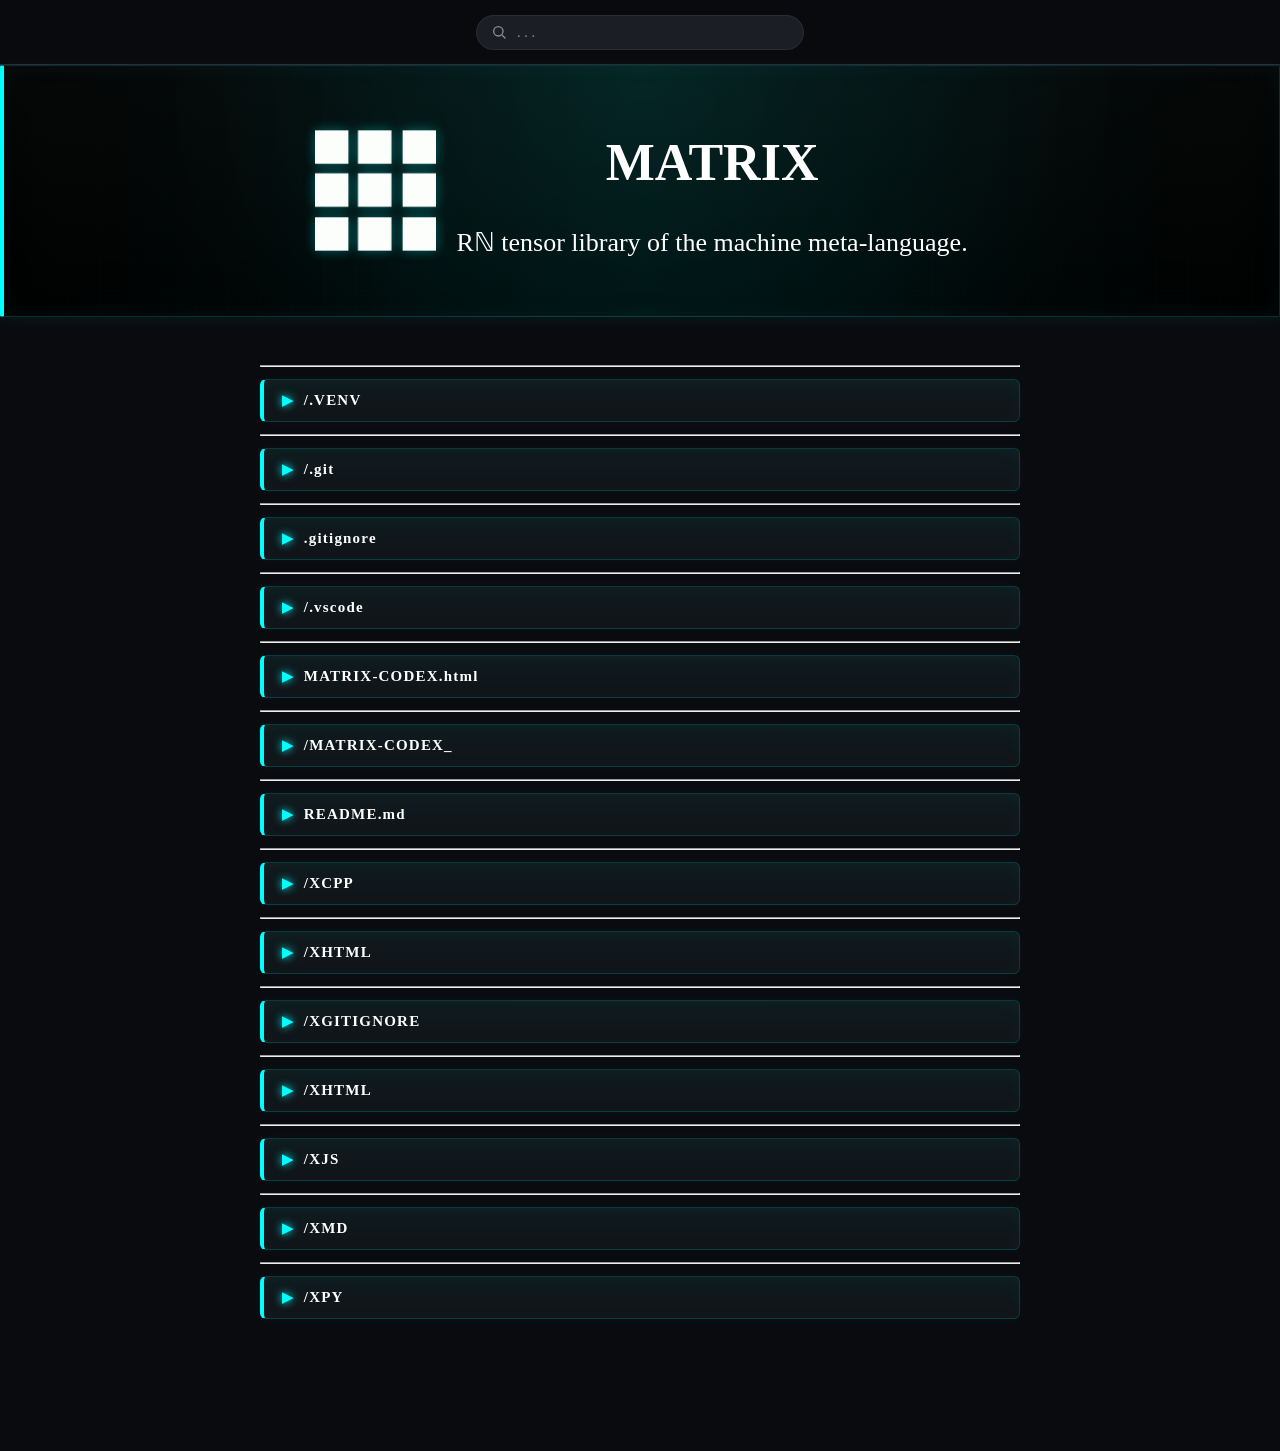
==== index.html @ 04d0b842 "[Σ3 / Δ2 / -0] • .gitignore • index.html • index/X0Y1.png • index/index.css • index/index.ico" ====
<!DOCTYPE html>
<!--┏━━━━━━━━━━━━━━━━━━━━━━━━━━━━━━━━━━━━━━━━━━━━━━━━━━━┓-->
<!--┃ [<html>]											┃-->
<html lang="en">
<!--┏━━━━━━━━━━━━━━━━━━━━━━━━━━━━━━━━━━━━━━━━━━━━━━━━━━━┓-->
<!--┃ [<head>]											┃-->
<head>
    <!--┏━━━━━━━━━━━━━━━━━━━━━━━━━━━━━━━━━━━━━━━━━━━━━━━━━━━┓-->
    <!--#region	   [<meta>]									┃-->
    <meta charset = "utf-8">
    <meta name    = "viewport"      content = "width=device-width, initial-scale=1.0">
    <meta name    = "author"        content = "Sir. Doyle; S-Class Astartes at BlackCoreΔ">
    <meta name    = "description"   content = "All is our.">
    <meta name    = "google"        content = "notranslate">
    <!--#endregion [<meta>]									┃-->
    <!--┣━ ━━ ━━ ━━ ━━ ━━ ━━ ━━ ━━ ━━ ━━ ━━ ━━ ━━ ━━ ━━ ━━ ━┫-->
    <!--#region	   [<title>] 								┃-->
    <title>MATRIX-CODEX</title>
    <!--#endregion [<title>] 								┃-->
    <!--┣━ ━━ ━━ ━━ ━━ ━━ ━━ ━━ ━━ ━━ ━━ ━━ ━━ ━━ ━━ ━━ ━━ ━┫-->
    <!--#region	   [<link>] 								┃-->
    <link rel = "icon"          href = "index/index.ico" type = "image/ico">
    <link rel = "stylesheet"    href = "index/index.css">
    <link rel = "stylesheet"    href = "XCSS/XCSS.css">
    <link rel = "stylesheet"    href = "XCSS/XBLACK.css">
    <!--#endregion [<link>] 								┃-->
    <!--┣━ ━━ ━━ ━━ ━━ ━━ ━━ ━━ ━━ ━━ ━━ ━━ ━━ ━━ ━━ ━━ ━━ ━┫-->
    <!--#region	   [<scripts>] 								┃-->
    <script src = "XJS/XJS.js" defer></script>
    <script src = "XJS/XBLACK.js" defer></script>
    <!--#endregion [<scripts>] 								┃-->
    <!--┣━ ━━ ━━ ━━ ━━ ━━ ━━ ━━ ━━ ━━ ━━ ━━ ━━ ━━ ━━ ━━ ━━ ━┫-->
    <!--#region	   [<style>] 								┃-->
    <style>
        /*┏━━━━━━━━━━━━━━━━━━━━━━━━━━━━━━━━━━━━━━━━━━━━━━━━━━━━━━┓*/
        /*#region	 [:root]									 ┃*/
        :root {
            --nav-h    : 64px     ;
            --bg       : #0a0b0f  ;
            --surface  : #14151b  ;
            --surface-2: #1c1e26  ;
            --text     : #f2f3f5  ;
            --muted    : #8b8f9a  ;
            --border   : #2a2d38  ;
            --accent   : #00ffffff;
            --accent-soft: rgba(0, 0, 0, 0.15);
            --transition: 0.2s ease;
        }
        /*#endregion [:root]									 ┃*/
        /*┗━━━━━━━━━━━━━━━━━━━━━━━━━━━━━━━━━━━━━━━━━━━━━━━━━━━━━━┛*/
        /*┏━━━━━━━━━━━━━━━━━━━━━━━━━━━━━━━━━━━━━━━━━━━━━━━━━━━━━━┓*/
        /*#region	 [html]										 ┃*/
        html {
            margin: 0;
            background: var(--bg);
            color: var(--text);
            font-family	: 'Times New Roman';
        }
        /*#endregion [html]										 ┃*/
        /*┗━━━━━━━━━━━━━━━━━━━━━━━━━━━━━━━━━━━━━━━━━━━━━━━━━━━━━━┛*/
        /*┏━━━━━━━━━━━━━━━━━━━━━━━━━━━━━━━━━━━━━━━━━━━━━━━━━━━━━━┓*/
        /*#region	 [body]										 ┃*/
        body {
            margin: 0;
            background: var(--bg);
            color: var(--text);
            font-family	: 'Times New Roman';
        }
            /*┏━━━━━━━━━━━━━━━━━━━━━━━━━━━━━━━━━━━━━━━━━━━━━━━━━━━━━━┓*/
            /*#region	 [details]							    	 ┃*/
            details {
                margin      : 12px 0;
                border      : 1px solid rgba(0,255,255,.18);
                border-left : 4px solid #00ffff;
                background  : linear-gradient(
                    180deg,
                    rgba(0,255,255,.05),
                    rgba(255,255,255,.015)
                );
                border-radius : 6px;
                overflow      : hidden;
                transition    : .25s;
                box-shadow    :
                    inset 0 0 18px rgba(0,255,255,.03),
                    0 0 8px rgba(0,255,255,.04);
            }
                /*┏━━━━━━━━━━━━━━━━━━━━━━━━━━━━━━━━━━━━━━━━━━━━━━━━━━━━━━┓*/
                /*#region	 [details:hover]							 ┃*/
                details:hover{
                    border-color : #00ffff;
                    box-shadow   :
                        0 0 12px rgba(0,255,255,.20),
                        inset 0 0 22px rgba(0,255,255,.05);
                }
                /*#endregion [details:hover]							 ┃*/
                /*┗━━━━━━━━━━━━━━━━━━━━━━━━━━━━━━━━━━━━━━━━━━━━━━━━━━━━━━┛*/
            /*#endregion [details]							    	 ┃*/
            /*┗━━━━━━━━━━━━━━━━━━━━━━━━━━━━━━━━━━━━━━━━━━━━━━━━━━━━━━┛*/
            /*┏━━━━━━━━━━━━━━━━━━━━━━━━━━━━━━━━━━━━━━━━━━━━━━━━━━━━━━┓*/
            /*#region	 [summary]									 ┃*/
            summary{
                display        : flex;
                align-items    : center;
                gap            : .6rem;

                padding        : 12px 18px;

                cursor         : pointer;
                user-select    : none;

                color          : #ffffff;
                font-family	: 'Times New Roman';
                font-size      : 15px;
                font-weight    : 600;
                letter-spacing : .08em;

                background     : rgba(255,255,255,.02);

                transition     : .2s;
                list-style     : none;
            }
                /*┏━━━━━━━━━━━━━━━━━━━━━━━━━━━━━━━━━━━━━━━━━━━━━━━━━━━━━━┓*/
                /*#region	 [summary:hover]							 ┃*/
                summary:hover{
                    background  : rgba(0,255,255,.08);
                    text-shadow : 0 0 10px #00ffff;
                }
                /*#endregion [summary:hover]							 ┃*/
                /*┗━━━━━━━━━━━━━━━━━━━━━━━━━━━━━━━━━━━━━━━━━━━━━━━━━━━━━━┛*/
                /*┏━━━━━━━━━━━━━━━━━━━━━━━━━━━━━━━━━━━━━━━━━━━━━━━━━━━━━━┓*/
                /*#region	 [summary::-webkit-details-marker]			 ┃*/
                summary::-webkit-details-marker{
                    display:none;
                }
                /*#endregion [summary::-webkit-details-marker]			 ┃*/
                /*┗━━━━━━━━━━━━━━━━━━━━━━━━━━━━━━━━━━━━━━━━━━━━━━━━━━━━━━┛*/
                /*┏━━━━━━━━━━━━━━━━━━━━━━━━━━━━━━━━━━━━━━━━━━━━━━━━━━━━━━┓*/
                /*#region	 [summary::marker]							 ┃*/
                summary::marker{
                    content:"";
                }
                /*#endregion [summary::marker]							 ┃*/
                /*┗━━━━━━━━━━━━━━━━━━━━━━━━━━━━━━━━━━━━━━━━━━━━━━━━━━━━━━┛*/
                /*┏━━━━━━━━━━━━━━━━━━━━━━━━━━━━━━━━━━━━━━━━━━━━━━━━━━━━━━┓*/
                /*#region	 [summary::before]							 ┃*/
                summary::before{
                    content     : "▶";
                    color       : #00ffff;
                    font-size   : .85rem;
                    transition  : .25s;
                    text-shadow : 0 0 8px #00ffff;
                }
                /*#endregion [summary::before]							 ┃*/
                /*┗━━━━━━━━━━━━━━━━━━━━━━━━━━━━━━━━━━━━━━━━━━━━━━━━━━━━━━┛*/
            /*#endregion [summary]									 ┃*/
            /*┗━━━━━━━━━━━━━━━━━━━━━━━━━━━━━━━━━━━━━━━━━━━━━━━━━━━━━━┛*/
            /*┏━━━━━━━━━━━━━━━━━━━━━━━━━━━━━━━━━━━━━━━━━━━━━━━━━━━━━━┓*/
            /*#region	 [details[open] summary::before]			 ┃*/
            details[open] summary::before{
                transform:rotate(90deg);
            }
            /*#endregion [details[open] summary::before]			 ┃*/
            /*┗━━━━━━━━━━━━━━━━━━━━━━━━━━━━━━━━━━━━━━━━━━━━━━━━━━━━━━┛*/
            /*┏━━━━━━━━━━━━━━━━━━━━━━━━━━━━━━━━━━━━━━━━━━━━━━━━━━━━━━┓*/
            /*#region	 [details>*:not(summary)]					 ┃*/
            details>*:not(summary){
                padding    : 16px 20px;
                color      : #d6ffff;
                border-top : 1px solid rgba(0,255,255,.12);
                animation  : DetailsOpen .22s ease;
            }
                @keyframes DetailsOpen{
                    from{
                        opacity   : 0;
                        transform : translateY(-6px);
                    }
                    to{
                        opacity   : 1;
                        transform : translateY(0);
                    }
                }

            /*#endregion [details>*:not(summary)]					 ┃*/
            /*┗━━━━━━━━━━━━━━━━━━━━━━━━━━━━━━━━━━━━━━━━━━━━━━━━━━━━━━┛*/
        /*#endregion [body]										 ┃*/
        /*┗━━━━━━━━━━━━━━━━━━━━━━━━━━━━━━━━━━━━━━━━━━━━━━━━━━━━━━┛*/
        /*┏━━━━━━━━━━━━━━━━━━━━━━━━━━━━━━━━━━━━━━━━━━━━━━━━━━━━━━┓*/
        /*#region	 [.Y0]										 ┃*/
        .Y0 {
            display                 : flex;
            align-items             : center;
            justify-content         : center;
            background              : rgba(10, 11, 15, 0.85);
            backdrop-filter         : blur(12px);
            -webkit-backdrop-filter : blur(12px);
            padding                 : 0 24px;
            height                  : var(--nav-h);
            border-bottom           : 1px solid var(--border);
            position                : sticky;
            top                     : 0;
            z-index                 : 999;
            transition              : background var(--transition);
        }
            /*┏━━━━━━━━━━━━━━━━━━━━━━━━━━━━━━━━━━━━━━━━━━━━━━━━━━━━━━┓*/
            /*#region	 [.Search]									 ┃*/
            .Search {
                position: relative;
            }
                /*┏━━━━━━━━━━━━━━━━━━━━━━━━━━━━━━━━━━━━━━━━━━━━━━━━━━━━━━┓*/
                /*#region	 [.SearchIconButton]						 ┃*/
                .SearchIconButton {
                    display       : none;
                    background    : none;
                    border        : none;
                    color         : #ffffff;
                    cursor        : pointer;
                    padding       : 8px;
                    border-radius : 30px;
                    transition    : background var(--transition);
                }
                /*#endregion [.SearchIconButton]						 ┃*/
                /*┗━━━━━━━━━━━━━━━━━━━━━━━━━━━━━━━━━━━━━━━━━━━━━━━━━━━━━━┛*/
                /*┏━━━━━━━━━━━━━━━━━━━━━━━━━━━━━━━━━━━━━━━━━━━━━━━━━━━━━━┓*/
                /*#region	 [.SearchIconButton:hover]					 ┃*/
                .SearchIconButton:hover {
                    background: var(--surface-2);
                }
                /*#endregion [.SearchIconButton:hover]					 ┃*/
                /*┗━━━━━━━━━━━━━━━━━━━━━━━━━━━━━━━━━━━━━━━━━━━━━━━━━━━━━━┛*/
                /*┏━━━━━━━━━━━━━━━━━━━━━━━━━━━━━━━━━━━━━━━━━━━━━━━━━━━━━━┓*/
                /*#region	 [.SearchPanel]	    						 ┃*/
                .SearchPanel {
                    display        : flex;
                    flex-direction : column;
                    position       : relative;
                }
                /*#endregion [.SearchPanel]	    						 ┃*/
                /*┗━━━━━━━━━━━━━━━━━━━━━━━━━━━━━━━━━━━━━━━━━━━━━━━━━━━━━━┛*/
                /*┏━━━━━━━━━━━━━━━━━━━━━━━━━━━━━━━━━━━━━━━━━━━━━━━━━━━━━━┓*/
                /*#region	 [.Search-input]							 ┃*/
                .Search-input {
                    background  : transparent;
                    border      : none;
                    outline     : none;
                    color       : var(--color);
                    font-size   : 0.9rem;
                    width       : 270px;
                    font-family	: 'Times New Roman';
                }
                    /*┏━━━━━━━━━━━━━━━━━━━━━━━━━━━━━━━━━━━━━━━━━━━━━━━━━━━━━━┓*/
                    /*#region	 [.Search-input-wrap]						 ┃*/
                    .Search-input-wrap {
                        display: flex;
                        align-items: center;
                        gap: 8px;
                        background: var(--surface-2);
                        border: 1px solid var(--border);
                        border-radius: 30px;
                        padding: 7px 14px;
                        transition: border-color var(--transition), box-shadow var(--transition);
                        min-width: 200px;
                    }
                        /*┏━━━━━━━━━━━━━━━━━━━━━━━━━━━━━━━━━━━━━━━━━━━━━━━━━━━━━━┓*/
                        /*#region	 [.Search-input-wrap:focus-within]			 ┃*/
                        .Search-input-wrap:focus-within {
                            border-color: var(--accent);
                            box-shadow: 0 0 0 3px var(--accent-soft);
                        }
                        /*#endregion [.Search-input-wrap:focus-within]			 ┃*/
                        /*┗━━━━━━━━━━━━━━━━━━━━━━━━━━━━━━━━━━━━━━━━━━━━━━━━━━━━━━┛*/
                        /*┏━━━━━━━━━━━━━━━━━━━━━━━━━━━━━━━━━━━━━━━━━━━━━━━━━━━━━━┓*/
                        /*#region	 [.Search-input-wrap svg]					 ┃*/
                        .Search-input-wrap svg {
                            flex-shrink: 0;
                            color: var(--muted);
                            width: 16px;
                            height: 16px;
                        }
                        /*#endregion [.Search-input-wrap svg]					 ┃*/
                        /*┗━━━━━━━━━━━━━━━━━━━━━━━━━━━━━━━━━━━━━━━━━━━━━━━━━━━━━━┛*/
                    /*#endregion [.Search-input-wrap]						 ┃*/
                    /*┗━━━━━━━━━━━━━━━━━━━━━━━━━━━━━━━━━━━━━━━━━━━━━━━━━━━━━━┛*/
                    /*┏━━━━━━━━━━━━━━━━━━━━━━━━━━━━━━━━━━━━━━━━━━━━━━━━━━━━━━┓*/
                    /*#region	 [.Search-input::placeholder]				 ┃*/
                    .Search-input::placeholder {
                        color: var(--muted);
                    }
                    /*#endregion [.Search-input::placeholder]				 ┃*/
                    /*┗━━━━━━━━━━━━━━━━━━━━━━━━━━━━━━━━━━━━━━━━━━━━━━━━━━━━━━┛*/
                    /*┏━━━━━━━━━━━━━━━━━━━━━━━━━━━━━━━━━━━━━━━━━━━━━━━━━━━━━━┓*/
                    /*#region	 [.Search-clear]							 ┃*/
                    .Search-clear {
                        display       : none;
                        background    : none;
                        border        : none;
                        color         : var(--muted);
                        cursor        : pointer;
                        font-size     : 0.9rem;
                        line-height   : 1;
                        padding       : 2px 4px;
                        border-radius : 50%;
                        transition    : background var(--transition), color var(--transition);
                    }
                        /*┏━━━━━━━━━━━━━━━━━━━━━━━━━━━━━━━━━━━━━━━━━━━━━━━━━━━━━━┓*/
                        /*#region	 [.Search-clear.show]						 ┃*/
                        .Search-clear.show {
                            display: flex;
                        }
                        /*#endregion [.Search-clear.show]						 ┃*/
                        /*┗━━━━━━━━━━━━━━━━━━━━━━━━━━━━━━━━━━━━━━━━━━━━━━━━━━━━━━┛*/
                        /*┏━━━━━━━━━━━━━━━━━━━━━━━━━━━━━━━━━━━━━━━━━━━━━━━━━━━━━━┓*/
                        /*#region	 [.Search-clear:hover, .Search-clear:focus-visible]*/
                        .Search-clear:hover, .Search-clear:focus-visible {
                            color      : var(--accent);
                            background : var(--accent-soft);
                        }
                        /*#endregion [.Search-clear:hover, .Search-clear:focus-visible]*/
                        /*┗━━━━━━━━━━━━━━━━━━━━━━━━━━━━━━━━━━━━━━━━━━━━━━━━━━━━━━┛*/
                    /*#endregion [.Search-clear]							 ┃*/
                    /*┗━━━━━━━━━━━━━━━━━━━━━━━━━━━━━━━━━━━━━━━━━━━━━━━━━━━━━━┛*/
                /*#endregion [.Search-input]							 ┃*/
                /*┗━━━━━━━━━━━━━━━━━━━━━━━━━━━━━━━━━━━━━━━━━━━━━━━━━━━━━━┛*/
                /*┏━━━━━━━━━━━━━━━━━━━━━━━━━━━━━━━━━━━━━━━━━━━━━━━━━━━━━━┓*/
                /*#region	 [.Search-results]							 ┃*/
                .Search-results {
                    display       : none;
                    position      : absolute;
                    top           : calc(100% + 10px);
                    left          : 0;
                    min-width     : 340px;
                    max-width     : 400px;
                    max-height    : 400px;
                    overflow-y    : auto;
                    background    : var(--surface);
                    border        : 1px solid var(--border);
                    border-radius : 12px;
                    box-shadow    : 0 16px 40px rgba(0, 0, 0, 0.6);
                    z-index       : 1002;
                    padding       : 6px 0;
                }
                    /*┏━━━━━━━━━━━━━━━━━━━━━━━━━━━━━━━━━━━━━━━━━━━━━━━━━━━━━━┓*/
                    /*#region	 [.Search-results.show]						 ┃*/
                    .Search-results.show {
                        display: block;
                    }
                    /*#endregion [.Search-results.show]						 ┃*/
                    /*┗━━━━━━━━━━━━━━━━━━━━━━━━━━━━━━━━━━━━━━━━━━━━━━━━━━━━━━┛*/
                /*#endregion [.Search-results]							 ┃*/
                /*┗━━━━━━━━━━━━━━━━━━━━━━━━━━━━━━━━━━━━━━━━━━━━━━━━━━━━━━┛*/
                /*┏━━━━━━━━━━━━━━━━━━━━━━━━━━━━━━━━━━━━━━━━━━━━━━━━━━━━━━┓*/
                /*#region	 [.Search-result]							 ┃*/
                .Search-result {
                    display    : block;
                    width      : 100%;
                    text-align : left;
                    padding    : 12px 16px;
                    border     : none;
                    background : transparent;
                    cursor     : pointer;
                    transition : background var(--transition);
                }
                    /*┏━━━━━━━━━━━━━━━━━━━━━━━━━━━━━━━━━━━━━━━━━━━━━━━━━━━━━━┓*/
                    /*#region	 [.Search-result:not(:last-child)]			 ┃*/
                    .Search-result:not(:last-child) {
                        border-bottom: 1px solid var(--border);
                    }
                    /*#endregion [.Search-result:not(:last-child)]			 ┃*/
                    /*┗━━━━━━━━━━━━━━━━━━━━━━━━━━━━━━━━━━━━━━━━━━━━━━━━━━━━━━┛*/
                    /*┏━━━━━━━━━━━━━━━━━━━━━━━━━━━━━━━━━━━━━━━━━━━━━━━━━━━━━━┓*/
                    /*#region	 [.Search-result:hover,.Search-result:focus-visible]*/
                    .Search-result:hover,.Search-result:focus-visible {
                        background: var(--surface-2);
                    }
                    /*#endregion [.Search-result:hover,.Search-result:focus-visible]*/
                    /*┗━━━━━━━━━━━━━━━━━━━━━━━━━━━━━━━━━━━━━━━━━━━━━━━━━━━━━━┛*/
                    /*┏━━━━━━━━━━━━━━━━━━━━━━━━━━━━━━━━━━━━━━━━━━━━━━━━━━━━━━┓*/
                    /*#region	 [.Search-result .rlabel]					 ┃*/
                    .Search-result .r-label {
                        display        : block;
                        font-family	: 'Times New Roman';
                        font-size      : 0.7rem;
                        color          : var(--accent);
                        letter-spacing : 0.08em;
                        margin-bottom  : 4px;
                    }
                    /*#endregion [.Search-result .rlabel]					 ┃*/
                    /*┗━━━━━━━━━━━━━━━━━━━━━━━━━━━━━━━━━━━━━━━━━━━━━━━━━━━━━━┛*/
                    /*┏━━━━━━━━━━━━━━━━━━━━━━━━━━━━━━━━━━━━━━━━━━━━━━━━━━━━━━┓*/
                    /*#region	 [.Search-result .r-snippet]				 ┃*/
                    .Search-result .r-snippet {
                        color       : var(--muted);
                        font-size   : 0.88rem;
                        line-height : 1.4;
                    }
                    /*#endregion [.Search-result .r-snippet]				 ┃*/
                    /*┗━━━━━━━━━━━━━━━━━━━━━━━━━━━━━━━━━━━━━━━━━━━━━━━━━━━━━━┛*/
                    /*┏━━━━━━━━━━━━━━━━━━━━━━━━━━━━━━━━━━━━━━━━━━━━━━━━━━━━━━┓*/
                    /*#region	 [.Search-result .r-count]					 ┃*/
                    .Search-result .r-count {
                        display     : inline-block;
                        font-size   : 0.7rem;
                        color       : var(--muted);
                        margin-left : 8px;
                        font-weight : 400;
                    }
                    /*#endregion [.Search-result .r-count]					 ┃*/
                    /*┗━━━━━━━━━━━━━━━━━━━━━━━━━━━━━━━━━━━━━━━━━━━━━━━━━━━━━━┛*/
                    /*┏━━━━━━━━━━━━━━━━━━━━━━━━━━━━━━━━━━━━━━━━━━━━━━━━━━━━━━┓*/
                    /*#region	 [.Search-result mark]						 ┃*/
                    .Search-result mark {
                        background    : var(--accent-soft);
                        color         : var(--accent);
                        border-radius : 3px;
                        padding       : 0 2px;
                    }
                    /*#endregion [.Search-result mark]						 ┃*/
                    /*┗━━━━━━━━━━━━━━━━━━━━━━━━━━━━━━━━━━━━━━━━━━━━━━━━━━━━━━┛*/
                /*#endregion [.Search-result]							 ┃*/
                /*┗━━━━━━━━━━━━━━━━━━━━━━━━━━━━━━━━━━━━━━━━━━━━━━━━━━━━━━┛*/
                /*┏━━━━━━━━━━━━━━━━━━━━━━━━━━━━━━━━━━━━━━━━━━━━━━━━━━━━━━┓*/
                /*#region	 [.Search-empty]							 ┃*/
                .Search-empty {
                    padding    : 18px 16px;
                    color      : var(--muted);
                    font-size  : 0.9rem;
                    text-align : center;
                }
                /*#endregion [.Search-empty]							 ┃*/
                /*┗━━━━━━━━━━━━━━━━━━━━━━━━━━━━━━━━━━━━━━━━━━━━━━━━━━━━━━┛*/
                /*┏━━━━━━━━━━━━━━━━━━━━━━━━━━━━━━━━━━━━━━━━━━━━━━━━━━━━━━┓*/
                /*#region	 [.Search-flash]							 ┃*/
                .Search-flash {
                    animation     : SearchFlash 1.8s ease;
                    border-radius : 8px;
                    padding       : 4px 8px;
                    margin        : -4px -8px;
                }
                    /*┏━━━━━━━━━━━━━━━━━━━━━━━━━━━━━━━━━━━━━━━━━━━━━━━━━━━━━━┓*/
                    /*#region	 [@SearchFlash]								 ┃*/
                    @keyframes SearchFlash {
                        0%   { background : var(--accent-soft); }
                        100% { background : transparent; }
                    }
                    /*#endregion [@SearchFlash]								 ┃*/
                    /*┗━━━━━━━━━━━━━━━━━━━━━━━━━━━━━━━━━━━━━━━━━━━━━━━━━━━━━━┛*/
                /*#endregion [.Search-flash]							 ┃*/
                /*┗━━━━━━━━━━━━━━━━━━━━━━━━━━━━━━━━━━━━━━━━━━━━━━━━━━━━━━┛*/
            /*#endregion [.Search]									 ┃*/
            /*┗━━━━━━━━━━━━━━━━━━━━━━━━━━━━━━━━━━━━━━━━━━━━━━━━━━━━━━┛*/
        /*#endregion [.Y0]										 ┃*/
        /*┗━━━━━━━━━━━━━━━━━━━━━━━━━━━━━━━━━━━━━━━━━━━━━━━━━━━━━━┛*/
        /*┏━━━━━━━━━━━━━━━━━━━━━━━━━━━━━━━━━━━━━━━━━━━━━━━━━━━━━━┓*/
        /*#region	 [#Y1] Banner					    		 ┃*/
        #Y1 {
            position        : relative;

            display         : flex;
            align-items     : center;
            justify-content : center;

            min-height      : 20px;
            padding         : 2rem;

            overflow        : hidden;

            color           : #ffffff;
            text-align      : center;
            font-size       : 26px;

            border          : 1px solid rgba(0,255,255,.18);
            border-left     : 4px solid #00ffff;
            border-radius   : 2px;

            background:
                radial-gradient(circle at top, rgba(0,255,255,.08), transparent 70%),
                linear-gradient(180deg,#060606,#000000);

            box-shadow:
                inset 0 0 30px rgba(0,255,255,.04),
                0 0 18px rgba(0,255,255,.08);

            transition:
                border-color .25s,
                box-shadow .25s,
                transform .25s;
        }

        #Y1:hover{
            border-color:#00ffff;

            box-shadow:
                inset 0 0 40px rgba(0,255,255,.08),
                0 0 25px rgba(0,255,255,.22);

            transform:translateY(-2px);
        }

        #Y1::before{
            content        : "";
            position       : absolute;
            inset          : 0;
            pointer-events : none;
            background     :
                linear-gradient(
                    90deg,
                    transparent,
                    rgba(0,255,255,.05),
                    transparent
                );
            mix-blend-mode:screen;
        }
        #Y1::after{
            content:"";
            position:absolute;
            inset:0;
            pointer-events:none;
            background:
                linear-gradient(rgba(0,255,255,.025) 1px, transparent 1px),
                linear-gradient(90deg, rgba(0,255,255,.025) 1px, transparent 1px);
            background-size:32px 32px;
            opacity:.35;
        }
            /*┏━━━━━━━━━━━━━━━━━━━━━━━━━━━━━━━━━━━━━━━━━━━━━━━━━━━━━━┓*/
            /*#region	 [#X0Y1]									 ┃*/
            #X0Y1{
                width: 10%;
                height: auto;
                margin-right: 20px;
                filter: drop-shadow(0 0 6px rgba(0,255,255,.35));
                animation: Y0-X0Y0 2.5s ease-in-out infinite;
            }

                @keyframes Y0-X0Y0{

                    0%{
                        transform: scale(1);
                        filter:
                            drop-shadow(0 0 6px rgba(0,255,255,.30));
                    }

                    50%{
                        transform: scale(1.06);
                        filter:
                            drop-shadow(0 0 10px rgba(0,255,255,.75))
                            drop-shadow(0 0 20px rgba(0,255,255,.35));
                    }

                    100%{
                        transform: scale(1);
                        filter:
                            drop-shadow(0 0 6px rgba(0,255,255,.30));
                    }

                }
            /*#endregion [#X0Y1]									 ┃*/
            /*┗━━━━━━━━━━━━━━━━━━━━━━━━━━━━━━━━━━━━━━━━━━━━━━━━━━━━━━┛*/
        /*#endregion [#Y1] Banner		    					 ┃*/
        /*┗━━━━━━━━━━━━━━━━━━━━━━━━━━━━━━━━━━━━━━━━━━━━━━━━━━━━━━┛*/
        /*┏━━━━━━━━━━━━━━━━━━━━━━━━━━━━━━━━━━━━━━━━━━━━━━━━━━━━━━┓*/
        /*#region	 [.sr-only]									 ┃*/
        .SearchOnly {
            position    : absolute;
            width       : 1px;
            height      : 1px;
            padding     : 0;
            margin      : -1px;
            overflow    : hidden;
            clip        : rect(0, 0, 0, 0);
            white-space : nowrap;
            border      : 0;
        }
        /*#endregion [.sr-only]									 ┃*/
        /*┗━━━━━━━━━━━━━━━━━━━━━━━━━━━━━━━━━━━━━━━━━━━━━━━━━━━━━━┛*/
        /*┏━━━━━━━━━━━━━━━━━━━━━━━━━━━━━━━━━━━━━━━━━━━━━━━━━━━━━━┓*/
        /*#region	 [main]										 ┃*/
        main {
            max-width : 760px;
            margin    : 0 auto;
            padding   : 40px 24px 120px;
        }
            /*┏━━━━━━━━━━━━━━━━━━━━━━━━━━━━━━━━━━━━━━━━━━━━━━━━━━━━━━┓*/
            /*#region	 [main :is(h1, h2, h3, p)]					 ┃*/
            main :is(h1, h2, h3, p) {
                scroll-margin-top: calc(var(--nav-h) + 20px);
            }
            /*#endregion [main :is(h1, h2, h3, p)]					 ┃*/
            /*┗━━━━━━━━━━━━━━━━━━━━━━━━━━━━━━━━━━━━━━━━━━━━━━━━━━━━━━┛*/
            /*┏━━━━━━━━━━━━━━━━━━━━━━━━━━━━━━━━━━━━━━━━━━━━━━━━━━━━━━┓*/
            /*#region	 [main h1]									 ┃*/
            main h1 {
                font-size     : 2rem;
                margin-bottom : 8px;
            }
            /*#endregion [main h1]									 ┃*/
            /*┗━━━━━━━━━━━━━━━━━━━━━━━━━━━━━━━━━━━━━━━━━━━━━━━━━━━━━━┛*/
            /*┏━━━━━━━━━━━━━━━━━━━━━━━━━━━━━━━━━━━━━━━━━━━━━━━━━━━━━━┓*/
            /*#region	 [main h2]									 ┃*/
            main h2 {
                font-size  : 1.4rem;
                margin-top : 48px;
                color      : var(--accent);
            }
            /*#endregion [main h2]									 ┃*/
            /*┗━━━━━━━━━━━━━━━━━━━━━━━━━━━━━━━━━━━━━━━━━━━━━━━━━━━━━━┛*/
            /*┏━━━━━━━━━━━━━━━━━━━━━━━━━━━━━━━━━━━━━━━━━━━━━━━━━━━━━━┓*/
            /*#region	 [main p]									 ┃*/
            main p {
                color       : var(--muted);
                line-height : 1.6;
            }
            /*#endregion [main p]									 ┃*/
            /*┗━━━━━━━━━━━━━━━━━━━━━━━━━━━━━━━━━━━━━━━━━━━━━━━━━━━━━━┛*/
        /*#endregion [main]										 ┃*/
        /*┗━━━━━━━━━━━━━━━━━━━━━━━━━━━━━━━━━━━━━━━━━━━━━━━━━━━━━━┛*/
    </style>
    <!--#endregion [<style>] 								┃-->
    <!--┗━━━━━━━━━━━━━━━━━━━━━━━━━━━━━━━━━━━━━━━━━━━━━━━━━━━┛-->
</head>
<!--┃ [<head>]											┃-->
<!--┣━ ━━ ━━ ━━ ━━ ━━ ━━ ━━ ━━ ━━ ━━ ━━ ━━ ━━ ━━ ━━ ━━ ━┫-->
<!--┃ [<body>]											┃-->
<body>
    <!--┏━━━━━━━━━━━━━━━━━━━━━━━━━━━━━━━━━━━━━━━━━━━━━━━━━━━┓-->
    <!--#region	   [Y0] 									┃-->
    <header class="Y0">
        <!--┏━━━━━━━━━━━━━━━━━━━━━━━━━━━━━━━━━━━━━━━━━━━━━━━━━━━┓-->
        <!--#region	   [X0Y0] 									┃-->
        <div class="Search" id="X0Y0">
            <!--┏━━━━━━━━━━━━━━━━━━━━━━━━━━━━━━━━━━━━━━━━━━━━━━━━━━━┓-->
            <!--#region	   [X0Y0-X0] 								┃-->
            <button class="SearchIconButton" id="X0Y0-X0" aria-label="Toggle search" aria-expanded="false" aria-controls="SearchPanel">
                <svg viewBox="0 0 24 24" width="18" height="18" fill="none" stroke="currentColor" stroke-width="2" stroke-linecap="round">
                    <circle cx="11" cy="11" r="7" />
                    <line x1="21" y1="21" x2="16.65" y2="16.65" />
                </svg>
            </button>
            <!--#endregion [X0Y0-X0] 								┃-->
            <!--┣━ ━━ ━━ ━━ ━━ ━━ ━━ ━━ ━━ ━━ ━━ ━━ ━━ ━━ ━━ ━━ ━━ ━┫-->
            <!--#region	   [X0Y0-X1] 								┃-->
            <div class="Search-panel" id="X0Y0-X1">
                <!--┏━━━━━━━━━━━━━━━━━━━━━━━━━━━━━━━━━━━━━━━━━━━━━━━━━━━┓-->
                <!--#region	   [X0Y0-Z0X1] 						    	┃-->
                <div class="Search-input-wrap">
                    <svg viewBox="0 0 24 24" fill="none" stroke="currentColor" stroke-width="2" stroke-linecap="round">
                        <circle cx="11" cy="11" r="7" />
                        <line x1="21" y1="21" x2="16.65" y2="16.65" />
                    </svg>
                    <input type="text" id="SearchInput" class="Search-input" placeholder=". . ." autocomplete="off" aria-label="Search">
                    <button type="button" class="Search-clear" id="SearchClear" aria-label="Clear search">✕</button>
                </div>
                <!--#endregion [X0Y0-Z0X1] 						    	┃-->
                <!--┗━━━━━━━━━━━━━━━━━━━━━━━━━━━━━━━━━━━━━━━━━━━━━━━━━━━┛-->
                <!--┏━━━━━━━━━━━━━━━━━━━━━━━━━━━━━━━━━━━━━━━━━━━━━━━━━━━┓-->
                <!--#region	   [X0Y0-Z1X1] 								┃-->
                <div class="Search-results" id="SearchResults" role="listbox" aria-label="Search results"></div>
                <div id="SearchStatus"      class="SearchOnly" aria-live="polite"></div>
                <!--#endregion [X0Y0-Z1X1] 								┃-->
                <!--┗━━━━━━━━━━━━━━━━━━━━━━━━━━━━━━━━━━━━━━━━━━━━━━━━━━━┛-->
            </div>
            <!--#endregion [X0Y0-X1] 								┃-->
            <!--┗━━━━━━━━━━━━━━━━━━━━━━━━━━━━━━━━━━━━━━━━━━━━━━━━━━━┛-->
        </div>
        <!--#endregion [X0Y0] 									┃-->
        <!--┗━━━━━━━━━━━━━━━━━━━━━━━━━━━━━━━━━━━━━━━━━━━━━━━━━━━┛-->
    </header>
    <!--#endregion [Y0] 									┃-->
    <!--┗━━━━━━━━━━━━━━━━━━━━━━━━━━━━━━━━━━━━━━━━━━━━━━━━━━━┛-->
    <!--┏━━━━━━━━━━━━━━━━━━━━━━━━━━━━━━━━━━━━━━━━━━━━━━━━━━━┓-->
    <!--#region	   [Y1] 									┃-->
    <div id="Y1"
    >
        <!--┏━━━━━━━━━━━━━━━━━━━━━━━━━━━━━━━━━━━━━━━━━━━━━━━━━━━┓-->
        <!--#region	   [X0Y1] <img src="MATRIX-CODEX_/icon.png" ┃-->
        <img src="index/X0Y1.png" alt="MATRIX" id="X0Y1">
        <!--#endregion [X0Y1] <img src="MATRIX-CODEX_/icon.png" ┃-->
        <!--┣━ ━━ ━━ ━━ ━━ ━━ ━━ ━━ ━━ ━━ ━━ ━━ ━━ ━━ ━━ ━━ ━━ ━┫-->
        <!--#region	   [X1Y1] 'MATRIX','Rℕ tensor library of the machine meta-language.'-->
        <div>
            <!--┏━━━━━━━━━━━━━━━━━━━━━━━━━━━━━━━━━━━━━━━━━━━━━━━━━━━┓-->
            <!--#region	   [X1Y1-Y0] 'MATRIX' 		    			┃-->
            <h1>MATRIX</h1>
            <!--#endregion [X1Y1-Y0] 'MATRIX' 		    			┃-->
            <!--┣━ ━━ ━━ ━━ ━━ ━━ ━━ ━━ ━━ ━━ ━━ ━━ ━━ ━━ ━━ ━━ ━━ ━┫-->
            <!--#region	   [X1Y1-Y1] 'Rℕ tensor library of the machine meta-language.'-->
            <p>Rℕ tensor library of the machine meta-language.</p>
            <!--#endregion [X1Y1-Y1] 'Rℕ tensor library of the machine meta-language.'-->
            <!--┗━━━━━━━━━━━━━━━━━━━━━━━━━━━━━━━━━━━━━━━━━━━━━━━━━━━┛-->
        </div>
        <!--#endregion [X1Y1] 'MATRIX','Rℕ tensor library of the machine meta-language.'-->
        <!--┗━━━━━━━━━━━━━━━━━━━━━━━━━━━━━━━━━━━━━━━━━━━━━━━━━━━┛-->
    </div>
    <!--#endregion [Y1] 									┃-->
    <!--┗━━━━━━━━━━━━━━━━━━━━━━━━━━━━━━━━━━━━━━━━━━━━━━━━━━━┛-->
    <!--┏━━━━━━━━━━━━━━━━━━━━━━━━━━━━━━━━━━━━━━━━━━━━━━━━━━━┓-->
    <!--#region	   [Y2] 									┃-->
    <main>
        <!--┏━━━━━━━━━━━━━━━━━━━━━━━━━━━━━━━━━━━━━━━━━━━━━━━━━━━┓-->
        <!--#region	   [/.VENV] 		        				┃-->
        <section>
            <hr>
            <details><summary>/.VENV</summary>
            <p>...</p>
        </section>
        <!--#endregion [/.VENV] 				        		┃-->
        <!--┗━━━━━━━━━━━━━━━━━━━━━━━━━━━━━━━━━━━━━━━━━━━━━━━━━━━┛-->
        <!--┏━━━━━━━━━━━━━━━━━━━━━━━━━━━━━━━━━━━━━━━━━━━━━━━━━━━┓-->
        <!--#region	   [/.git] 			        				┃-->
        <section>
            <hr>
            <details><summary>/.git</summary>
            <p>...</p>
        </section>
        <!--#endregion [/.git] 					        		┃-->
        <!--┗━━━━━━━━━━━━━━━━━━━━━━━━━━━━━━━━━━━━━━━━━━━━━━━━━━━┛-->
        <!--┏━━━━━━━━━━━━━━━━━━━━━━━━━━━━━━━━━━━━━━━━━━━━━━━━━━━┓-->
        <!--#region	   [.gitignore] 							┃-->
        <section>
            <hr>
            <details><summary>.gitignore</summary>
            <p>...</p>
        </section>
        <!--#endregion [.gitignore] 							┃-->
        <!--┗━━━━━━━━━━━━━━━━━━━━━━━━━━━━━━━━━━━━━━━━━━━━━━━━━━━┛-->
        <!--┏━━━━━━━━━━━━━━━━━━━━━━━━━━━━━━━━━━━━━━━━━━━━━━━━━━━┓-->
        <!--#region	   [/.vscode] 								┃-->
        <section>
            <hr>
            <details><summary>/.vscode</summary>
            <p>...</p>
        </section>
        <!--#endregion [/.vscode] 								┃-->
        <!--┗━━━━━━━━━━━━━━━━━━━━━━━━━━━━━━━━━━━━━━━━━━━━━━━━━━━┛-->
        <!--┏━━━━━━━━━━━━━━━━━━━━━━━━━━━━━━━━━━━━━━━━━━━━━━━━━━━┓-->
        <!--#region	   [MATRIX-CODEX.html] 						┃-->
        <section>
            <hr>
            <details><summary>MATRIX-CODEX.html</summary>
            <p>...</p>
        </section>
        <!--#endregion [MATRIX-CODEX.html] 		    			┃-->
        <!--┗━━━━━━━━━━━━━━━━━━━━━━━━━━━━━━━━━━━━━━━━━━━━━━━━━━━┛-->
        <!--┏━━━━━━━━━━━━━━━━━━━━━━━━━━━━━━━━━━━━━━━━━━━━━━━━━━━┓-->
        <!--#region	   [/MATRIX-CODEX_] 						┃-->
        <section>
            <hr>
            <details><summary>/MATRIX-CODEX_</summary>
            <p>...</p>
        </section>
        <!--#endregion [/MATRIX-CODEX_] 						┃-->
        <!--┗━━━━━━━━━━━━━━━━━━━━━━━━━━━━━━━━━━━━━━━━━━━━━━━━━━━┛-->
        <!--┏━━━━━━━━━━━━━━━━━━━━━━━━━━━━━━━━━━━━━━━━━━━━━━━━━━━┓-->
        <!--#region	   [README.md] 								┃-->
        <section>
            <hr>
            <details><summary>README.md</summary>
            <p>...</p>
        </section>
        <!--#endregion [README.md] 								┃-->
        <!--┗━━━━━━━━━━━━━━━━━━━━━━━━━━━━━━━━━━━━━━━━━━━━━━━━━━━┛-->
        <!--┏━━━━━━━━━━━━━━━━━━━━━━━━━━━━━━━━━━━━━━━━━━━━━━━━━━━┓-->
        <!--#region	   [/CPP] 							    	┃-->
        <section>
            <hr>
            <details><summary>/XCPP</summary>
            <p>...</p>
        </section>
        <!--#endregion [/XCPP]  		    			    	┃-->
        <!--┗━━━━━━━━━━━━━━━━━━━━━━━━━━━━━━━━━━━━━━━━━━━━━━━━━━━┛-->
        <!--┏━━━━━━━━━━━━━━━━━━━━━━━━━━━━━━━━━━━━━━━━━━━━━━━━━━━┓-->
        <!--#region	   [/CSS] 							    	┃-->
        <section>
            <hr>
            <details><summary>/XHTML</summary>
            <p>...</p>
        </section>
        <!--#endregion [/XCSS]  		    			    	┃-->
        <!--┗━━━━━━━━━━━━━━━━━━━━━━━━━━━━━━━━━━━━━━━━━━━━━━━━━━━┛-->
        <!--┏━━━━━━━━━━━━━━━━━━━━━━━━━━━━━━━━━━━━━━━━━━━━━━━━━━━┓-->
        <!--#region	   [/XGITIGNORE] 					    	┃-->
        <section>
            <hr>
            <details><summary>/XGITIGNORE</summary>
            <p>...</p>
        </section>
        <!--#endregion [/XGITIGNORE] 					    	┃-->
        <!--┗━━━━━━━━━━━━━━━━━━━━━━━━━━━━━━━━━━━━━━━━━━━━━━━━━━━┛-->
        <!--┏━━━━━━━━━━━━━━━━━━━━━━━━━━━━━━━━━━━━━━━━━━━━━━━━━━━┓-->
        <!--#region	   [/HTML] 							    	┃-->
        <section>
            <hr>
            <details><summary>/XHTML</summary>
            <p>...</p>
        </section>
        <!--#endregion [/XHTML] 		    			    	┃-->
        <!--┗━━━━━━━━━━━━━━━━━━━━━━━━━━━━━━━━━━━━━━━━━━━━━━━━━━━┛-->
        <!--┏━━━━━━━━━━━━━━━━━━━━━━━━━━━━━━━━━━━━━━━━━━━━━━━━━━━┓-->
        <!--#region	   [/JS] 							    	┃-->
        <section>
            <hr>
            <details><summary>/XJS</summary>
            <p>...</p>
        </section>
        <!--#endregion [/XJS] 							    	┃-->
        <!--┗━━━━━━━━━━━━━━━━━━━━━━━━━━━━━━━━━━━━━━━━━━━━━━━━━━━┛-->
        <!--┏━━━━━━━━━━━━━━━━━━━━━━━━━━━━━━━━━━━━━━━━━━━━━━━━━━━┓-->
        <!--#region	   [/MD] 							    	┃-->
        <section>
            <hr>
            <details><summary>/XMD</summary>
            <p>...</p>
        </section>
        <!--#endregion [/XPY] 							    	┃-->
        <!--┗━━━━━━━━━━━━━━━━━━━━━━━━━━━━━━━━━━━━━━━━━━━━━━━━━━━┛-->
        <!--┏━━━━━━━━━━━━━━━━━━━━━━━━━━━━━━━━━━━━━━━━━━━━━━━━━━━┓-->
        <!--#region	   [/XPY] 							    	┃-->
        <section>
            <hr>
            <details><summary>/XPY</summary>
            <p>...</p>
            <!--┏━━━━━━━━━━━━━━━━━━━━━━━━━━━━━━━━━━━━━━━━━━━━━━━━━━━┓-->
            <!--#region	   [/XPY.py] 								┃-->
            <section>
                <hr>
                <details><summary>/XPY.py</summary>
                <p>...</p>
            </section>
            <!--#endregion [/XPY.py] 								┃-->
            <!--┣━ ━━ ━━ ━━ ━━ ━━ ━━ ━━ ━━ ━━ ━━ ━━ ━━ ━━ ━━ ━━ ━━ ━┫-->
            <!--#region	   [/XPY_] 									┃-->
            <section>
                <hr>
                <details><summary>/XPY_</summary>
                <p>...</p>
            </section>
            <!--#endregion [/XPY_] 									┃-->
            <!--┗━━━━━━━━━━━━━━━━━━━━━━━━━━━━━━━━━━━━━━━━━━━━━━━━━━━┛-->
            <!--┏━━━━━━━━━━━━━━━━━━━━━━━━━━━━━━━━━━━━━━━━━━━━━━━━━━━┓-->
            <!--#region	   [/XCLASS.py] 							┃-->
            <section>
                <hr>
                <details><summary>/XCLASS.py</summary>
                <p>...</p>
            </section>
            <!--#endregion [/XCLASS.py] 							┃-->
            <!--┣━ ━━ ━━ ━━ ━━ ━━ ━━ ━━ ━━ ━━ ━━ ━━ ━━ ━━ ━━ ━━ ━━ ━┫-->
            <!--#region	   [/XCLASS_] 								┃-->
            <section>
                <hr>
                <details><summary>/XCLASS_</summary>
                <p>...</p>
            </section>
            <!--#endregion [/XCLASS_] 								┃-->
            <!--┗━━━━━━━━━━━━━━━━━━━━━━━━━━━━━━━━━━━━━━━━━━━━━━━━━━━┛-->
            <!--┏━━━━━━━━━━━━━━━━━━━━━━━━━━━━━━━━━━━━━━━━━━━━━━━━━━━┓-->
            <!--#region	   [/XCTYPES.py] 							┃-->
            <section>
                <hr>
                <details><summary>/XCTYPES.py</summary>
                <p>...</p>
            </section>
            <!--#endregion [/XCTYPES.py] 							┃-->
            <!--┣━ ━━ ━━ ━━ ━━ ━━ ━━ ━━ ━━ ━━ ━━ ━━ ━━ ━━ ━━ ━━ ━━ ━┫-->
            <!--#region	   [/XCTYPES_] 								┃-->
            <section>
                <hr>
                <details><summary>/XCTYPES_</summary>
                <p>...</p>
            </section>
            <!--#endregion [/XCTYPES_] 								┃-->
            <!--┗━━━━━━━━━━━━━━━━━━━━━━━━━━━━━━━━━━━━━━━━━━━━━━━━━━━┛-->
            <!--┏━━━━━━━━━━━━━━━━━━━━━━━━━━━━━━━━━━━━━━━━━━━━━━━━━━━┓-->
            <!--#region	   [/XDATETIME.py] 							┃-->
            <section>
                <hr>
                <details><summary>/XDATETIME.py</summary>
                <p>...</p>
            </section>
            <!--#endregion [/XDATETIME.py] 							┃-->
            <!--┣━ ━━ ━━ ━━ ━━ ━━ ━━ ━━ ━━ ━━ ━━ ━━ ━━ ━━ ━━ ━━ ━━ ━┫-->
            <!--#region	   [/XDATETIME_] 							┃-->
            <section>
                <hr>
                <details><summary>/XDATETIME_</summary>
                <p>...</p>
            </section>
            <!--#endregion [/XDATETIME_] 							┃-->
            <!--┗━━━━━━━━━━━━━━━━━━━━━━━━━━━━━━━━━━━━━━━━━━━━━━━━━━━┛-->
            <!--┏━━━━━━━━━━━━━━━━━━━━━━━━━━━━━━━━━━━━━━━━━━━━━━━━━━━┓-->
            <!--#region	   [/XIMPORTLIB.py] 						┃-->
            <section>
                <hr>
                <details><summary>/XIMPORTLIB.py</summary>
                <p>...</p>
            </section>
            <!--#endregion [/XIMPORTLIB.py] 						┃-->
            <!--┣━ ━━ ━━ ━━ ━━ ━━ ━━ ━━ ━━ ━━ ━━ ━━ ━━ ━━ ━━ ━━ ━━ ━┫-->
            <!--#region	   [/XIMPORTLIB_] 							┃-->
            <section>
                <hr>
                <details><summary>/XIMPORTLIB_</summary>
                <p>...</p>
            </section>
            <!--#endregion [/XIMPORTLIB_] 							┃-->
            <!--┗━━━━━━━━━━━━━━━━━━━━━━━━━━━━━━━━━━━━━━━━━━━━━━━━━━━┛-->
            <!--┏━━━━━━━━━━━━━━━━━━━━━━━━━━━━━━━━━━━━━━━━━━━━━━━━━━━┓-->
            <!--#region	   [/XINPUT.py] 					    	┃-->
            <section>
                <hr>
                <details><summary>/XINPUT.py</summary>
                <p>...</p>
            </section>
            <!--#endregion [/XINPUT.py] 			    			┃-->
            <!--┣━ ━━ ━━ ━━ ━━ ━━ ━━ ━━ ━━ ━━ ━━ ━━ ━━ ━━ ━━ ━━ ━━ ━┫-->
           <!--#region	   [/XINPUT_] 					        	┃-->
            <section>
                <hr>
                <details><summary>/XINPUT_</summary>
                <p>...</p>
            </section>
            <!--#endregion [/XINPUT_] 				    			┃-->
            <!--┗━━━━━━━━━━━━━━━━━━━━━━━━━━━━━━━━━━━━━━━━━━━━━━━━━━━┛-->
            <!--┏━━━━━━━━━━━━━━━━━━━━━━━━━━━━━━━━━━━━━━━━━━━━━━━━━━━┓-->
            <!--#region	   [/XINSPECT.py] 					    	┃-->
            <section>
                <hr>
                <details><summary>/XINSPECT.py</summary>
                <p>...</p>
            </section>
            <!--#endregion [/XINSPECT.py] 			    			┃-->
            <!--┣━ ━━ ━━ ━━ ━━ ━━ ━━ ━━ ━━ ━━ ━━ ━━ ━━ ━━ ━━ ━━ ━━ ━┫-->
           <!--#region	   [/XINSPECT_] 					       	┃-->
            <section>
                <hr>
                <details><summary>/XINSPECT_</summary>
                <p>...</p>
            </section>
            <!--#endregion [/XINSPECT_] 				    		┃-->
            <!--┗━━━━━━━━━━━━━━━━━━━━━━━━━━━━━━━━━━━━━━━━━━━━━━━━━━━┛-->
            <!--┏━━━━━━━━━━━━━━━━━━━━━━━━━━━━━━━━━━━━━━━━━━━━━━━━━━━┓-->
            <!--#region	   [/XLANGDETECT.py] 				    	┃-->
            <section>
                <hr>
                <details><summary>/XLANGDETECT.py</summary>
                <p>...</p>
            </section>
            <!--#endregion [/XLANGDETECT.py] 			    		┃-->
            <!--┣━ ━━ ━━ ━━ ━━ ━━ ━━ ━━ ━━ ━━ ━━ ━━ ━━ ━━ ━━ ━━ ━━ ━┫-->
           <!--#region	   [/XLANGDETECT_] 					       	┃-->
            <section>
                <hr>
                <details><summary>/XLANGDETECT_</summary>
                <p>...</p>
            </section>
            <!--#endregion [/XLANGDETECT_] 				    		┃-->
            <!--┗━━━━━━━━━━━━━━━━━━━━━━━━━━━━━━━━━━━━━━━━━━━━━━━━━━━┛-->
            <!--┏━━━━━━━━━━━━━━━━━━━━━━━━━━━━━━━━━━━━━━━━━━━━━━━━━━━┓-->
            <!--#region	   [/XOPENAI.py] 			    	    	┃-->
            <section>
                <hr>
                <details><summary>/XOPENAI.py</summary>
                <p>...</p>
            </section>
            <!--#endregion [/XOPENAI.py] 			           		┃-->
            <!--┣━ ━━ ━━ ━━ ━━ ━━ ━━ ━━ ━━ ━━ ━━ ━━ ━━ ━━ ━━ ━━ ━━ ━┫-->
           <!--#region	   [/XOPENAI_] 				    	       	┃-->
            <section>
                <hr>
                <details><summary>/XOPENAI_</summary>
                <p>...</p>
            </section>
            <!--#endregion [/XOPENAI_] 				          		┃-->
            <!--┗━━━━━━━━━━━━━━━━━━━━━━━━━━━━━━━━━━━━━━━━━━━━━━━━━━━┛-->
            <!--┏━━━━━━━━━━━━━━━━━━━━━━━━━━━━━━━━━━━━━━━━━━━━━━━━━━━┓-->
            <!--#region	   [/XOS.py] 			        	    	┃-->
            <section>
                <hr>
                <details><summary>/XOS.py</summary>
                <p>...</p>
            </section>
            <!--#endregion [/XOS.py] 			               		┃-->
            <!--┣━ ━━ ━━ ━━ ━━ ━━ ━━ ━━ ━━ ━━ ━━ ━━ ━━ ━━ ━━ ━━ ━━ ━┫-->
           <!--#region	   [/XOS_] 				    	           	┃-->
            <section>
                <hr>
                <details><summary>/XOS_</summary>
                <p>...</p>
            </section>
            <!--#endregion [/XOS_] 				          		    ┃-->
            <!--┗━━━━━━━━━━━━━━━━━━━━━━━━━━━━━━━━━━━━━━━━━━━━━━━━━━━┛-->
            <!--┏━━━━━━━━━━━━━━━━━━━━━━━━━━━━━━━━━━━━━━━━━━━━━━━━━━━┓-->
            <!--#region	   [/XPATHLIB.py] 		           	    	┃-->
            <section>
                <hr>
                <details><summary>/XPATHLIB.py</summary>
                <p>...</p>
            </section>
            <!--#endregion [/XPATHLIB.py] 		             		┃-->
            <!--┣━ ━━ ━━ ━━ ━━ ━━ ━━ ━━ ━━ ━━ ━━ ━━ ━━ ━━ ━━ ━━ ━━ ━┫-->
           <!--#region	   [/XPATHLIB_] 		    	           	┃-->
            <section>
                <hr>
                <details><summary>/XPATHLIB_</summary>
                <p>...</p>
            </section>
            <!--#endregion [/XPATHLIB_] 			      		    ┃-->
            <!--┗━━━━━━━━━━━━━━━━━━━━━━━━━━━━━━━━━━━━━━━━━━━━━━━━━━━┛-->
            <!--┏━━━━━━━━━━━━━━━━━━━━━━━━━━━━━━━━━━━━━━━━━━━━━━━━━━━┓-->
            <!--#region	   [/XPIL.py] 		           	        	┃-->
            <section>
                <hr>
                <details><summary>/XPIL.py</summary>
                <p>...</p>
            </section>
            <!--#endregion [/XPIL.py] 		                 		┃-->
            <!--┣━ ━━ ━━ ━━ ━━ ━━ ━━ ━━ ━━ ━━ ━━ ━━ ━━ ━━ ━━ ━━ ━━ ━┫-->
           <!--#region	   [/XPIL_] 		    	               	┃-->
            <section>
                <hr>
                <details><summary>/XPIL_</summary>
                <p>...</p>
            </section>
            <!--#endregion [/XPIL_] 			        		    ┃-->
            <!--┗━━━━━━━━━━━━━━━━━━━━━━━━━━━━━━━━━━━━━━━━━━━━━━━━━━━┛-->
            <!--┏━━━━━━━━━━━━━━━━━━━━━━━━━━━━━━━━━━━━━━━━━━━━━━━━━━━┓-->
            <!--#region	   [/XPIP.py] 		           	        	┃-->
            <section>
                <hr>
                <details><summary>/XPIP.py</summary>
                <p>...</p>
            </section>
            <!--#endregion [/XPIP.py] 		                 		┃-->
            <!--┣━ ━━ ━━ ━━ ━━ ━━ ━━ ━━ ━━ ━━ ━━ ━━ ━━ ━━ ━━ ━━ ━━ ━┫-->
           <!--#region	   [/XPIP_] 		    	               	┃-->
            <section>
                <hr>
                <details><summary>/XPIP_</summary>
                <p>...</p>
            </section>
            <!--#endregion [/XPIP_] 			        		    ┃-->
            <!--┗━━━━━━━━━━━━━━━━━━━━━━━━━━━━━━━━━━━━━━━━━━━━━━━━━━━┛-->
            <!--┏━━━━━━━━━━━━━━━━━━━━━━━━━━━━━━━━━━━━━━━━━━━━━━━━━━━┓-->
            <!--#region	   [/XPRINT.py] 		           	       	┃-->
            <section>
                <hr>
                <details><summary>/XPRINT.py</summary>
                <p>...</p>
            </section>
            <!--#endregion [/XPRINT.py] 		               		┃-->
            <!--┣━ ━━ ━━ ━━ ━━ ━━ ━━ ━━ ━━ ━━ ━━ ━━ ━━ ━━ ━━ ━━ ━━ ━┫-->
            <!--#region	   [/XPRINT_] 		    	               	┃-->
            <section>
                <hr>
                <details><summary>/XPRINT_</summary>
                <p>...</p>
            </section>
            <!--#endregion [/XPRINT_] 			        		    ┃-->
            <!--┗━━━━━━━━━━━━━━━━━━━━━━━━━━━━━━━━━━━━━━━━━━━━━━━━━━━┛-->
            <!--┏━━━━━━━━━━━━━━━━━━━━━━━━━━━━━━━━━━━━━━━━━━━━━━━━━━━┓-->
            <!--#region	   [/XPROMPTTOOLKIT.py]           	       	┃-->
            <section>
                <hr>
                <details><summary>/XPROMPTTOOLKIT.py</summary>
                <p>...</p>
            </section>
            <!--#endregion [/XPROMPTTOOLKIT.py] 		       		┃-->
            <!--┣━ ━━ ━━ ━━ ━━ ━━ ━━ ━━ ━━ ━━ ━━ ━━ ━━ ━━ ━━ ━━ ━━ ━┫-->
            <!--#region	   [/XPROMPTTOOLKIT_] 		    	       	┃-->
            <section>
                <hr>
                <details><summary>/XPROMPTTOOLKIT_</summary>
                <p>...</p>
            </section>
            <!--#endregion [/XPROMPTTOOLKIT_] 			   		    ┃-->
            <!--┗━━━━━━━━━━━━━━━━━━━━━━━━━━━━━━━━━━━━━━━━━━━━━━━━━━━┛-->
            <!--┏━━━━━━━━━━━━━━━━━━━━━━━━━━━━━━━━━━━━━━━━━━━━━━━━━━━┓-->
            <!--#region	   [/XPYDUB.py]           	               	┃-->
            <section>
                <hr>
                <details><summary>/XPYDUB.py</summary>
                <p>...</p>
            </section>
            <!--#endregion [/XPYDUB.py] 		            		┃-->
            <!--┣━ ━━ ━━ ━━ ━━ ━━ ━━ ━━ ━━ ━━ ━━ ━━ ━━ ━━ ━━ ━━ ━━ ━┫-->
            <!--#region	   [/XPYDUB_] 		    	               	┃-->
            <section>
                <hr>
                <details><summary>/XPYDUB_</summary>
                <p>...</p>
            </section>
            <!--#endregion [/XPYDUB_] 		       	   	    	    ┃-->
            <!--┗━━━━━━━━━━━━━━━━━━━━━━━━━━━━━━━━━━━━━━━━━━━━━━━━━━━┛-->
            <!--┏━━━━━━━━━━━━━━━━━━━━━━━━━━━━━━━━━━━━━━━━━━━━━━━━━━━┓-->
            <!--#region	   [/XPYFIGLET.py]           	           	┃-->
            <section>
                <hr>
                <details><summary>/XPYFIGLET.py</summary>
                <p>...</p>
            </section>
            <!--#endregion [/XPYFIGLET.py] 		            		┃-->
            <!--┣━ ━━ ━━ ━━ ━━ ━━ ━━ ━━ ━━ ━━ ━━ ━━ ━━ ━━ ━━ ━━ ━━ ━┫-->
            <!--#region	   [/XPYFIGLET_] 		    	           	┃-->
            <section>
                <hr>
                <details><summary>/XPYFIGLET_</summary>
                <p>...</p>
            </section>
            <!--#endregion [/XPYFIGLET_] 		       	   	   	    ┃-->
            <!--┗━━━━━━━━━━━━━━━━━━━━━━━━━━━━━━━━━━━━━━━━━━━━━━━━━━━┛-->
            <!--┏━━━━━━━━━━━━━━━━━━━━━━━━━━━━━━━━━━━━━━━━━━━━━━━━━━━┓-->
            <!--#region	   [/XPYINSTALLER.py]                   	┃-->
            <section>
                <hr>
                <details><summary>/XPYINSTALLER.py</summary>
                <p>...</p>
            </section>
            <!--#endregion [/XPYINSTALLER.py] 		          		┃-->
            <!--┣━ ━━ ━━ ━━ ━━ ━━ ━━ ━━ ━━ ━━ ━━ ━━ ━━ ━━ ━━ ━━ ━━ ━┫-->
            <!--#region	   [/XPYINSTALLER_] 		             	┃-->
            <section>
                <hr>
                <details><summary>/XPYINSTALLER_</summary>
                <p>...</p>
            </section>
            <!--#endregion [/XPYINSTALLER_] 		       	   	    ┃-->
            <!--┗━━━━━━━━━━━━━━━━━━━━━━━━━━━━━━━━━━━━━━━━━━━━━━━━━━━┛-->
            <!--┏━━━━━━━━━━━━━━━━━━━━━━━━━━━━━━━━━━━━━━━━━━━━━━━━━━━┓-->
            <!--#region	   [/XPYQRCODE.py]                       	┃-->
            <section>
                <hr>
                <details><summary>/XPYQRCODE.py</summary>
                <p>...</p>
            </section>
            <!--#endregion [/XPYQRCODE.py] 		          	    	┃-->
            <!--┣━ ━━ ━━ ━━ ━━ ━━ ━━ ━━ ━━ ━━ ━━ ━━ ━━ ━━ ━━ ━━ ━━ ━┫-->
            <!--#region	   [/XPYQRCODE_] 		                 	┃-->
            <section>
                <hr>
                <details><summary>/XPYQRCODE_</summary>
                <p>...</p>
            </section>
            <!--#endregion [/XPYQRCODE_] 		        	   	    ┃-->
            <!--┗━━━━━━━━━━━━━━━━━━━━━━━━━━━━━━━━━━━━━━━━━━━━━━━━━━━┛-->
            <!--┏━━━━━━━━━━━━━━━━━━━━━━━━━━━━━━━━━━━━━━━━━━━━━━━━━━━┓-->
            <!--#region	   [/XPYSIDE6.py]                       	┃-->
            <section>
                <hr>
                <details><summary>/XPYSIDE6.py</summary>
                <p>...</p>
            </section>
            <!--#endregion [/XPYSIDE6.py] 		          	    	┃-->
            <!--┣━ ━━ ━━ ━━ ━━ ━━ ━━ ━━ ━━ ━━ ━━ ━━ ━━ ━━ ━━ ━━ ━━ ━┫-->
            <!--#region	   [/XPYSIDE6_] 		                 	┃-->
            <section>
                <hr>
                <details><summary>/XPYSIDE6_</summary>
                <p>...</p>
            </section>
            <!--#endregion [/XPYSIDE6_] 		        	   	    ┃-->
            <!--┗━━━━━━━━━━━━━━━━━━━━━━━━━━━━━━━━━━━━━━━━━━━━━━━━━━━┛-->
            <!--┏━━━━━━━━━━━━━━━━━━━━━━━━━━━━━━━━━━━━━━━━━━━━━━━━━━━┓-->
            <!--#region	   [/XSHUTIL.py]                           	┃-->
            <section>
                <hr>
                <details><summary>/XSHUTIL.py</summary>
                <p>...</p>
            </section>
            <!--#endregion [/XSHUTIL.py] 		          	    	┃-->
            <!--┣━ ━━ ━━ ━━ ━━ ━━ ━━ ━━ ━━ ━━ ━━ ━━ ━━ ━━ ━━ ━━ ━━ ━┫-->
            <!--#region	   [/XSHUTIL_] 		                     	┃-->
            <section>
                <hr>
                <details><summary>/XSHUTIL_</summary>
                <p>...</p>
            </section>
            <!--#endregion [/XSHUTIL_] 		              	   	    ┃-->
            <!--┗━━━━━━━━━━━━━━━━━━━━━━━━━━━━━━━━━━━━━━━━━━━━━━━━━━━┛-->
            <!--┏━━━━━━━━━━━━━━━━━━━━━━━━━━━━━━━━━━━━━━━━━━━━━━━━━━━┓-->
            <!--#region	   [/XSUBPROCESS.py]                       	┃-->
            <section>
                <hr>
                <details><summary>/XSUBPROCESS.py</summary>
                <p>...</p>
            </section>
            <!--#endregion [/XSUBPROCESS.py] 		       	    	┃-->
            <!--┣━ ━━ ━━ ━━ ━━ ━━ ━━ ━━ ━━ ━━ ━━ ━━ ━━ ━━ ━━ ━━ ━━ ━┫-->
            <!--#region	   [/XSUBPROCESS_] 		                   	┃-->
            <section>
                <hr>
                <details><summary>/XSUBPROCESS_</summary>
                <p>...</p>
            </section>
            <!--#endregion [/XSUBPROCESS_] 		           	   	    ┃-->
            <!--┗━━━━━━━━━━━━━━━━━━━━━━━━━━━━━━━━━━━━━━━━━━━━━━━━━━━┛-->
            <!--┏━━━━━━━━━━━━━━━━━━━━━━━━━━━━━━━━━━━━━━━━━━━━━━━━━━━┓-->
            <!--#region	   [/XSYS.py]                            	┃-->
            <section>
                <hr>
                <details><summary>/XSYS.py</summary>
                <p>...</p>
            </section>
            <!--#endregion [/XSYS.py] 		       	            	┃-->
            <!--┣━ ━━ ━━ ━━ ━━ ━━ ━━ ━━ ━━ ━━ ━━ ━━ ━━ ━━ ━━ ━━ ━━ ━┫-->
            <!--#region	   [/XSYS_] 		                       	┃-->
            <section>
                <hr>
                <details><summary>/XSYS_</summary>
                <p>...</p>
            </section>
            <!--#endregion [/XSYS_] 		             	   	    ┃-->
            <!--┗━━━━━━━━━━━━━━━━━━━━━━━━━━━━━━━━━━━━━━━━━━━━━━━━━━━┛-->
            <!--┏━━━━━━━━━━━━━━━━━━━━━━━━━━━━━━━━━━━━━━━━━━━━━━━━━━━┓-->
            <!--#region	   [/XTENSORFLOW.py]                       	┃-->
            <section>
                <hr>
                <details><summary>/XTENSORFLOW.py</summary>
                <p>...</p>
            </section>
            <!--#endregion [/XTENSORFLOW.py]       	            	┃-->
            <!--┣━ ━━ ━━ ━━ ━━ ━━ ━━ ━━ ━━ ━━ ━━ ━━ ━━ ━━ ━━ ━━ ━━ ━┫-->
            <!--#region	   [/XTENSORFLOW_] 		                   	┃-->
            <section>
                <hr>
                <details><summary>/XTENSORFLOW_</summary>
                <p>...</p>
            </section>
            <!--#endregion [/XTENSORFLOW_] 		           	   	    ┃-->
            <!--┗━━━━━━━━━━━━━━━━━━━━━━━━━━━━━━━━━━━━━━━━━━━━━━━━━━━┛-->
            <!--┏━━━━━━━━━━━━━━━━━━━━━━━━━━━━━━━━━━━━━━━━━━━━━━━━━━━┓-->
            <!--#region	   [/XTKINTER.py]                       	┃-->
            <section>
                <hr>
                <details><summary>/XTKINTER.py</summary>
                <p>...</p>
            </section>
            <!--#endregion [/XTKINTER.py]       	            	┃-->
            <!--┣━ ━━ ━━ ━━ ━━ ━━ ━━ ━━ ━━ ━━ ━━ ━━ ━━ ━━ ━━ ━━ ━━ ━┫-->
            <!--#region	   [/XTKINTER_] 		                   	┃-->
            <section>
                <hr>
                <details><summary>/XTKINTER_</summary>
                <p>...</p>
            </section>
            <!--#endregion [/XTKINTER_] 		           	   	    ┃-->
            <!--┗━━━━━━━━━━━━━━━━━━━━━━━━━━━━━━━━━━━━━━━━━━━━━━━━━━━┛-->
            <!--┏━━━━━━━━━━━━━━━━━━━━━━━━━━━━━━━━━━━━━━━━━━━━━━━━━━━┓-->
            <!--#region	   [/XTORCH.py]                           	┃-->
            <section>
                <hr>
                <details><summary>/XTORCH.py</summary>
                <p>...</p>
            </section>
            <!--#endregion [/XTORCH.py]       	                	┃-->
            <!--┣━ ━━ ━━ ━━ ━━ ━━ ━━ ━━ ━━ ━━ ━━ ━━ ━━ ━━ ━━ ━━ ━━ ━┫-->
            <!--#region	   [/XTORCH_] 		                       	┃-->
            <section>
                <hr>
                <details><summary>/XTORCH_</summary>
                <p>...</p>
            </section>
            <!--#endregion [/XTORCH_] 		             	   	    ┃-->
            <!--┗━━━━━━━━━━━━━━━━━━━━━━━━━━━━━━━━━━━━━━━━━━━━━━━━━━━┛-->
            <!--┏━━━━━━━━━━━━━━━━━━━━━━━━━━━━━━━━━━━━━━━━━━━━━━━━━━━┓-->
            <!--#region	   [/XTRACEBACK.py]                        	┃-->
            <section>
                <hr>
                <details><summary>/XTRACEBACK.py</summary>
                <p>...</p>
            </section>
            <!--#endregion [/XTRACEBACK.py]    	                	┃-->
            <!--┣━ ━━ ━━ ━━ ━━ ━━ ━━ ━━ ━━ ━━ ━━ ━━ ━━ ━━ ━━ ━━ ━━ ━┫-->
            <!--#region	   [/XTRACEBACK_] 	                     	┃-->
            <section>
                <hr>
                <details><summary>/XTRACEBACK_</summary>
                <p>...</p>
            </section>
            <!--#endregion [/XTRACEBACK_] 	               	   	    ┃-->
            <!--┗━━━━━━━━━━━━━━━━━━━━━━━━━━━━━━━━━━━━━━━━━━━━━━━━━━━┛-->
            <!--┏━━━━━━━━━━━━━━━━━━━━━━━━━━━━━━━━━━━━━━━━━━━━━━━━━━━┓-->
            <!--#region	   [/XTTS.py]                            	┃-->
            <section>
                <hr>
                <details><summary>/XTTS.py</summary>
                <p>...</p>
            </section>
            <!--#endregion [/XTTS.py]    	                    	┃-->
            <!--┣━ ━━ ━━ ━━ ━━ ━━ ━━ ━━ ━━ ━━ ━━ ━━ ━━ ━━ ━━ ━━ ━━ ━┫-->
            <!--#region	   [/XTTS_] 	                         	┃-->
            <section>
                <hr>
                <details><summary>/XTTS_</summary>
                <p>...</p>
            </section>
            <!--#endregion [/XTTS_] 	                	   	    ┃-->
            <!--┗━━━━━━━━━━━━━━━━━━━━━━━━━━━━━━━━━━━━━━━━━━━━━━━━━━━┛-->
            <!--┏━━━━━━━━━━━━━━━━━━━━━━━━━━━━━━━━━━━━━━━━━━━━━━━━━━━┓-->
            <!--#region	   [/XTXT.py]                            	┃-->
            <section>
                <hr>
                <details><summary>/XTXT.py</summary>
                <p>...</p>
            </section>
            <!--#endregion [/XTXT.py]    	                    	┃-->
            <!--┣━ ━━ ━━ ━━ ━━ ━━ ━━ ━━ ━━ ━━ ━━ ━━ ━━ ━━ ━━ ━━ ━━ ━┫-->
            <!--#region	   [/XTXT_] 	                         	┃-->
            <section>
                <hr>
                <details><summary>/XTXT_</summary>
                <p>...</p>
            </section>
            <!--#endregion [/XTXT_] 	                	   	    ┃-->
            <!--┗━━━━━━━━━━━━━━━━━━━━━━━━━━━━━━━━━━━━━━━━━━━━━━━━━━━┛-->
            <!--┏━━━━━━━━━━━━━━━━━━━━━━━━━━━━━━━━━━━━━━━━━━━━━━━━━━━┓-->
            <!--#region	   [/XTYPING.py]                           	┃-->
            <section>
                <hr>
                <details><summary>/XTYPING.py</summary>
                <p>...</p>
            </section>
            <!--#endregion [/XTYPING.py]    	                   	┃-->
            <!--┣━ ━━ ━━ ━━ ━━ ━━ ━━ ━━ ━━ ━━ ━━ ━━ ━━ ━━ ━━ ━━ ━━ ━┫-->
            <!--#region	   [/XTYPING_] 	                         	┃-->
            <section>
                <hr>
                <details><summary>/XTYPING_</summary>
                <p>...</p>
            </section>
            <!--#endregion [/XTYPING_] 	                	   	    ┃-->
            <!--┗━━━━━━━━━━━━━━━━━━━━━━━━━━━━━━━━━━━━━━━━━━━━━━━━━━━┛-->
            <!--┏━━━━━━━━━━━━━━━━━━━━━━━━━━━━━━━━━━━━━━━━━━━━━━━━━━━┓-->
            <!--#region	   [/XVOSK.py]                           	┃-->
            <section>
                <hr>
                <details><summary>/XVOSK.py</summary>
                <p>...</p>
            </section>
            <!--#endregion [/XVOSK.py]    	                      	┃-->
            <!--┣━ ━━ ━━ ━━ ━━ ━━ ━━ ━━ ━━ ━━ ━━ ━━ ━━ ━━ ━━ ━━ ━━ ━┫-->
            <!--#region	   [/XVOSK_] 	                         	┃-->
            <section>
                <hr>
                <details><summary>/XVOSK_</summary>
                <p>...</p>
            </section>
            <!--#endregion [/XVOSK_] 	                	   	    ┃-->
            <!--┗━━━━━━━━━━━━━━━━━━━━━━━━━━━━━━━━━━━━━━━━━━━━━━━━━━━┛-->
            <!--┏━━━━━━━━━━━━━━━━━━━━━━━━━━━━━━━━━━━━━━━━━━━━━━━━━━━┓-->
            <!--#region	   [__init__.py] 							┃-->
            <section>
                <hr>
                <details><summary>__init__.py</summary>
                <p>...</p>
            </section>
            <!--#endregion [__init__.py] 							┃-->
            <!--┗━━━━━━━━━━━━━━━━━━━━━━━━━━━━━━━━━━━━━━━━━━━━━━━━━━━┛-->
            <!--┏━━━━━━━━━━━━━━━━━━━━━━━━━━━━━━━━━━━━━━━━━━━━━━━━━━━┓-->
            <!--#region	   [pyproject.toml] 						┃-->
            <section>
                <hr>
                <details><summary>pyproject.toml</summary>
                <p>...</p>
            </section>
            <!--#endregion [pyproject.toml] 						┃-->
            <!--┗━━━━━━━━━━━━━━━━━━━━━━━━━━━━━━━━━━━━━━━━━━━━━━━━━━━┛-->
        </section>
        <!--#endregion [/XPY] 							    	┃-->
        <!--┗━━━━━━━━━━━━━━━━━━━━━━━━━━━━━━━━━━━━━━━━━━━━━━━━━━━┛-->
    </main>
    <!--#endregion [Y2] 									┃-->
    <!--┗━━━━━━━━━━━━━━━━━━━━━━━━━━━━━━━━━━━━━━━━━━━━━━━━━━━┛-->
    <!--┏━━━━━━━━━━━━━━━━━━━━━━━━━━━━━━━━━━━━━━━━━━━━━━━━━━━┓-->
    <!--#region	   [<script>]								┃-->
    <script>
        //┏━━━━━━━━━━━━━━━━━━━━━━━━━━━━━━━━━━━━━━━━━━━━━━━━━━━━━━━━┓
        //#region    [const Search* = document.getElementById('');]┃
        const SearchBox      = document.getElementById('X0Y0');
        const SearchToggle   = document.getElementById('X0Y0-X0');
        const SearchPanel    = document.getElementById('X0Y0-X1');
        const SearchInput    = document.getElementById('SearchInput');
        const SearchResults  = document.getElementById('SearchResults');
        const SearchStatus   = document.getElementById('SearchStatus');
        const SearchClear    = document.getElementById('SearchClear');
        //#endregion [const Search* = document.getElementById('');]┃
        //┣━━━━━━━━━━━━━━━━━━━━━━━━━━━━━━━━━━━━━━━━━━━━━━━━━━━━━━━━┫
        //#region    [BuildSearchIndex()]						   ┃
        function BuildSearchIndex() {
            const nodes = document.querySelectorAll('main summary, main p');
            const index = [];
            nodes.forEach(el => {
                const text = el.textContent.trim();
                if (!text || text.length < 3) return;

                let label = 'Page';
                if (el.tagName === 'SUMMARY') {
                    label = text;
                } else {
                    const details = el.closest('details');
                    if (details) {
                        const summary = details.querySelector('summary');
                        if (summary) label = summary.textContent.trim();
                    }
                }
                index.push({ el, text, label });
            });
            return index;
        }
        //#endregion [BuildSearchIndex()]						   ┃
        //┣━━━━━━━━━━━━━━━━━━━━━━━━━━━━━━━━━━━━━━━━━━━━━━━━━━━━━━━━┫
        //#region    [const SearchIndex = BuildSearchIndex();]	   ┃
        const SearchIndex = BuildSearchIndex();
        //#endregion [const SearchIndex = BuildSearchIndex();]	   ┃
        //┣━━━━━━━━━━━━━━━━━━━━━━━━━━━━━━━━━━━━━━━━━━━━━━━━━━━━━━━━┫
        //#region    [EscapeHTML(str);]							   ┃
        function EscapeHTML(str) {
            return str.replace(/[&<>"']/g, c => ({ '&': '&amp;', '<': '&lt;', '>': '&gt;', '"': '&quot;', "'": '&#39;' }[c]));
        }
        //#endregion [EscapeHTML(str);]							   ┃
        //┣━━━━━━━━━━━━━━━━━━━━━━━━━━━━━━━━━━━━━━━━━━━━━━━━━━━━━━━━┫
        //#region    [HighLightSnippet(Text, Query)]			   ┃
        function highlightSnippet(text, query) {
            //┏━━━━━━━━━━━━━━━━━━━━━━━━━━━━━━━━━━━━━━━━━━━━━━━━━━━━━━━━┓
            //#region    [const * = *.()]							   ┃
            const lower  = text.toLowerCase();
            const q      = query.toLowerCase();
            const idx    = lower.indexOf(q);
            //#endregion [const * = *.()]							   ┃
            //┣━━━━━━━━━━━━━━━━━━━━━━━━━━━━━━━━━━━━━━━━━━━━━━━━━━━━━━━━┫
            //#region    [if (idx === -1)]							   ┃
            if (idx === -1) return EscapeHTML(text.slice(0, 120));
            //#endregion [if (idx === -1)]							   ┃
            //┣━━━━━━━━━━━━━━━━━━━━━━━━━━━━━━━━━━━━━━━━━━━━━━━━━━━━━━━━┫
            const start  = Math.max(0, idx - 40);
            const end    = Math.min(text.length, idx + q.length + 60);
            let snippet = text.slice(start, end);
            if (start > 0) snippet = '…' + snippet;
            if (end < text.length) snippet += '…';
            const localIdx = snippet.toLowerCase().indexOf(q);
            const before = EscapeHTML(snippet.slice(0, localIdx));
            const match = EscapeHTML(snippet.slice(localIdx, localIdx + q.length));
            const after = EscapeHTML(snippet.slice(localIdx + q.length));
            return `${before}<mark>${match}</mark>${after}`;
        }
        //#endregion [HighLightSnippet(Text, Query)]			   ┃
        //┣━━━━━━━━━━━━━━━━━━━━━━━━━━━━━━━━━━━━━━━━━━━━━━━━━━━━━━━━┫
        //#region    [RunSearch(RawQuery)]						   ┃
        function runSearch(rawQuery) {
            const q = rawQuery.trim();
            if (!q) {
                SearchResults.classList.remove('show');
                SearchResults.innerHTML = '';
                SearchResults._matches = [];
                SearchStatus.textContent = '';
                return;
            }
            const matches = SearchIndex
                .filter(item => item.text.toLowerCase().includes(q.toLowerCase()))
                .slice(0, 10);

            if (matches.length === 0) {
                SearchResults.innerHTML = `<div class="Search-empty">No results for “${EscapeHTML(q)}”</div>`;
                SearchStatus.textContent = `No results for ${q}`;
            } else {
                const count = matches.length;
                SearchResults.innerHTML = matches.map((m, i) => `
                        <button type="button" class="Search-result" data-index="${i}" role="option">
                            <span class="r-label">${EscapeHTML(m.label)} <span class="r-count">${i + 1}/${count}</span></span>
                            <span class="r-snippet">${highlightSnippet(m.text, q)}</span>
                        </button>
                    `).join('');
                SearchStatus.textContent = `${count} result${count === 1 ? '' : 's'} found`;
            }
            SearchResults._matches = matches;
            SearchResults.classList.add('show');
        }
        //#endregion [RunSearch(RawQuery)]						   ┃
        //┣━━━━━━━━━━━━━━━━━━━━━━━━━━━━━━━━━━━━━━━━━━━━━━━━━━━━━━━━┫
        //#region    [JumpToResult(Match)]  					   ┃
        function jumpToResult(match) {
            if (!match) return;

            let parent = match.el.closest('details');
            while (parent) {
                parent.open = true;
                parent = parent.parentElement.closest('details');
            }

            SearchResults.classList.remove('show');
            SearchPanel.classList.remove('open');
            SearchToggle.setAttribute('aria-expanded', 'false');
            SearchInput.blur();
            match.el.scrollIntoView({ behavior: 'smooth', block: 'start' });
            match.el.classList.add('Search-flash');
            setTimeout(() => match.el.classList.remove('Search-flash'), 1800);
        }
        //#endregion [JumpToResult(Match)]  					   ┃
        //┣━━━━━━━━━━━━━━━━━━━━━━━━━━━━━━━━━━━━━━━━━━━━━━━━━━━━━━━━┫
        //#region    [SearchInput.addEventListener()]			   ┃
        SearchInput.addEventListener('input', (e) => {
            const val = e.target.value;
            runSearch(val);
            SearchClear.classList.toggle('show', val.length > 0);
        });
        //#endregion [SearchInput.addEventListener()]			   ┃
        //┣━━━━━━━━━━━━━━━━━━━━━━━━━━━━━━━━━━━━━━━━━━━━━━━━━━━━━━━━┫
        //#region    [SearchInput.addEventListener()]			   ┃
        SearchInput.addEventListener('keydown', (e) => {
            if (e.key === 'Enter') {
                e.preventDefault();
                const first = SearchResults._matches && SearchResults._matches[0];
                if (first) jumpToResult(first);
            }
        });
        //#endregion [SearchInput.addEventListener()]			   ┃
        //┣━━━━━━━━━━━━━━━━━━━━━━━━━━━━━━━━━━━━━━━━━━━━━━━━━━━━━━━━┫
        //#region    [SearchPanel.addEventListener()]			   ┃
        SearchPanel.addEventListener('keydown', (e) => {
            if (e.key === 'Escape') {
                SearchInput.value = '';
                runSearch('');
                SearchClear.classList.remove('show');
                SearchPanel.classList.remove('open');
                SearchToggle.setAttribute('aria-expanded', 'false');
                SearchInput.blur();
                return;
            }

            const items = Array.from(SearchResults.querySelectorAll('.Search-result'));
            if (!items.length || (e.key !== 'ArrowDown' && e.key !== 'ArrowUp')) return;

            e.preventDefault();
            const current = document.activeElement;
            let idx = items.indexOf(current);

            if (e.key === 'ArrowDown') {
                idx = Math.min(idx + 1, items.length - 1);
                items[idx].focus();
            } else {
                if (idx <= 0) {
                    SearchInput.focus();
                } else {
                    items[idx - 1].focus();
                }
            }
        });
        //#endregion [SearchPanel.addEventListener()]			   ┃
        //┣━━━━━━━━━━━━━━━━━━━━━━━━━━━━━━━━━━━━━━━━━━━━━━━━━━━━━━━━┫
        //#region    [SearchResults.addEventListener()]			   ┃
        SearchResults.addEventListener('click', (e) => {
            const btn = e.target.closest('.Search-result');
            if (!btn) return;
            const idx = Number(btn.dataset.index);
            const match = SearchResults._matches && SearchResults._matches[idx];
            if (match) jumpToResult(match);
        });
        //#endregion [SearchResults.addEventListener()]			   ┃
        //┣━━━━━━━━━━━━━━━━━━━━━━━━━━━━━━━━━━━━━━━━━━━━━━━━━━━━━━━━┫
        //#region    [SearchClear.addEventListener()]			   ┃
        SearchClear.addEventListener('click', () => {
            SearchInput.value = '';
            runSearch('');
            SearchClear.classList.remove('show');
            SearchInput.focus();
        });
        //#endregion [SearchClear.addEventListener()]			   ┃
        //┣━━━━━━━━━━━━━━━━━━━━━━━━━━━━━━━━━━━━━━━━━━━━━━━━━━━━━━━━┫
        //#region    [SearchToggle.addEventListener()]			   ┃
        SearchToggle.addEventListener('click', (e) => {
            e.stopPropagation();
            const isOpen = SearchPanel.classList.toggle('open');
            SearchToggle.setAttribute('aria-expanded', String(isOpen));
            if (isOpen) SearchInput.focus();
        });
        //#endregion [SearchToggle.addEventListener()]			   ┃
        //┣━━━━━━━━━━━━━━━━━━━━━━━━━━━━━━━━━━━━━━━━━━━━━━━━━━━━━━━━┫
        //#region    [document.addEventListener()]				   ┃
        document.addEventListener('click', (e) => {
            if (!SearchBox.contains(e.target)) {
                SearchPanel.classList.remove('open');
                SearchToggle.setAttribute('aria-expanded', 'false');
                if (document.activeElement !== SearchInput) {
                    SearchResults.classList.remove('show');
                }
            }
        });
        //#endregion [document.addEventListener()]				   ┃
        //┣━━━━━━━━━━━━━━━━━━━━━━━━━━━━━━━━━━━━━━━━━━━━━━━━━━━━━━━━┫
        //#region    [SearchInput.addEventListener()]			   ┃
        SearchInput.addEventListener('blur', () => {
            setTimeout(() => {
                if (!SearchBox.contains(document.activeElement)) {
                    SearchResults.classList.remove('show');
                }
            }, 150);
        });
        //#endregion [SearchInput.addEventListener()]			   ┃
        //┗━━━━━━━━━━━━━━━━━━━━━━━━━━━━━━━━━━━━━━━━━━━━━━━━━━━━━━━━┛
    </script>
    <!--#endregion [<script>]								┃-->
    <!--┗━━━━━━━━━━━━━━━━━━━━━━━━━━━━━━━━━━━━━━━━━━━━━━━━━━━┛-->
</body>
<!--┃ [<body>]											┃-->
<!--┗━━━━━━━━━━━━━━━━━━━━━━━━━━━━━━━━━━━━━━━━━━━━━━━━━━━┛-->
</html>
<!--┃ [<html>]											┃-->
<!--┗━━━━━━━━━━━━━━━━━━━━━━━━━━━━━━━━━━━━━━━━━━━━━━━━━━━┛-->
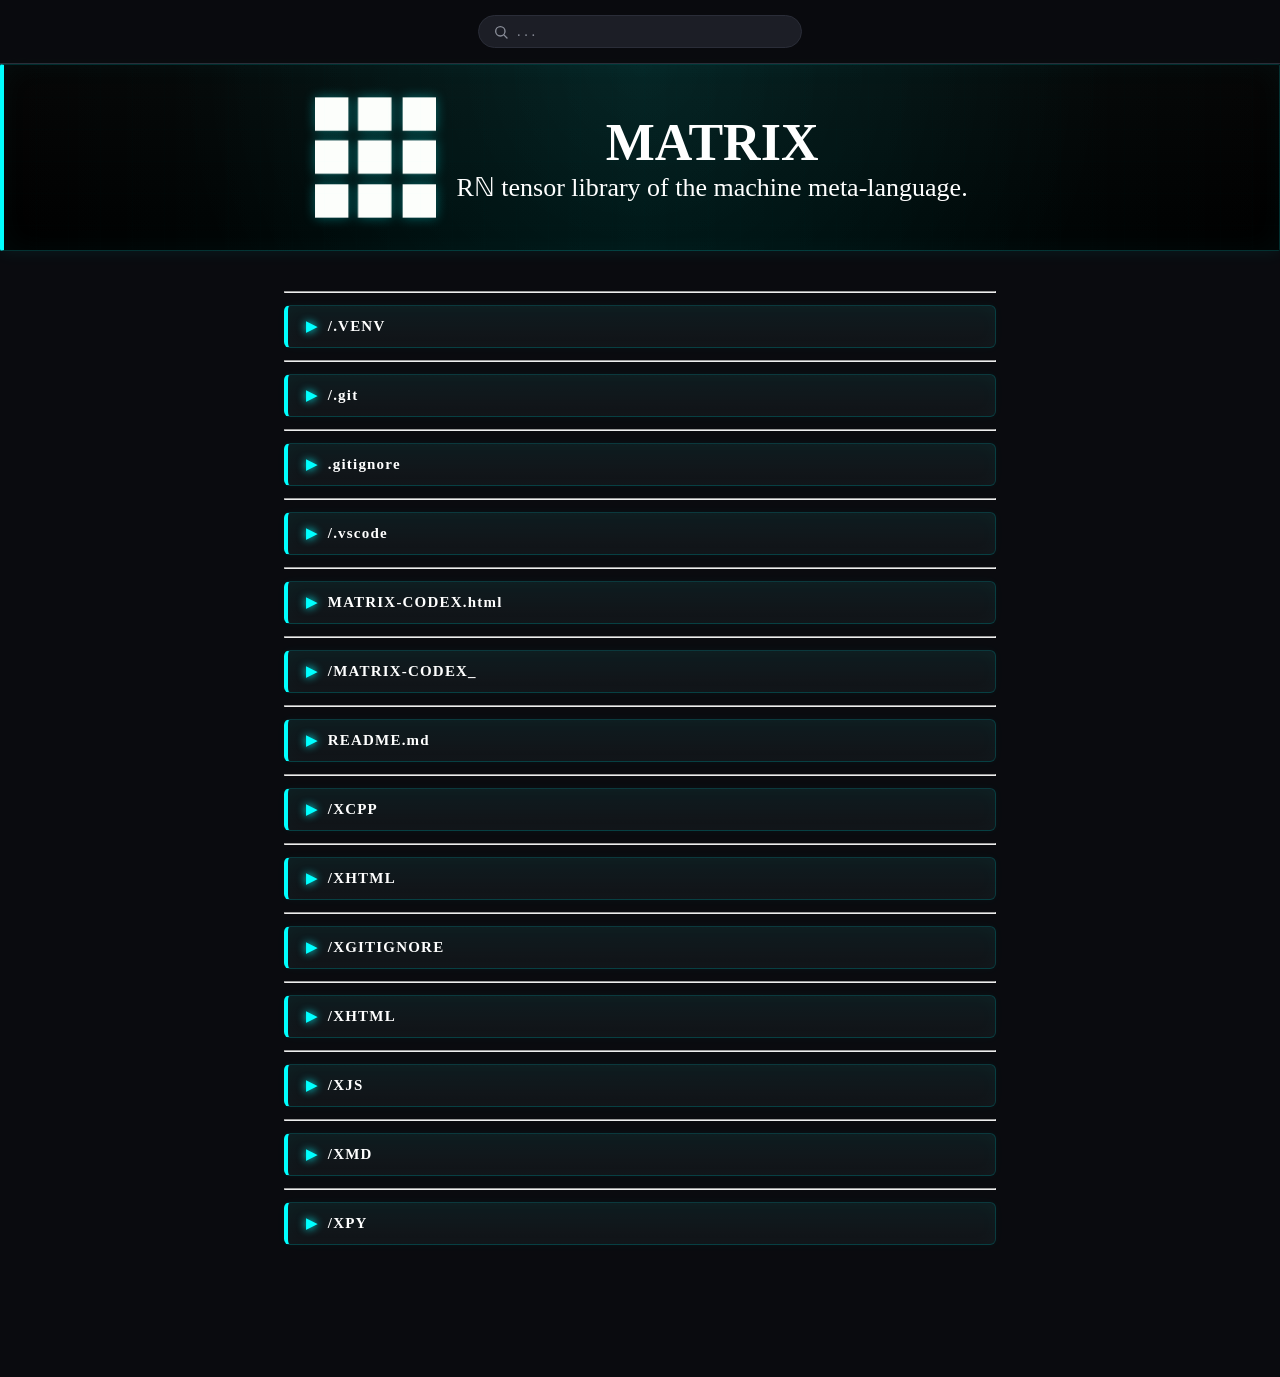
==== commit d918c2e4: "[Σ0 / Δ2 / -0] • XCSS.css • index.html" ====
--- a/index.html
+++ b/index.html
@@ -21,7 +21,7 @@
     <!--#region	   [<link>] 								┃-->
     <link rel = "icon"          href = "index/index.ico" type = "image/ico">
     <link rel = "stylesheet"    href = "index/index.css">
-    <link rel = "stylesheet"    href = "XCSS/XCSS.css">
+    <link rel = "stylesheet"    href = "XCSS.css">
     <link rel = "stylesheet"    href = "XCSS/XBLACK.css">
     <!--#endregion [<link>] 								┃-->
     <!--┣━ ━━ ━━ ━━ ━━ ━━ ━━ ━━ ━━ ━━ ━━ ━━ ━━ ━━ ━━ ━━ ━━ ━┫-->
--- a/XCSS.css
+++ b/XCSS.css
@@ -0,0 +1,145 @@
+/*┏━━━━━━━━━━━━━━━━━━━━━━━━━━━━━━━━━━━━━━━━━━━━━━━━━━━━━━┓*/
+/*#region	 [:root]									 ┃*/
+:root {
+    --color           : #ffffff;
+    --background      : #000000;
+    --body-background : #000000;
+}
+    @media (prefers-color-scheme: light) {
+        :root{
+            --background:#ffffff;
+            --color:#000000;
+        }
+    }
+/*#endregion [:root]									 ┃*/
+/*┗━━━━━━━━━━━━━━━━━━━━━━━━━━━━━━━━━━━━━━━━━━━━━━━━━━━━━━┛*/
+/*┏━━━━━━━━━━━━━━━━━━━━━━━━━━━━━━━━━━━━━━━━━━━━━━━━━━━━━━┓*/
+/*#region	 [body]										 ┃*/
+body {
+    color      : var(--color);
+    background : var(--body-background);
+}
+    /*┏━━━━━━━━━━━━━━━━━━━━━━━━━━━━━━━━━━━━━━━━━━━━━━━━━━━━━━┓*/
+    /*#region	 [img]										 ┃*/
+    img {
+    }
+    /*#endregion [img]										 ┃*/
+    /*┗━━━━━━━━━━━━━━━━━━━━━━━━━━━━━━━━━━━━━━━━━━━━━━━━━━━━━━┛*/
+    /*┏━━━━━━━━━━━━━━━━━━━━━━━━━━━━━━━━━━━━━━━━━━━━━━━━━━━━━━┓*/
+    /*#region	 [picture]									 ┃*/
+    picture {
+    }
+    /*#endregion [picture]									 ┃*/
+    /*┗━━━━━━━━━━━━━━━━━━━━━━━━━━━━━━━━━━━━━━━━━━━━━━━━━━━━━━┛*/
+    /*┏━━━━━━━━━━━━━━━━━━━━━━━━━━━━━━━━━━━━━━━━━━━━━━━━━━━━━━┓*/
+    /*#region	 [video]									 ┃*/
+    video {
+    }
+    /*#endregion [video]									 ┃*/
+    /*┗━━━━━━━━━━━━━━━━━━━━━━━━━━━━━━━━━━━━━━━━━━━━━━━━━━━━━━┛*/
+    /*┏━━━━━━━━━━━━━━━━━━━━━━━━━━━━━━━━━━━━━━━━━━━━━━━━━━━━━━┓*/
+    /*#region	 [canvas]									 ┃*/
+    canvas {
+    }
+    /*#endregion [canvas]									 ┃*/
+    /*┗━━━━━━━━━━━━━━━━━━━━━━━━━━━━━━━━━━━━━━━━━━━━━━━━━━━━━━┛*/
+    /*┏━━━━━━━━━━━━━━━━━━━━━━━━━━━━━━━━━━━━━━━━━━━━━━━━━━━━━━┓*/
+    /*#region	 [svg]										 ┃*/
+    svg {
+    }
+    /*#endregion [svg]										 ┃*/
+    /*┗━━━━━━━━━━━━━━━━━━━━━━━━━━━━━━━━━━━━━━━━━━━━━━━━━━━━━━┛*/
+    /*┏━━━━━━━━━━━━━━━━━━━━━━━━━━━━━━━━━━━━━━━━━━━━━━━━━━━━━━┓*/
+    /*#region	 [input]									 ┃*/
+    input {
+
+    }
+    /*#endregion [input]									 ┃*/
+    /*┗━━━━━━━━━━━━━━━━━━━━━━━━━━━━━━━━━━━━━━━━━━━━━━━━━━━━━━┛*/
+    /*┏━━━━━━━━━━━━━━━━━━━━━━━━━━━━━━━━━━━━━━━━━━━━━━━━━━━━━━┓*/
+    /*#region	 [button]									 ┃*/
+    button {
+    }
+    /*#endregion [button]									 ┃*/
+    /*┗━━━━━━━━━━━━━━━━━━━━━━━━━━━━━━━━━━━━━━━━━━━━━━━━━━━━━━┛*/
+    /*┏━━━━━━━━━━━━━━━━━━━━━━━━━━━━━━━━━━━━━━━━━━━━━━━━━━━━━━┓*/
+    /*#region	 [textarea]									 ┃*/
+    textarea {
+    }
+    /*#endregion [textarea]									 ┃*/
+    /*┗━━━━━━━━━━━━━━━━━━━━━━━━━━━━━━━━━━━━━━━━━━━━━━━━━━━━━━┛*/
+    /*┏━━━━━━━━━━━━━━━━━━━━━━━━━━━━━━━━━━━━━━━━━━━━━━━━━━━━━━┓*/
+    /*#region	 [select]									 ┃*/
+    select {
+    }
+    /*#endregion [select]									 ┃*/
+    /*┗━━━━━━━━━━━━━━━━━━━━━━━━━━━━━━━━━━━━━━━━━━━━━━━━━━━━━━┛*/
+    /*┏━━━━━━━━━━━━━━━━━━━━━━━━━━━━━━━━━━━━━━━━━━━━━━━━━━━━━━┓*/
+    /*#region	 [a]										 ┃*/
+    a {
+    }
+    /*#endregion [a]										 ┃*/
+    /*┗━━━━━━━━━━━━━━━━━━━━━━━━━━━━━━━━━━━━━━━━━━━━━━━━━━━━━━┛*/
+    /*┏━━━━━━━━━━━━━━━━━━━━━━━━━━━━━━━━━━━━━━━━━━━━━━━━━━━━━━┓*/
+    /*#region	 [ul]										 ┃*/
+    ul {
+    }
+    /*#endregion [ul]										 ┃*/
+    /*┗━━━━━━━━━━━━━━━━━━━━━━━━━━━━━━━━━━━━━━━━━━━━━━━━━━━━━━┛*/
+    /*┏━━━━━━━━━━━━━━━━━━━━━━━━━━━━━━━━━━━━━━━━━━━━━━━━━━━━━━┓*/
+    /*#region	 [ol]										 ┃*/
+    ol {
+    }
+    /*#endregion [ol]										 ┃*/
+    /*┗━━━━━━━━━━━━━━━━━━━━━━━━━━━━━━━━━━━━━━━━━━━━━━━━━━━━━━┛*/
+/*#endregion [body]										 ┃*/
+/*┗━━━━━━━━━━━━━━━━━━━━━━━━━━━━━━━━━━━━━━━━━━━━━━━━━━━━━━┛*/
+/*┏━━━━━━━━━━━━━━━━━━━━━━━━━━━━━━━━━━━━━━━━━━━━━━━━━━━━━━┓*/
+/*#region	 [html]										 ┃*/
+html {
+    background	: #000000;
+    scroll-behavior: smooth;
+    -webkit-text-size-adjust: 100%;
+}
+/*#endregion [html]										 ┃*/
+/*┗━━━━━━━━━━━━━━━━━━━━━━━━━━━━━━━━━━━━━━━━━━━━━━━━━━━━━━┛*/
+/*┏━━━━━━━━━━━━━━━━━━━━━━━━━━━━━━━━━━━━━━━━━━━━━━━━━━━━━━┓*/
+/*#region	 [*]										 ┃*/
+* {
+    margin  : 0;
+    padding: 0;
+    box-sizing: border-box;
+}
+    /*┏━━━━━━━━━━━━━━━━━━━━━━━━━━━━━━━━━━━━━━━━━━━━━━━━━━━━━━┓*/
+    /*#region	 [*::after]									 ┃*/
+    *::after {
+        margin: 0;
+        padding: 0;
+        box-sizing: border-box;
+    }
+    /*#endregion [*::after]									 ┃*/
+    /*┗━━━━━━━━━━━━━━━━━━━━━━━━━━━━━━━━━━━━━━━━━━━━━━━━━━━━━━┛*/
+    /*┏━━━━━━━━━━━━━━━━━━━━━━━━━━━━━━━━━━━━━━━━━━━━━━━━━━━━━━┓*/
+    /*#region	 [*::before]								 ┃*/
+    *::before {
+        margin: 0;
+        padding: 0;
+        box-sizing: border-box;
+    }
+    /*#endregion [*::before]								 ┃*/
+    /*┗━━━━━━━━━━━━━━━━━━━━━━━━━━━━━━━━━━━━━━━━━━━━━━━━━━━━━━┛*/
+/*#endregion [*]										 ┃*/
+/*┗━━━━━━━━━━━━━━━━━━━━━━━━━━━━━━━━━━━━━━━━━━━━━━━━━━━━━━┛*/
+/*┏━━━━━━━━━━━━━━━━━━━━━━━━━━━━━━━━━━━━━━━━━━━━━━━━━━━━━━┓*/
+/*#region	 [#]										 ┃*/
+
+/*#endregion [#]										 ┃*/
+/*┗━━━━━━━━━━━━━━━━━━━━━━━━━━━━━━━━━━━━━━━━━━━━━━━━━━━━━━┛*/
+/*┏━━━━━━━━━━━━━━━━━━━━━━━━━━━━━━━━━━━━━━━━━━━━━━━━━━━━━━┓*/
+/*#region	 [.]										 ┃*/
+.Y {
+    flex-direction: column;
+    align-self: center;
+}
+/*#endregion [.]										 ┃*/
+/*┗━━━━━━━━━━━━━━━━━━━━━━━━━━━━━━━━━━━━━━━━━━━━━━━━━━━━━━┛*/
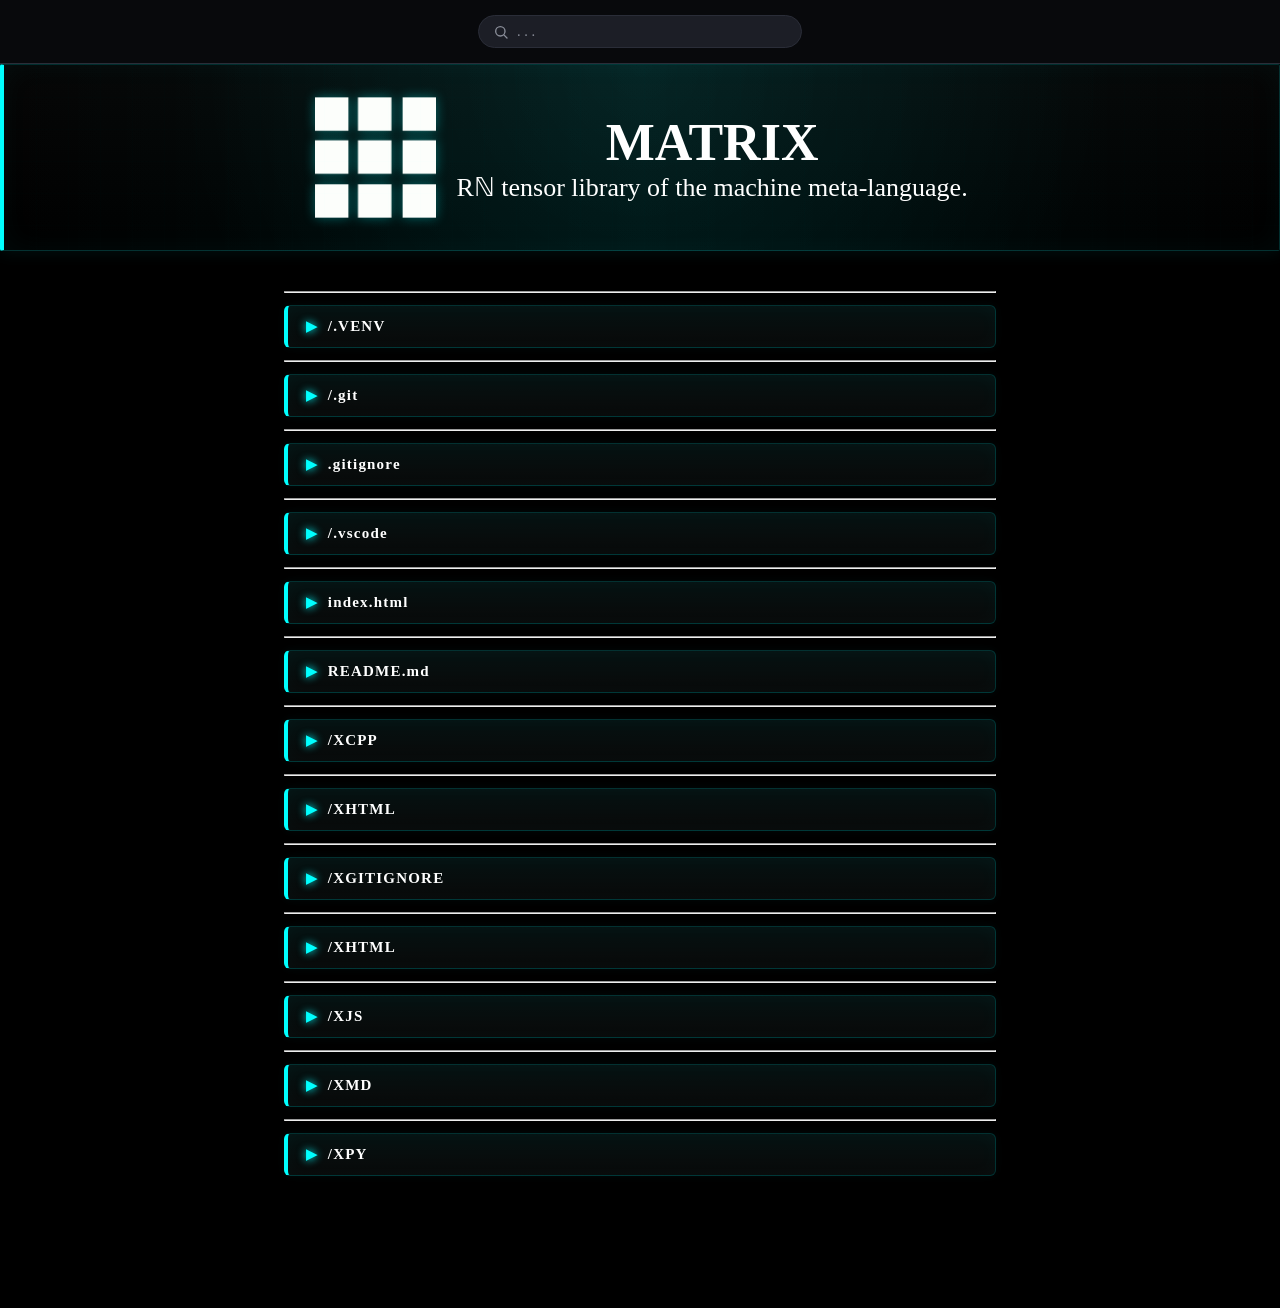
==== commit bc9fa0d9: "[Σ1 / Δ2 / -0] • CODEX.html • CODEX_/MATRIX.css • CODEX_/MATRIX.ico • CODEX_/X0Y1.png • XCSS.css • i" ====
--- a/index.html
+++ b/index.html
@@ -1,1605 +1,64 @@
 <!DOCTYPE html>
-<!--┏━━━━━━━━━━━━━━━━━━━━━━━━━━━━━━━━━━━━━━━━━━━━━━━━━━━┓-->
-<!--┃ [<html>]											┃-->
 <html lang="en">
-<!--┏━━━━━━━━━━━━━━━━━━━━━━━━━━━━━━━━━━━━━━━━━━━━━━━━━━━┓-->
-<!--┃ [<head>]											┃-->
 <head>
-    <!--┏━━━━━━━━━━━━━━━━━━━━━━━━━━━━━━━━━━━━━━━━━━━━━━━━━━━┓-->
-    <!--#region	   [<meta>]									┃-->
-    <meta charset = "utf-8">
-    <meta name    = "viewport"      content = "width=device-width, initial-scale=1.0">
-    <meta name    = "author"        content = "Sir. Doyle; S-Class Astartes at BlackCoreΔ">
-    <meta name    = "description"   content = "All is our.">
-    <meta name    = "google"        content = "notranslate">
-    <!--#endregion [<meta>]									┃-->
-    <!--┣━ ━━ ━━ ━━ ━━ ━━ ━━ ━━ ━━ ━━ ━━ ━━ ━━ ━━ ━━ ━━ ━━ ━┫-->
-    <!--#region	   [<title>] 								┃-->
-    <title>MATRIX-CODEX</title>
-    <!--#endregion [<title>] 								┃-->
-    <!--┣━ ━━ ━━ ━━ ━━ ━━ ━━ ━━ ━━ ━━ ━━ ━━ ━━ ━━ ━━ ━━ ━━ ━┫-->
-    <!--#region	   [<link>] 								┃-->
-    <link rel = "icon"          href = "index/index.ico" type = "image/ico">
-    <link rel = "stylesheet"    href = "index/index.css">
-    <link rel = "stylesheet"    href = "XCSS.css">
-    <link rel = "stylesheet"    href = "XCSS/XBLACK.css">
-    <!--#endregion [<link>] 								┃-->
-    <!--┣━ ━━ ━━ ━━ ━━ ━━ ━━ ━━ ━━ ━━ ━━ ━━ ━━ ━━ ━━ ━━ ━━ ━┫-->
-    <!--#region	   [<scripts>] 								┃-->
-    <script src = "XJS/XJS.js" defer></script>
-    <script src = "XJS/XBLACK.js" defer></script>
-    <!--#endregion [<scripts>] 								┃-->
-    <!--┣━ ━━ ━━ ━━ ━━ ━━ ━━ ━━ ━━ ━━ ━━ ━━ ━━ ━━ ━━ ━━ ━━ ━┫-->
-    <!--#region	   [<style>] 								┃-->
+    <meta charset="UTF-8">
+    <meta name="viewport" content="width=device-width, initial-scale=1.0">
+    <title>Welcome.</title>
     <style>
-        /*┏━━━━━━━━━━━━━━━━━━━━━━━━━━━━━━━━━━━━━━━━━━━━━━━━━━━━━━┓*/
-        /*#region	 [:root]									 ┃*/
-        :root {
-            --nav-h    : 64px     ;
-            --bg       : #0a0b0f  ;
-            --surface  : #14151b  ;
-            --surface-2: #1c1e26  ;
-            --text     : #f2f3f5  ;
-            --muted    : #8b8f9a  ;
-            --border   : #2a2d38  ;
-            --accent   : #00ffffff;
-            --accent-soft: rgba(0, 0, 0, 0.15);
-            --transition: 0.2s ease;
+        html, body{
+            margin    :0      ;
+            width     :100%   ;
+            height    :100%   ;
+            overflow  :hidden ;
+            background:#000000;
+            color     :#ffffff;
         }
-        /*#endregion [:root]									 ┃*/
-        /*┗━━━━━━━━━━━━━━━━━━━━━━━━━━━━━━━━━━━━━━━━━━━━━━━━━━━━━━┛*/
-        /*┏━━━━━━━━━━━━━━━━━━━━━━━━━━━━━━━━━━━━━━━━━━━━━━━━━━━━━━┓*/
-        /*#region	 [html]										 ┃*/
-        html {
-            margin: 0;
-            background: var(--bg);
-            color: var(--text);
-            font-family	: 'Times New Roman';
+        #Loader{
+            position       :fixed       ;
+            inset          :0           ;
+            display        :flex        ;
+            justify-content:center      ;
+            align-items    :center      ;
+            background     :#000      ;
+            z-index        :99999       ;
+            transition     :opacity .35s;
         }
-        /*#endregion [html]										 ┃*/
-        /*┗━━━━━━━━━━━━━━━━━━━━━━━━━━━━━━━━━━━━━━━━━━━━━━━━━━━━━━┛*/
-        /*┏━━━━━━━━━━━━━━━━━━━━━━━━━━━━━━━━━━━━━━━━━━━━━━━━━━━━━━┓*/
-        /*#region	 [body]										 ┃*/
-        body {
-            margin: 0;
-            background: var(--bg);
-            color: var(--text);
-            font-family	: 'Times New Roman';
+        .Circle{
+            width           :70px                    ;
+            height          :70px                    ;
+            border-radius   :50%                     ;
+            border          :4px solid #222          ;
+            border-top-color:#00ffff                 ;
+            animation       :Spin .8s linear infinite;
         }
-            /*┏━━━━━━━━━━━━━━━━━━━━━━━━━━━━━━━━━━━━━━━━━━━━━━━━━━━━━━┓*/
-            /*#region	 [details]							    	 ┃*/
-            details {
-                margin      : 12px 0;
-                border      : 1px solid rgba(0,255,255,.18);
-                border-left : 4px solid #00ffff;
-                background  : linear-gradient(
-                    180deg,
-                    rgba(0,255,255,.05),
-                    rgba(255,255,255,.015)
-                );
-                border-radius : 6px;
-                overflow      : hidden;
-                transition    : .25s;
-                box-shadow    :
-                    inset 0 0 18px rgba(0,255,255,.03),
-                    0 0 8px rgba(0,255,255,.04);
+        @keyframes Spin{
+            from{
+                transform:rotate(0deg);
             }
-                /*┏━━━━━━━━━━━━━━━━━━━━━━━━━━━━━━━━━━━━━━━━━━━━━━━━━━━━━━┓*/
-                /*#region	 [details:hover]							 ┃*/
-                details:hover{
-                    border-color : #00ffff;
-                    box-shadow   :
-                        0 0 12px rgba(0,255,255,.20),
-                        inset 0 0 22px rgba(0,255,255,.05);
-                }
-                /*#endregion [details:hover]							 ┃*/
-                /*┗━━━━━━━━━━━━━━━━━━━━━━━━━━━━━━━━━━━━━━━━━━━━━━━━━━━━━━┛*/
-            /*#endregion [details]							    	 ┃*/
-            /*┗━━━━━━━━━━━━━━━━━━━━━━━━━━━━━━━━━━━━━━━━━━━━━━━━━━━━━━┛*/
-            /*┏━━━━━━━━━━━━━━━━━━━━━━━━━━━━━━━━━━━━━━━━━━━━━━━━━━━━━━┓*/
-            /*#region	 [summary]									 ┃*/
-            summary{
-                display        : flex;
-                align-items    : center;
-                gap            : .6rem;
-
-                padding        : 12px 18px;
-
-                cursor         : pointer;
-                user-select    : none;
-
-                color          : #ffffff;
-                font-family	: 'Times New Roman';
-                font-size      : 15px;
-                font-weight    : 600;
-                letter-spacing : .08em;
-
-                background     : rgba(255,255,255,.02);
-
-                transition     : .2s;
-                list-style     : none;
+            to{
+                transform:rotate(360deg);
             }
-                /*┏━━━━━━━━━━━━━━━━━━━━━━━━━━━━━━━━━━━━━━━━━━━━━━━━━━━━━━┓*/
-                /*#region	 [summary:hover]							 ┃*/
-                summary:hover{
-                    background  : rgba(0,255,255,.08);
-                    text-shadow : 0 0 10px #00ffff;
-                }
-                /*#endregion [summary:hover]							 ┃*/
-                /*┗━━━━━━━━━━━━━━━━━━━━━━━━━━━━━━━━━━━━━━━━━━━━━━━━━━━━━━┛*/
-                /*┏━━━━━━━━━━━━━━━━━━━━━━━━━━━━━━━━━━━━━━━━━━━━━━━━━━━━━━┓*/
-                /*#region	 [summary::-webkit-details-marker]			 ┃*/
-                summary::-webkit-details-marker{
-                    display:none;
-                }
-                /*#endregion [summary::-webkit-details-marker]			 ┃*/
-                /*┗━━━━━━━━━━━━━━━━━━━━━━━━━━━━━━━━━━━━━━━━━━━━━━━━━━━━━━┛*/
-                /*┏━━━━━━━━━━━━━━━━━━━━━━━━━━━━━━━━━━━━━━━━━━━━━━━━━━━━━━┓*/
-                /*#region	 [summary::marker]							 ┃*/
-                summary::marker{
-                    content:"";
-                }
-                /*#endregion [summary::marker]							 ┃*/
-                /*┗━━━━━━━━━━━━━━━━━━━━━━━━━━━━━━━━━━━━━━━━━━━━━━━━━━━━━━┛*/
-                /*┏━━━━━━━━━━━━━━━━━━━━━━━━━━━━━━━━━━━━━━━━━━━━━━━━━━━━━━┓*/
-                /*#region	 [summary::before]							 ┃*/
-                summary::before{
-                    content     : "▶";
-                    color       : #00ffff;
-                    font-size   : .85rem;
-                    transition  : .25s;
-                    text-shadow : 0 0 8px #00ffff;
-                }
-                /*#endregion [summary::before]							 ┃*/
-                /*┗━━━━━━━━━━━━━━━━━━━━━━━━━━━━━━━━━━━━━━━━━━━━━━━━━━━━━━┛*/
-            /*#endregion [summary]									 ┃*/
-            /*┗━━━━━━━━━━━━━━━━━━━━━━━━━━━━━━━━━━━━━━━━━━━━━━━━━━━━━━┛*/
-            /*┏━━━━━━━━━━━━━━━━━━━━━━━━━━━━━━━━━━━━━━━━━━━━━━━━━━━━━━┓*/
-            /*#region	 [details[open] summary::before]			 ┃*/
-            details[open] summary::before{
-                transform:rotate(90deg);
+        }
+    </style>
+</head>
+<body>
+    <div id="Loader">
+        <div class="Circle"></div>
+    </div>
+    <script>
+        (async()=>{
+            try{
+                const response = await fetch("CODEX.html");
+                const html = await response.text();
+                document.open();
+                document.write(html);
+                document.close();
             }
-            /*#endregion [details[open] summary::before]			 ┃*/
-            /*┗━━━━━━━━━━━━━━━━━━━━━━━━━━━━━━━━━━━━━━━━━━━━━━━━━━━━━━┛*/
-            /*┏━━━━━━━━━━━━━━━━━━━━━━━━━━━━━━━━━━━━━━━━━━━━━━━━━━━━━━┓*/
-            /*#region	 [details>*:not(summary)]					 ┃*/
-            details>*:not(summary){
-                padding    : 16px 20px;
-                color      : #d6ffff;
-                border-top : 1px solid rgba(0,255,255,.12);
-                animation  : DetailsOpen .22s ease;
+            catch(e){
+                document.body.innerHTML =
+                "<h1 style='color:white;text-align:center;margin-top:100px;'>Error loading CODEX.html</h1>";
             }
-                @keyframes DetailsOpen{
-                    from{
-                        opacity   : 0;
-                        transform : translateY(-6px);
-                    }
-                    to{
-                        opacity   : 1;
-                        transform : translateY(0);
-                    }
-                }
-
-            /*#endregion [details>*:not(summary)]					 ┃*/
-            /*┗━━━━━━━━━━━━━━━━━━━━━━━━━━━━━━━━━━━━━━━━━━━━━━━━━━━━━━┛*/
-        /*#endregion [body]										 ┃*/
-        /*┗━━━━━━━━━━━━━━━━━━━━━━━━━━━━━━━━━━━━━━━━━━━━━━━━━━━━━━┛*/
-        /*┏━━━━━━━━━━━━━━━━━━━━━━━━━━━━━━━━━━━━━━━━━━━━━━━━━━━━━━┓*/
-        /*#region	 [.Y0]										 ┃*/
-        .Y0 {
-            display                 : flex;
-            align-items             : center;
-            justify-content         : center;
-            background              : rgba(10, 11, 15, 0.85);
-            backdrop-filter         : blur(12px);
-            -webkit-backdrop-filter : blur(12px);
-            padding                 : 0 24px;
-            height                  : var(--nav-h);
-            border-bottom           : 1px solid var(--border);
-            position                : sticky;
-            top                     : 0;
-            z-index                 : 999;
-            transition              : background var(--transition);
-        }
-            /*┏━━━━━━━━━━━━━━━━━━━━━━━━━━━━━━━━━━━━━━━━━━━━━━━━━━━━━━┓*/
-            /*#region	 [.Search]									 ┃*/
-            .Search {
-                position: relative;
-            }
-                /*┏━━━━━━━━━━━━━━━━━━━━━━━━━━━━━━━━━━━━━━━━━━━━━━━━━━━━━━┓*/
-                /*#region	 [.SearchIconButton]						 ┃*/
-                .SearchIconButton {
-                    display       : none;
-                    background    : none;
-                    border        : none;
-                    color         : #ffffff;
-                    cursor        : pointer;
-                    padding       : 8px;
-                    border-radius : 30px;
-                    transition    : background var(--transition);
-                }
-                /*#endregion [.SearchIconButton]						 ┃*/
-                /*┗━━━━━━━━━━━━━━━━━━━━━━━━━━━━━━━━━━━━━━━━━━━━━━━━━━━━━━┛*/
-                /*┏━━━━━━━━━━━━━━━━━━━━━━━━━━━━━━━━━━━━━━━━━━━━━━━━━━━━━━┓*/
-                /*#region	 [.SearchIconButton:hover]					 ┃*/
-                .SearchIconButton:hover {
-                    background: var(--surface-2);
-                }
-                /*#endregion [.SearchIconButton:hover]					 ┃*/
-                /*┗━━━━━━━━━━━━━━━━━━━━━━━━━━━━━━━━━━━━━━━━━━━━━━━━━━━━━━┛*/
-                /*┏━━━━━━━━━━━━━━━━━━━━━━━━━━━━━━━━━━━━━━━━━━━━━━━━━━━━━━┓*/
-                /*#region	 [.SearchPanel]	    						 ┃*/
-                .SearchPanel {
-                    display        : flex;
-                    flex-direction : column;
-                    position       : relative;
-                }
-                /*#endregion [.SearchPanel]	    						 ┃*/
-                /*┗━━━━━━━━━━━━━━━━━━━━━━━━━━━━━━━━━━━━━━━━━━━━━━━━━━━━━━┛*/
-                /*┏━━━━━━━━━━━━━━━━━━━━━━━━━━━━━━━━━━━━━━━━━━━━━━━━━━━━━━┓*/
-                /*#region	 [.Search-input]							 ┃*/
-                .Search-input {
-                    background  : transparent;
-                    border      : none;
-                    outline     : none;
-                    color       : var(--color);
-                    font-size   : 0.9rem;
-                    width       : 270px;
-                    font-family	: 'Times New Roman';
-                }
-                    /*┏━━━━━━━━━━━━━━━━━━━━━━━━━━━━━━━━━━━━━━━━━━━━━━━━━━━━━━┓*/
-                    /*#region	 [.Search-input-wrap]						 ┃*/
-                    .Search-input-wrap {
-                        display: flex;
-                        align-items: center;
-                        gap: 8px;
-                        background: var(--surface-2);
-                        border: 1px solid var(--border);
-                        border-radius: 30px;
-                        padding: 7px 14px;
-                        transition: border-color var(--transition), box-shadow var(--transition);
-                        min-width: 200px;
-                    }
-                        /*┏━━━━━━━━━━━━━━━━━━━━━━━━━━━━━━━━━━━━━━━━━━━━━━━━━━━━━━┓*/
-                        /*#region	 [.Search-input-wrap:focus-within]			 ┃*/
-                        .Search-input-wrap:focus-within {
-                            border-color: var(--accent);
-                            box-shadow: 0 0 0 3px var(--accent-soft);
-                        }
-                        /*#endregion [.Search-input-wrap:focus-within]			 ┃*/
-                        /*┗━━━━━━━━━━━━━━━━━━━━━━━━━━━━━━━━━━━━━━━━━━━━━━━━━━━━━━┛*/
-                        /*┏━━━━━━━━━━━━━━━━━━━━━━━━━━━━━━━━━━━━━━━━━━━━━━━━━━━━━━┓*/
-                        /*#region	 [.Search-input-wrap svg]					 ┃*/
-                        .Search-input-wrap svg {
-                            flex-shrink: 0;
-                            color: var(--muted);
-                            width: 16px;
-                            height: 16px;
-                        }
-                        /*#endregion [.Search-input-wrap svg]					 ┃*/
-                        /*┗━━━━━━━━━━━━━━━━━━━━━━━━━━━━━━━━━━━━━━━━━━━━━━━━━━━━━━┛*/
-                    /*#endregion [.Search-input-wrap]						 ┃*/
-                    /*┗━━━━━━━━━━━━━━━━━━━━━━━━━━━━━━━━━━━━━━━━━━━━━━━━━━━━━━┛*/
-                    /*┏━━━━━━━━━━━━━━━━━━━━━━━━━━━━━━━━━━━━━━━━━━━━━━━━━━━━━━┓*/
-                    /*#region	 [.Search-input::placeholder]				 ┃*/
-                    .Search-input::placeholder {
-                        color: var(--muted);
-                    }
-                    /*#endregion [.Search-input::placeholder]				 ┃*/
-                    /*┗━━━━━━━━━━━━━━━━━━━━━━━━━━━━━━━━━━━━━━━━━━━━━━━━━━━━━━┛*/
-                    /*┏━━━━━━━━━━━━━━━━━━━━━━━━━━━━━━━━━━━━━━━━━━━━━━━━━━━━━━┓*/
-                    /*#region	 [.Search-clear]							 ┃*/
-                    .Search-clear {
-                        display       : none;
-                        background    : none;
-                        border        : none;
-                        color         : var(--muted);
-                        cursor        : pointer;
-                        font-size     : 0.9rem;
-                        line-height   : 1;
-                        padding       : 2px 4px;
-                        border-radius : 50%;
-                        transition    : background var(--transition), color var(--transition);
-                    }
-                        /*┏━━━━━━━━━━━━━━━━━━━━━━━━━━━━━━━━━━━━━━━━━━━━━━━━━━━━━━┓*/
-                        /*#region	 [.Search-clear.show]						 ┃*/
-                        .Search-clear.show {
-                            display: flex;
-                        }
-                        /*#endregion [.Search-clear.show]						 ┃*/
-                        /*┗━━━━━━━━━━━━━━━━━━━━━━━━━━━━━━━━━━━━━━━━━━━━━━━━━━━━━━┛*/
-                        /*┏━━━━━━━━━━━━━━━━━━━━━━━━━━━━━━━━━━━━━━━━━━━━━━━━━━━━━━┓*/
-                        /*#region	 [.Search-clear:hover, .Search-clear:focus-visible]*/
-                        .Search-clear:hover, .Search-clear:focus-visible {
-                            color      : var(--accent);
-                            background : var(--accent-soft);
-                        }
-                        /*#endregion [.Search-clear:hover, .Search-clear:focus-visible]*/
-                        /*┗━━━━━━━━━━━━━━━━━━━━━━━━━━━━━━━━━━━━━━━━━━━━━━━━━━━━━━┛*/
-                    /*#endregion [.Search-clear]							 ┃*/
-                    /*┗━━━━━━━━━━━━━━━━━━━━━━━━━━━━━━━━━━━━━━━━━━━━━━━━━━━━━━┛*/
-                /*#endregion [.Search-input]							 ┃*/
-                /*┗━━━━━━━━━━━━━━━━━━━━━━━━━━━━━━━━━━━━━━━━━━━━━━━━━━━━━━┛*/
-                /*┏━━━━━━━━━━━━━━━━━━━━━━━━━━━━━━━━━━━━━━━━━━━━━━━━━━━━━━┓*/
-                /*#region	 [.Search-results]							 ┃*/
-                .Search-results {
-                    display       : none;
-                    position      : absolute;
-                    top           : calc(100% + 10px);
-                    left          : 0;
-                    min-width     : 340px;
-                    max-width     : 400px;
-                    max-height    : 400px;
-                    overflow-y    : auto;
-                    background    : var(--surface);
-                    border        : 1px solid var(--border);
-                    border-radius : 12px;
-                    box-shadow    : 0 16px 40px rgba(0, 0, 0, 0.6);
-                    z-index       : 1002;
-                    padding       : 6px 0;
-                }
-                    /*┏━━━━━━━━━━━━━━━━━━━━━━━━━━━━━━━━━━━━━━━━━━━━━━━━━━━━━━┓*/
-                    /*#region	 [.Search-results.show]						 ┃*/
-                    .Search-results.show {
-                        display: block;
-                    }
-                    /*#endregion [.Search-results.show]						 ┃*/
-                    /*┗━━━━━━━━━━━━━━━━━━━━━━━━━━━━━━━━━━━━━━━━━━━━━━━━━━━━━━┛*/
-                /*#endregion [.Search-results]							 ┃*/
-                /*┗━━━━━━━━━━━━━━━━━━━━━━━━━━━━━━━━━━━━━━━━━━━━━━━━━━━━━━┛*/
-                /*┏━━━━━━━━━━━━━━━━━━━━━━━━━━━━━━━━━━━━━━━━━━━━━━━━━━━━━━┓*/
-                /*#region	 [.Search-result]							 ┃*/
-                .Search-result {
-                    display    : block;
-                    width      : 100%;
-                    text-align : left;
-                    padding    : 12px 16px;
-                    border     : none;
-                    background : transparent;
-                    cursor     : pointer;
-                    transition : background var(--transition);
-                }
-                    /*┏━━━━━━━━━━━━━━━━━━━━━━━━━━━━━━━━━━━━━━━━━━━━━━━━━━━━━━┓*/
-                    /*#region	 [.Search-result:not(:last-child)]			 ┃*/
-                    .Search-result:not(:last-child) {
-                        border-bottom: 1px solid var(--border);
-                    }
-                    /*#endregion [.Search-result:not(:last-child)]			 ┃*/
-                    /*┗━━━━━━━━━━━━━━━━━━━━━━━━━━━━━━━━━━━━━━━━━━━━━━━━━━━━━━┛*/
-                    /*┏━━━━━━━━━━━━━━━━━━━━━━━━━━━━━━━━━━━━━━━━━━━━━━━━━━━━━━┓*/
-                    /*#region	 [.Search-result:hover,.Search-result:focus-visible]*/
-                    .Search-result:hover,.Search-result:focus-visible {
-                        background: var(--surface-2);
-                    }
-                    /*#endregion [.Search-result:hover,.Search-result:focus-visible]*/
-                    /*┗━━━━━━━━━━━━━━━━━━━━━━━━━━━━━━━━━━━━━━━━━━━━━━━━━━━━━━┛*/
-                    /*┏━━━━━━━━━━━━━━━━━━━━━━━━━━━━━━━━━━━━━━━━━━━━━━━━━━━━━━┓*/
-                    /*#region	 [.Search-result .rlabel]					 ┃*/
-                    .Search-result .r-label {
-                        display        : block;
-                        font-family	: 'Times New Roman';
-                        font-size      : 0.7rem;
-                        color          : var(--accent);
-                        letter-spacing : 0.08em;
-                        margin-bottom  : 4px;
-                    }
-                    /*#endregion [.Search-result .rlabel]					 ┃*/
-                    /*┗━━━━━━━━━━━━━━━━━━━━━━━━━━━━━━━━━━━━━━━━━━━━━━━━━━━━━━┛*/
-                    /*┏━━━━━━━━━━━━━━━━━━━━━━━━━━━━━━━━━━━━━━━━━━━━━━━━━━━━━━┓*/
-                    /*#region	 [.Search-result .r-snippet]				 ┃*/
-                    .Search-result .r-snippet {
-                        color       : var(--muted);
-                        font-size   : 0.88rem;
-                        line-height : 1.4;
-                    }
-                    /*#endregion [.Search-result .r-snippet]				 ┃*/
-                    /*┗━━━━━━━━━━━━━━━━━━━━━━━━━━━━━━━━━━━━━━━━━━━━━━━━━━━━━━┛*/
-                    /*┏━━━━━━━━━━━━━━━━━━━━━━━━━━━━━━━━━━━━━━━━━━━━━━━━━━━━━━┓*/
-                    /*#region	 [.Search-result .r-count]					 ┃*/
-                    .Search-result .r-count {
-                        display     : inline-block;
-                        font-size   : 0.7rem;
-                        color       : var(--muted);
-                        margin-left : 8px;
-                        font-weight : 400;
-                    }
-                    /*#endregion [.Search-result .r-count]					 ┃*/
-                    /*┗━━━━━━━━━━━━━━━━━━━━━━━━━━━━━━━━━━━━━━━━━━━━━━━━━━━━━━┛*/
-                    /*┏━━━━━━━━━━━━━━━━━━━━━━━━━━━━━━━━━━━━━━━━━━━━━━━━━━━━━━┓*/
-                    /*#region	 [.Search-result mark]						 ┃*/
-                    .Search-result mark {
-                        background    : var(--accent-soft);
-                        color         : var(--accent);
-                        border-radius : 3px;
-                        padding       : 0 2px;
-                    }
-                    /*#endregion [.Search-result mark]						 ┃*/
-                    /*┗━━━━━━━━━━━━━━━━━━━━━━━━━━━━━━━━━━━━━━━━━━━━━━━━━━━━━━┛*/
-                /*#endregion [.Search-result]							 ┃*/
-                /*┗━━━━━━━━━━━━━━━━━━━━━━━━━━━━━━━━━━━━━━━━━━━━━━━━━━━━━━┛*/
-                /*┏━━━━━━━━━━━━━━━━━━━━━━━━━━━━━━━━━━━━━━━━━━━━━━━━━━━━━━┓*/
-                /*#region	 [.Search-empty]							 ┃*/
-                .Search-empty {
-                    padding    : 18px 16px;
-                    color      : var(--muted);
-                    font-size  : 0.9rem;
-                    text-align : center;
-                }
-                /*#endregion [.Search-empty]							 ┃*/
-                /*┗━━━━━━━━━━━━━━━━━━━━━━━━━━━━━━━━━━━━━━━━━━━━━━━━━━━━━━┛*/
-                /*┏━━━━━━━━━━━━━━━━━━━━━━━━━━━━━━━━━━━━━━━━━━━━━━━━━━━━━━┓*/
-                /*#region	 [.Search-flash]							 ┃*/
-                .Search-flash {
-                    animation     : SearchFlash 1.8s ease;
-                    border-radius : 8px;
-                    padding       : 4px 8px;
-                    margin        : -4px -8px;
-                }
-                    /*┏━━━━━━━━━━━━━━━━━━━━━━━━━━━━━━━━━━━━━━━━━━━━━━━━━━━━━━┓*/
-                    /*#region	 [@SearchFlash]								 ┃*/
-                    @keyframes SearchFlash {
-                        0%   { background : var(--accent-soft); }
-                        100% { background : transparent; }
-                    }
-                    /*#endregion [@SearchFlash]								 ┃*/
-                    /*┗━━━━━━━━━━━━━━━━━━━━━━━━━━━━━━━━━━━━━━━━━━━━━━━━━━━━━━┛*/
-                /*#endregion [.Search-flash]							 ┃*/
-                /*┗━━━━━━━━━━━━━━━━━━━━━━━━━━━━━━━━━━━━━━━━━━━━━━━━━━━━━━┛*/
-            /*#endregion [.Search]									 ┃*/
-            /*┗━━━━━━━━━━━━━━━━━━━━━━━━━━━━━━━━━━━━━━━━━━━━━━━━━━━━━━┛*/
-        /*#endregion [.Y0]										 ┃*/
-        /*┗━━━━━━━━━━━━━━━━━━━━━━━━━━━━━━━━━━━━━━━━━━━━━━━━━━━━━━┛*/
-        /*┏━━━━━━━━━━━━━━━━━━━━━━━━━━━━━━━━━━━━━━━━━━━━━━━━━━━━━━┓*/
-        /*#region	 [#Y1] Banner					    		 ┃*/
-        #Y1 {
-            position        : relative;
-
-            display         : flex;
-            align-items     : center;
-            justify-content : center;
-
-            min-height      : 20px;
-            padding         : 2rem;
-
-            overflow        : hidden;
-
-            color           : #ffffff;
-            text-align      : center;
-            font-size       : 26px;
-
-            border          : 1px solid rgba(0,255,255,.18);
-            border-left     : 4px solid #00ffff;
-            border-radius   : 2px;
-
-            background:
-                radial-gradient(circle at top, rgba(0,255,255,.08), transparent 70%),
-                linear-gradient(180deg,#060606,#000000);
-
-            box-shadow:
-                inset 0 0 30px rgba(0,255,255,.04),
-                0 0 18px rgba(0,255,255,.08);
-
-            transition:
-                border-color .25s,
-                box-shadow .25s,
-                transform .25s;
-        }
-
-        #Y1:hover{
-            border-color:#00ffff;
-
-            box-shadow:
-                inset 0 0 40px rgba(0,255,255,.08),
-                0 0 25px rgba(0,255,255,.22);
-
-            transform:translateY(-2px);
-        }
-
-        #Y1::before{
-            content        : "";
-            position       : absolute;
-            inset          : 0;
-            pointer-events : none;
-            background     :
-                linear-gradient(
-                    90deg,
-                    transparent,
-                    rgba(0,255,255,.05),
-                    transparent
-                );
-            mix-blend-mode:screen;
-        }
-        #Y1::after{
-            content:"";
-            position:absolute;
-            inset:0;
-            pointer-events:none;
-            background:
-                linear-gradient(rgba(0,255,255,.025) 1px, transparent 1px),
-                linear-gradient(90deg, rgba(0,255,255,.025) 1px, transparent 1px);
-            background-size:32px 32px;
-            opacity:.35;
-        }
-            /*┏━━━━━━━━━━━━━━━━━━━━━━━━━━━━━━━━━━━━━━━━━━━━━━━━━━━━━━┓*/
-            /*#region	 [#X0Y1]									 ┃*/
-            #X0Y1{
-                width: 10%;
-                height: auto;
-                margin-right: 20px;
-                filter: drop-shadow(0 0 6px rgba(0,255,255,.35));
-                animation: Y0-X0Y0 2.5s ease-in-out infinite;
-            }
-
-                @keyframes Y0-X0Y0{
-
-                    0%{
-                        transform: scale(1);
-                        filter:
-                            drop-shadow(0 0 6px rgba(0,255,255,.30));
-                    }
-
-                    50%{
-                        transform: scale(1.06);
-                        filter:
-                            drop-shadow(0 0 10px rgba(0,255,255,.75))
-                            drop-shadow(0 0 20px rgba(0,255,255,.35));
-                    }
-
-                    100%{
-                        transform: scale(1);
-                        filter:
-                            drop-shadow(0 0 6px rgba(0,255,255,.30));
-                    }
-
-                }
-            /*#endregion [#X0Y1]									 ┃*/
-            /*┗━━━━━━━━━━━━━━━━━━━━━━━━━━━━━━━━━━━━━━━━━━━━━━━━━━━━━━┛*/
-        /*#endregion [#Y1] Banner		    					 ┃*/
-        /*┗━━━━━━━━━━━━━━━━━━━━━━━━━━━━━━━━━━━━━━━━━━━━━━━━━━━━━━┛*/
-        /*┏━━━━━━━━━━━━━━━━━━━━━━━━━━━━━━━━━━━━━━━━━━━━━━━━━━━━━━┓*/
-        /*#region	 [.sr-only]									 ┃*/
-        .SearchOnly {
-            position    : absolute;
-            width       : 1px;
-            height      : 1px;
-            padding     : 0;
-            margin      : -1px;
-            overflow    : hidden;
-            clip        : rect(0, 0, 0, 0);
-            white-space : nowrap;
-            border      : 0;
-        }
-        /*#endregion [.sr-only]									 ┃*/
-        /*┗━━━━━━━━━━━━━━━━━━━━━━━━━━━━━━━━━━━━━━━━━━━━━━━━━━━━━━┛*/
-        /*┏━━━━━━━━━━━━━━━━━━━━━━━━━━━━━━━━━━━━━━━━━━━━━━━━━━━━━━┓*/
-        /*#region	 [main]										 ┃*/
-        main {
-            max-width : 760px;
-            margin    : 0 auto;
-            padding   : 40px 24px 120px;
-        }
-            /*┏━━━━━━━━━━━━━━━━━━━━━━━━━━━━━━━━━━━━━━━━━━━━━━━━━━━━━━┓*/
-            /*#region	 [main :is(h1, h2, h3, p)]					 ┃*/
-            main :is(h1, h2, h3, p) {
-                scroll-margin-top: calc(var(--nav-h) + 20px);
-            }
-            /*#endregion [main :is(h1, h2, h3, p)]					 ┃*/
-            /*┗━━━━━━━━━━━━━━━━━━━━━━━━━━━━━━━━━━━━━━━━━━━━━━━━━━━━━━┛*/
-            /*┏━━━━━━━━━━━━━━━━━━━━━━━━━━━━━━━━━━━━━━━━━━━━━━━━━━━━━━┓*/
-            /*#region	 [main h1]									 ┃*/
-            main h1 {
-                font-size     : 2rem;
-                margin-bottom : 8px;
-            }
-            /*#endregion [main h1]									 ┃*/
-            /*┗━━━━━━━━━━━━━━━━━━━━━━━━━━━━━━━━━━━━━━━━━━━━━━━━━━━━━━┛*/
-            /*┏━━━━━━━━━━━━━━━━━━━━━━━━━━━━━━━━━━━━━━━━━━━━━━━━━━━━━━┓*/
-            /*#region	 [main h2]									 ┃*/
-            main h2 {
-                font-size  : 1.4rem;
-                margin-top : 48px;
-                color      : var(--accent);
-            }
-            /*#endregion [main h2]									 ┃*/
-            /*┗━━━━━━━━━━━━━━━━━━━━━━━━━━━━━━━━━━━━━━━━━━━━━━━━━━━━━━┛*/
-            /*┏━━━━━━━━━━━━━━━━━━━━━━━━━━━━━━━━━━━━━━━━━━━━━━━━━━━━━━┓*/
-            /*#region	 [main p]									 ┃*/
-            main p {
-                color       : var(--muted);
-                line-height : 1.6;
-            }
-            /*#endregion [main p]									 ┃*/
-            /*┗━━━━━━━━━━━━━━━━━━━━━━━━━━━━━━━━━━━━━━━━━━━━━━━━━━━━━━┛*/
-        /*#endregion [main]										 ┃*/
-        /*┗━━━━━━━━━━━━━━━━━━━━━━━━━━━━━━━━━━━━━━━━━━━━━━━━━━━━━━┛*/
-    </style>
-    <!--#endregion [<style>] 								┃-->
-    <!--┗━━━━━━━━━━━━━━━━━━━━━━━━━━━━━━━━━━━━━━━━━━━━━━━━━━━┛-->
-</head>
-<!--┃ [<head>]											┃-->
-<!--┣━ ━━ ━━ ━━ ━━ ━━ ━━ ━━ ━━ ━━ ━━ ━━ ━━ ━━ ━━ ━━ ━━ ━┫-->
-<!--┃ [<body>]											┃-->
-<body>
-    <!--┏━━━━━━━━━━━━━━━━━━━━━━━━━━━━━━━━━━━━━━━━━━━━━━━━━━━┓-->
-    <!--#region	   [Y0] 									┃-->
-    <header class="Y0">
-        <!--┏━━━━━━━━━━━━━━━━━━━━━━━━━━━━━━━━━━━━━━━━━━━━━━━━━━━┓-->
-        <!--#region	   [X0Y0] 									┃-->
-        <div class="Search" id="X0Y0">
-            <!--┏━━━━━━━━━━━━━━━━━━━━━━━━━━━━━━━━━━━━━━━━━━━━━━━━━━━┓-->
-            <!--#region	   [X0Y0-X0] 								┃-->
-            <button class="SearchIconButton" id="X0Y0-X0" aria-label="Toggle search" aria-expanded="false" aria-controls="SearchPanel">
-                <svg viewBox="0 0 24 24" width="18" height="18" fill="none" stroke="currentColor" stroke-width="2" stroke-linecap="round">
-                    <circle cx="11" cy="11" r="7" />
-                    <line x1="21" y1="21" x2="16.65" y2="16.65" />
-                </svg>
-            </button>
-            <!--#endregion [X0Y0-X0] 								┃-->
-            <!--┣━ ━━ ━━ ━━ ━━ ━━ ━━ ━━ ━━ ━━ ━━ ━━ ━━ ━━ ━━ ━━ ━━ ━┫-->
-            <!--#region	   [X0Y0-X1] 								┃-->
-            <div class="Search-panel" id="X0Y0-X1">
-                <!--┏━━━━━━━━━━━━━━━━━━━━━━━━━━━━━━━━━━━━━━━━━━━━━━━━━━━┓-->
-                <!--#region	   [X0Y0-Z0X1] 						    	┃-->
-                <div class="Search-input-wrap">
-                    <svg viewBox="0 0 24 24" fill="none" stroke="currentColor" stroke-width="2" stroke-linecap="round">
-                        <circle cx="11" cy="11" r="7" />
-                        <line x1="21" y1="21" x2="16.65" y2="16.65" />
-                    </svg>
-                    <input type="text" id="SearchInput" class="Search-input" placeholder=". . ." autocomplete="off" aria-label="Search">
-                    <button type="button" class="Search-clear" id="SearchClear" aria-label="Clear search">✕</button>
-                </div>
-                <!--#endregion [X0Y0-Z0X1] 						    	┃-->
-                <!--┗━━━━━━━━━━━━━━━━━━━━━━━━━━━━━━━━━━━━━━━━━━━━━━━━━━━┛-->
-                <!--┏━━━━━━━━━━━━━━━━━━━━━━━━━━━━━━━━━━━━━━━━━━━━━━━━━━━┓-->
-                <!--#region	   [X0Y0-Z1X1] 								┃-->
-                <div class="Search-results" id="SearchResults" role="listbox" aria-label="Search results"></div>
-                <div id="SearchStatus"      class="SearchOnly" aria-live="polite"></div>
-                <!--#endregion [X0Y0-Z1X1] 								┃-->
-                <!--┗━━━━━━━━━━━━━━━━━━━━━━━━━━━━━━━━━━━━━━━━━━━━━━━━━━━┛-->
-            </div>
-            <!--#endregion [X0Y0-X1] 								┃-->
-            <!--┗━━━━━━━━━━━━━━━━━━━━━━━━━━━━━━━━━━━━━━━━━━━━━━━━━━━┛-->
-        </div>
-        <!--#endregion [X0Y0] 									┃-->
-        <!--┗━━━━━━━━━━━━━━━━━━━━━━━━━━━━━━━━━━━━━━━━━━━━━━━━━━━┛-->
-    </header>
-    <!--#endregion [Y0] 									┃-->
-    <!--┗━━━━━━━━━━━━━━━━━━━━━━━━━━━━━━━━━━━━━━━━━━━━━━━━━━━┛-->
-    <!--┏━━━━━━━━━━━━━━━━━━━━━━━━━━━━━━━━━━━━━━━━━━━━━━━━━━━┓-->
-    <!--#region	   [Y1] 									┃-->
-    <div id="Y1"
-    >
-        <!--┏━━━━━━━━━━━━━━━━━━━━━━━━━━━━━━━━━━━━━━━━━━━━━━━━━━━┓-->
-        <!--#region	   [X0Y1] <img src="MATRIX-CODEX_/icon.png" ┃-->
-        <img src="index/X0Y1.png" alt="MATRIX" id="X0Y1">
-        <!--#endregion [X0Y1] <img src="MATRIX-CODEX_/icon.png" ┃-->
-        <!--┣━ ━━ ━━ ━━ ━━ ━━ ━━ ━━ ━━ ━━ ━━ ━━ ━━ ━━ ━━ ━━ ━━ ━┫-->
-        <!--#region	   [X1Y1] 'MATRIX','Rℕ tensor library of the machine meta-language.'-->
-        <div>
-            <!--┏━━━━━━━━━━━━━━━━━━━━━━━━━━━━━━━━━━━━━━━━━━━━━━━━━━━┓-->
-            <!--#region	   [X1Y1-Y0] 'MATRIX' 		    			┃-->
-            <h1>MATRIX</h1>
-            <!--#endregion [X1Y1-Y0] 'MATRIX' 		    			┃-->
-            <!--┣━ ━━ ━━ ━━ ━━ ━━ ━━ ━━ ━━ ━━ ━━ ━━ ━━ ━━ ━━ ━━ ━━ ━┫-->
-            <!--#region	   [X1Y1-Y1] 'Rℕ tensor library of the machine meta-language.'-->
-            <p>Rℕ tensor library of the machine meta-language.</p>
-            <!--#endregion [X1Y1-Y1] 'Rℕ tensor library of the machine meta-language.'-->
-            <!--┗━━━━━━━━━━━━━━━━━━━━━━━━━━━━━━━━━━━━━━━━━━━━━━━━━━━┛-->
-        </div>
-        <!--#endregion [X1Y1] 'MATRIX','Rℕ tensor library of the machine meta-language.'-->
-        <!--┗━━━━━━━━━━━━━━━━━━━━━━━━━━━━━━━━━━━━━━━━━━━━━━━━━━━┛-->
-    </div>
-    <!--#endregion [Y1] 									┃-->
-    <!--┗━━━━━━━━━━━━━━━━━━━━━━━━━━━━━━━━━━━━━━━━━━━━━━━━━━━┛-->
-    <!--┏━━━━━━━━━━━━━━━━━━━━━━━━━━━━━━━━━━━━━━━━━━━━━━━━━━━┓-->
-    <!--#region	   [Y2] 									┃-->
-    <main>
-        <!--┏━━━━━━━━━━━━━━━━━━━━━━━━━━━━━━━━━━━━━━━━━━━━━━━━━━━┓-->
-        <!--#region	   [/.VENV] 		        				┃-->
-        <section>
-            <hr>
-            <details><summary>/.VENV</summary>
-            <p>...</p>
-        </section>
-        <!--#endregion [/.VENV] 				        		┃-->
-        <!--┗━━━━━━━━━━━━━━━━━━━━━━━━━━━━━━━━━━━━━━━━━━━━━━━━━━━┛-->
-        <!--┏━━━━━━━━━━━━━━━━━━━━━━━━━━━━━━━━━━━━━━━━━━━━━━━━━━━┓-->
-        <!--#region	   [/.git] 			        				┃-->
-        <section>
-            <hr>
-            <details><summary>/.git</summary>
-            <p>...</p>
-        </section>
-        <!--#endregion [/.git] 					        		┃-->
-        <!--┗━━━━━━━━━━━━━━━━━━━━━━━━━━━━━━━━━━━━━━━━━━━━━━━━━━━┛-->
-        <!--┏━━━━━━━━━━━━━━━━━━━━━━━━━━━━━━━━━━━━━━━━━━━━━━━━━━━┓-->
-        <!--#region	   [.gitignore] 							┃-->
-        <section>
-            <hr>
-            <details><summary>.gitignore</summary>
-            <p>...</p>
-        </section>
-        <!--#endregion [.gitignore] 							┃-->
-        <!--┗━━━━━━━━━━━━━━━━━━━━━━━━━━━━━━━━━━━━━━━━━━━━━━━━━━━┛-->
-        <!--┏━━━━━━━━━━━━━━━━━━━━━━━━━━━━━━━━━━━━━━━━━━━━━━━━━━━┓-->
-        <!--#region	   [/.vscode] 								┃-->
-        <section>
-            <hr>
-            <details><summary>/.vscode</summary>
-            <p>...</p>
-        </section>
-        <!--#endregion [/.vscode] 								┃-->
-        <!--┗━━━━━━━━━━━━━━━━━━━━━━━━━━━━━━━━━━━━━━━━━━━━━━━━━━━┛-->
-        <!--┏━━━━━━━━━━━━━━━━━━━━━━━━━━━━━━━━━━━━━━━━━━━━━━━━━━━┓-->
-        <!--#region	   [MATRIX-CODEX.html] 						┃-->
-        <section>
-            <hr>
-            <details><summary>MATRIX-CODEX.html</summary>
-            <p>...</p>
-        </section>
-        <!--#endregion [MATRIX-CODEX.html] 		    			┃-->
-        <!--┗━━━━━━━━━━━━━━━━━━━━━━━━━━━━━━━━━━━━━━━━━━━━━━━━━━━┛-->
-        <!--┏━━━━━━━━━━━━━━━━━━━━━━━━━━━━━━━━━━━━━━━━━━━━━━━━━━━┓-->
-        <!--#region	   [/MATRIX-CODEX_] 						┃-->
-        <section>
-            <hr>
-            <details><summary>/MATRIX-CODEX_</summary>
-            <p>...</p>
-        </section>
-        <!--#endregion [/MATRIX-CODEX_] 						┃-->
-        <!--┗━━━━━━━━━━━━━━━━━━━━━━━━━━━━━━━━━━━━━━━━━━━━━━━━━━━┛-->
-        <!--┏━━━━━━━━━━━━━━━━━━━━━━━━━━━━━━━━━━━━━━━━━━━━━━━━━━━┓-->
-        <!--#region	   [README.md] 								┃-->
-        <section>
-            <hr>
-            <details><summary>README.md</summary>
-            <p>...</p>
-        </section>
-        <!--#endregion [README.md] 								┃-->
-        <!--┗━━━━━━━━━━━━━━━━━━━━━━━━━━━━━━━━━━━━━━━━━━━━━━━━━━━┛-->
-        <!--┏━━━━━━━━━━━━━━━━━━━━━━━━━━━━━━━━━━━━━━━━━━━━━━━━━━━┓-->
-        <!--#region	   [/CPP] 							    	┃-->
-        <section>
-            <hr>
-            <details><summary>/XCPP</summary>
-            <p>...</p>
-        </section>
-        <!--#endregion [/XCPP]  		    			    	┃-->
-        <!--┗━━━━━━━━━━━━━━━━━━━━━━━━━━━━━━━━━━━━━━━━━━━━━━━━━━━┛-->
-        <!--┏━━━━━━━━━━━━━━━━━━━━━━━━━━━━━━━━━━━━━━━━━━━━━━━━━━━┓-->
-        <!--#region	   [/CSS] 							    	┃-->
-        <section>
-            <hr>
-            <details><summary>/XHTML</summary>
-            <p>...</p>
-        </section>
-        <!--#endregion [/XCSS]  		    			    	┃-->
-        <!--┗━━━━━━━━━━━━━━━━━━━━━━━━━━━━━━━━━━━━━━━━━━━━━━━━━━━┛-->
-        <!--┏━━━━━━━━━━━━━━━━━━━━━━━━━━━━━━━━━━━━━━━━━━━━━━━━━━━┓-->
-        <!--#region	   [/XGITIGNORE] 					    	┃-->
-        <section>
-            <hr>
-            <details><summary>/XGITIGNORE</summary>
-            <p>...</p>
-        </section>
-        <!--#endregion [/XGITIGNORE] 					    	┃-->
-        <!--┗━━━━━━━━━━━━━━━━━━━━━━━━━━━━━━━━━━━━━━━━━━━━━━━━━━━┛-->
-        <!--┏━━━━━━━━━━━━━━━━━━━━━━━━━━━━━━━━━━━━━━━━━━━━━━━━━━━┓-->
-        <!--#region	   [/HTML] 							    	┃-->
-        <section>
-            <hr>
-            <details><summary>/XHTML</summary>
-            <p>...</p>
-        </section>
-        <!--#endregion [/XHTML] 		    			    	┃-->
-        <!--┗━━━━━━━━━━━━━━━━━━━━━━━━━━━━━━━━━━━━━━━━━━━━━━━━━━━┛-->
-        <!--┏━━━━━━━━━━━━━━━━━━━━━━━━━━━━━━━━━━━━━━━━━━━━━━━━━━━┓-->
-        <!--#region	   [/JS] 							    	┃-->
-        <section>
-            <hr>
-            <details><summary>/XJS</summary>
-            <p>...</p>
-        </section>
-        <!--#endregion [/XJS] 							    	┃-->
-        <!--┗━━━━━━━━━━━━━━━━━━━━━━━━━━━━━━━━━━━━━━━━━━━━━━━━━━━┛-->
-        <!--┏━━━━━━━━━━━━━━━━━━━━━━━━━━━━━━━━━━━━━━━━━━━━━━━━━━━┓-->
-        <!--#region	   [/MD] 							    	┃-->
-        <section>
-            <hr>
-            <details><summary>/XMD</summary>
-            <p>...</p>
-        </section>
-        <!--#endregion [/XPY] 							    	┃-->
-        <!--┗━━━━━━━━━━━━━━━━━━━━━━━━━━━━━━━━━━━━━━━━━━━━━━━━━━━┛-->
-        <!--┏━━━━━━━━━━━━━━━━━━━━━━━━━━━━━━━━━━━━━━━━━━━━━━━━━━━┓-->
-        <!--#region	   [/XPY] 							    	┃-->
-        <section>
-            <hr>
-            <details><summary>/XPY</summary>
-            <p>...</p>
-            <!--┏━━━━━━━━━━━━━━━━━━━━━━━━━━━━━━━━━━━━━━━━━━━━━━━━━━━┓-->
-            <!--#region	   [/XPY.py] 								┃-->
-            <section>
-                <hr>
-                <details><summary>/XPY.py</summary>
-                <p>...</p>
-            </section>
-            <!--#endregion [/XPY.py] 								┃-->
-            <!--┣━ ━━ ━━ ━━ ━━ ━━ ━━ ━━ ━━ ━━ ━━ ━━ ━━ ━━ ━━ ━━ ━━ ━┫-->
-            <!--#region	   [/XPY_] 									┃-->
-            <section>
-                <hr>
-                <details><summary>/XPY_</summary>
-                <p>...</p>
-            </section>
-            <!--#endregion [/XPY_] 									┃-->
-            <!--┗━━━━━━━━━━━━━━━━━━━━━━━━━━━━━━━━━━━━━━━━━━━━━━━━━━━┛-->
-            <!--┏━━━━━━━━━━━━━━━━━━━━━━━━━━━━━━━━━━━━━━━━━━━━━━━━━━━┓-->
-            <!--#region	   [/XCLASS.py] 							┃-->
-            <section>
-                <hr>
-                <details><summary>/XCLASS.py</summary>
-                <p>...</p>
-            </section>
-            <!--#endregion [/XCLASS.py] 							┃-->
-            <!--┣━ ━━ ━━ ━━ ━━ ━━ ━━ ━━ ━━ ━━ ━━ ━━ ━━ ━━ ━━ ━━ ━━ ━┫-->
-            <!--#region	   [/XCLASS_] 								┃-->
-            <section>
-                <hr>
-                <details><summary>/XCLASS_</summary>
-                <p>...</p>
-            </section>
-            <!--#endregion [/XCLASS_] 								┃-->
-            <!--┗━━━━━━━━━━━━━━━━━━━━━━━━━━━━━━━━━━━━━━━━━━━━━━━━━━━┛-->
-            <!--┏━━━━━━━━━━━━━━━━━━━━━━━━━━━━━━━━━━━━━━━━━━━━━━━━━━━┓-->
-            <!--#region	   [/XCTYPES.py] 							┃-->
-            <section>
-                <hr>
-                <details><summary>/XCTYPES.py</summary>
-                <p>...</p>
-            </section>
-            <!--#endregion [/XCTYPES.py] 							┃-->
-            <!--┣━ ━━ ━━ ━━ ━━ ━━ ━━ ━━ ━━ ━━ ━━ ━━ ━━ ━━ ━━ ━━ ━━ ━┫-->
-            <!--#region	   [/XCTYPES_] 								┃-->
-            <section>
-                <hr>
-                <details><summary>/XCTYPES_</summary>
-                <p>...</p>
-            </section>
-            <!--#endregion [/XCTYPES_] 								┃-->
-            <!--┗━━━━━━━━━━━━━━━━━━━━━━━━━━━━━━━━━━━━━━━━━━━━━━━━━━━┛-->
-            <!--┏━━━━━━━━━━━━━━━━━━━━━━━━━━━━━━━━━━━━━━━━━━━━━━━━━━━┓-->
-            <!--#region	   [/XDATETIME.py] 							┃-->
-            <section>
-                <hr>
-                <details><summary>/XDATETIME.py</summary>
-                <p>...</p>
-            </section>
-            <!--#endregion [/XDATETIME.py] 							┃-->
-            <!--┣━ ━━ ━━ ━━ ━━ ━━ ━━ ━━ ━━ ━━ ━━ ━━ ━━ ━━ ━━ ━━ ━━ ━┫-->
-            <!--#region	   [/XDATETIME_] 							┃-->
-            <section>
-                <hr>
-                <details><summary>/XDATETIME_</summary>
-                <p>...</p>
-            </section>
-            <!--#endregion [/XDATETIME_] 							┃-->
-            <!--┗━━━━━━━━━━━━━━━━━━━━━━━━━━━━━━━━━━━━━━━━━━━━━━━━━━━┛-->
-            <!--┏━━━━━━━━━━━━━━━━━━━━━━━━━━━━━━━━━━━━━━━━━━━━━━━━━━━┓-->
-            <!--#region	   [/XIMPORTLIB.py] 						┃-->
-            <section>
-                <hr>
-                <details><summary>/XIMPORTLIB.py</summary>
-                <p>...</p>
-            </section>
-            <!--#endregion [/XIMPORTLIB.py] 						┃-->
-            <!--┣━ ━━ ━━ ━━ ━━ ━━ ━━ ━━ ━━ ━━ ━━ ━━ ━━ ━━ ━━ ━━ ━━ ━┫-->
-            <!--#region	   [/XIMPORTLIB_] 							┃-->
-            <section>
-                <hr>
-                <details><summary>/XIMPORTLIB_</summary>
-                <p>...</p>
-            </section>
-            <!--#endregion [/XIMPORTLIB_] 							┃-->
-            <!--┗━━━━━━━━━━━━━━━━━━━━━━━━━━━━━━━━━━━━━━━━━━━━━━━━━━━┛-->
-            <!--┏━━━━━━━━━━━━━━━━━━━━━━━━━━━━━━━━━━━━━━━━━━━━━━━━━━━┓-->
-            <!--#region	   [/XINPUT.py] 					    	┃-->
-            <section>
-                <hr>
-                <details><summary>/XINPUT.py</summary>
-                <p>...</p>
-            </section>
-            <!--#endregion [/XINPUT.py] 			    			┃-->
-            <!--┣━ ━━ ━━ ━━ ━━ ━━ ━━ ━━ ━━ ━━ ━━ ━━ ━━ ━━ ━━ ━━ ━━ ━┫-->
-           <!--#region	   [/XINPUT_] 					        	┃-->
-            <section>
-                <hr>
-                <details><summary>/XINPUT_</summary>
-                <p>...</p>
-            </section>
-            <!--#endregion [/XINPUT_] 				    			┃-->
-            <!--┗━━━━━━━━━━━━━━━━━━━━━━━━━━━━━━━━━━━━━━━━━━━━━━━━━━━┛-->
-            <!--┏━━━━━━━━━━━━━━━━━━━━━━━━━━━━━━━━━━━━━━━━━━━━━━━━━━━┓-->
-            <!--#region	   [/XINSPECT.py] 					    	┃-->
-            <section>
-                <hr>
-                <details><summary>/XINSPECT.py</summary>
-                <p>...</p>
-            </section>
-            <!--#endregion [/XINSPECT.py] 			    			┃-->
-            <!--┣━ ━━ ━━ ━━ ━━ ━━ ━━ ━━ ━━ ━━ ━━ ━━ ━━ ━━ ━━ ━━ ━━ ━┫-->
-           <!--#region	   [/XINSPECT_] 					       	┃-->
-            <section>
-                <hr>
-                <details><summary>/XINSPECT_</summary>
-                <p>...</p>
-            </section>
-            <!--#endregion [/XINSPECT_] 				    		┃-->
-            <!--┗━━━━━━━━━━━━━━━━━━━━━━━━━━━━━━━━━━━━━━━━━━━━━━━━━━━┛-->
-            <!--┏━━━━━━━━━━━━━━━━━━━━━━━━━━━━━━━━━━━━━━━━━━━━━━━━━━━┓-->
-            <!--#region	   [/XLANGDETECT.py] 				    	┃-->
-            <section>
-                <hr>
-                <details><summary>/XLANGDETECT.py</summary>
-                <p>...</p>
-            </section>
-            <!--#endregion [/XLANGDETECT.py] 			    		┃-->
-            <!--┣━ ━━ ━━ ━━ ━━ ━━ ━━ ━━ ━━ ━━ ━━ ━━ ━━ ━━ ━━ ━━ ━━ ━┫-->
-           <!--#region	   [/XLANGDETECT_] 					       	┃-->
-            <section>
-                <hr>
-                <details><summary>/XLANGDETECT_</summary>
-                <p>...</p>
-            </section>
-            <!--#endregion [/XLANGDETECT_] 				    		┃-->
-            <!--┗━━━━━━━━━━━━━━━━━━━━━━━━━━━━━━━━━━━━━━━━━━━━━━━━━━━┛-->
-            <!--┏━━━━━━━━━━━━━━━━━━━━━━━━━━━━━━━━━━━━━━━━━━━━━━━━━━━┓-->
-            <!--#region	   [/XOPENAI.py] 			    	    	┃-->
-            <section>
-                <hr>
-                <details><summary>/XOPENAI.py</summary>
-                <p>...</p>
-            </section>
-            <!--#endregion [/XOPENAI.py] 			           		┃-->
-            <!--┣━ ━━ ━━ ━━ ━━ ━━ ━━ ━━ ━━ ━━ ━━ ━━ ━━ ━━ ━━ ━━ ━━ ━┫-->
-           <!--#region	   [/XOPENAI_] 				    	       	┃-->
-            <section>
-                <hr>
-                <details><summary>/XOPENAI_</summary>
-                <p>...</p>
-            </section>
-            <!--#endregion [/XOPENAI_] 				          		┃-->
-            <!--┗━━━━━━━━━━━━━━━━━━━━━━━━━━━━━━━━━━━━━━━━━━━━━━━━━━━┛-->
-            <!--┏━━━━━━━━━━━━━━━━━━━━━━━━━━━━━━━━━━━━━━━━━━━━━━━━━━━┓-->
-            <!--#region	   [/XOS.py] 			        	    	┃-->
-            <section>
-                <hr>
-                <details><summary>/XOS.py</summary>
-                <p>...</p>
-            </section>
-            <!--#endregion [/XOS.py] 			               		┃-->
-            <!--┣━ ━━ ━━ ━━ ━━ ━━ ━━ ━━ ━━ ━━ ━━ ━━ ━━ ━━ ━━ ━━ ━━ ━┫-->
-           <!--#region	   [/XOS_] 				    	           	┃-->
-            <section>
-                <hr>
-                <details><summary>/XOS_</summary>
-                <p>...</p>
-            </section>
-            <!--#endregion [/XOS_] 				          		    ┃-->
-            <!--┗━━━━━━━━━━━━━━━━━━━━━━━━━━━━━━━━━━━━━━━━━━━━━━━━━━━┛-->
-            <!--┏━━━━━━━━━━━━━━━━━━━━━━━━━━━━━━━━━━━━━━━━━━━━━━━━━━━┓-->
-            <!--#region	   [/XPATHLIB.py] 		           	    	┃-->
-            <section>
-                <hr>
-                <details><summary>/XPATHLIB.py</summary>
-                <p>...</p>
-            </section>
-            <!--#endregion [/XPATHLIB.py] 		             		┃-->
-            <!--┣━ ━━ ━━ ━━ ━━ ━━ ━━ ━━ ━━ ━━ ━━ ━━ ━━ ━━ ━━ ━━ ━━ ━┫-->
-           <!--#region	   [/XPATHLIB_] 		    	           	┃-->
-            <section>
-                <hr>
-                <details><summary>/XPATHLIB_</summary>
-                <p>...</p>
-            </section>
-            <!--#endregion [/XPATHLIB_] 			      		    ┃-->
-            <!--┗━━━━━━━━━━━━━━━━━━━━━━━━━━━━━━━━━━━━━━━━━━━━━━━━━━━┛-->
-            <!--┏━━━━━━━━━━━━━━━━━━━━━━━━━━━━━━━━━━━━━━━━━━━━━━━━━━━┓-->
-            <!--#region	   [/XPIL.py] 		           	        	┃-->
-            <section>
-                <hr>
-                <details><summary>/XPIL.py</summary>
-                <p>...</p>
-            </section>
-            <!--#endregion [/XPIL.py] 		                 		┃-->
-            <!--┣━ ━━ ━━ ━━ ━━ ━━ ━━ ━━ ━━ ━━ ━━ ━━ ━━ ━━ ━━ ━━ ━━ ━┫-->
-           <!--#region	   [/XPIL_] 		    	               	┃-->
-            <section>
-                <hr>
-                <details><summary>/XPIL_</summary>
-                <p>...</p>
-            </section>
-            <!--#endregion [/XPIL_] 			        		    ┃-->
-            <!--┗━━━━━━━━━━━━━━━━━━━━━━━━━━━━━━━━━━━━━━━━━━━━━━━━━━━┛-->
-            <!--┏━━━━━━━━━━━━━━━━━━━━━━━━━━━━━━━━━━━━━━━━━━━━━━━━━━━┓-->
-            <!--#region	   [/XPIP.py] 		           	        	┃-->
-            <section>
-                <hr>
-                <details><summary>/XPIP.py</summary>
-                <p>...</p>
-            </section>
-            <!--#endregion [/XPIP.py] 		                 		┃-->
-            <!--┣━ ━━ ━━ ━━ ━━ ━━ ━━ ━━ ━━ ━━ ━━ ━━ ━━ ━━ ━━ ━━ ━━ ━┫-->
-           <!--#region	   [/XPIP_] 		    	               	┃-->
-            <section>
-                <hr>
-                <details><summary>/XPIP_</summary>
-                <p>...</p>
-            </section>
-            <!--#endregion [/XPIP_] 			        		    ┃-->
-            <!--┗━━━━━━━━━━━━━━━━━━━━━━━━━━━━━━━━━━━━━━━━━━━━━━━━━━━┛-->
-            <!--┏━━━━━━━━━━━━━━━━━━━━━━━━━━━━━━━━━━━━━━━━━━━━━━━━━━━┓-->
-            <!--#region	   [/XPRINT.py] 		           	       	┃-->
-            <section>
-                <hr>
-                <details><summary>/XPRINT.py</summary>
-                <p>...</p>
-            </section>
-            <!--#endregion [/XPRINT.py] 		               		┃-->
-            <!--┣━ ━━ ━━ ━━ ━━ ━━ ━━ ━━ ━━ ━━ ━━ ━━ ━━ ━━ ━━ ━━ ━━ ━┫-->
-            <!--#region	   [/XPRINT_] 		    	               	┃-->
-            <section>
-                <hr>
-                <details><summary>/XPRINT_</summary>
-                <p>...</p>
-            </section>
-            <!--#endregion [/XPRINT_] 			        		    ┃-->
-            <!--┗━━━━━━━━━━━━━━━━━━━━━━━━━━━━━━━━━━━━━━━━━━━━━━━━━━━┛-->
-            <!--┏━━━━━━━━━━━━━━━━━━━━━━━━━━━━━━━━━━━━━━━━━━━━━━━━━━━┓-->
-            <!--#region	   [/XPROMPTTOOLKIT.py]           	       	┃-->
-            <section>
-                <hr>
-                <details><summary>/XPROMPTTOOLKIT.py</summary>
-                <p>...</p>
-            </section>
-            <!--#endregion [/XPROMPTTOOLKIT.py] 		       		┃-->
-            <!--┣━ ━━ ━━ ━━ ━━ ━━ ━━ ━━ ━━ ━━ ━━ ━━ ━━ ━━ ━━ ━━ ━━ ━┫-->
-            <!--#region	   [/XPROMPTTOOLKIT_] 		    	       	┃-->
-            <section>
-                <hr>
-                <details><summary>/XPROMPTTOOLKIT_</summary>
-                <p>...</p>
-            </section>
-            <!--#endregion [/XPROMPTTOOLKIT_] 			   		    ┃-->
-            <!--┗━━━━━━━━━━━━━━━━━━━━━━━━━━━━━━━━━━━━━━━━━━━━━━━━━━━┛-->
-            <!--┏━━━━━━━━━━━━━━━━━━━━━━━━━━━━━━━━━━━━━━━━━━━━━━━━━━━┓-->
-            <!--#region	   [/XPYDUB.py]           	               	┃-->
-            <section>
-                <hr>
-                <details><summary>/XPYDUB.py</summary>
-                <p>...</p>
-            </section>
-            <!--#endregion [/XPYDUB.py] 		            		┃-->
-            <!--┣━ ━━ ━━ ━━ ━━ ━━ ━━ ━━ ━━ ━━ ━━ ━━ ━━ ━━ ━━ ━━ ━━ ━┫-->
-            <!--#region	   [/XPYDUB_] 		    	               	┃-->
-            <section>
-                <hr>
-                <details><summary>/XPYDUB_</summary>
-                <p>...</p>
-            </section>
-            <!--#endregion [/XPYDUB_] 		       	   	    	    ┃-->
-            <!--┗━━━━━━━━━━━━━━━━━━━━━━━━━━━━━━━━━━━━━━━━━━━━━━━━━━━┛-->
-            <!--┏━━━━━━━━━━━━━━━━━━━━━━━━━━━━━━━━━━━━━━━━━━━━━━━━━━━┓-->
-            <!--#region	   [/XPYFIGLET.py]           	           	┃-->
-            <section>
-                <hr>
-                <details><summary>/XPYFIGLET.py</summary>
-                <p>...</p>
-            </section>
-            <!--#endregion [/XPYFIGLET.py] 		            		┃-->
-            <!--┣━ ━━ ━━ ━━ ━━ ━━ ━━ ━━ ━━ ━━ ━━ ━━ ━━ ━━ ━━ ━━ ━━ ━┫-->
-            <!--#region	   [/XPYFIGLET_] 		    	           	┃-->
-            <section>
-                <hr>
-                <details><summary>/XPYFIGLET_</summary>
-                <p>...</p>
-            </section>
-            <!--#endregion [/XPYFIGLET_] 		       	   	   	    ┃-->
-            <!--┗━━━━━━━━━━━━━━━━━━━━━━━━━━━━━━━━━━━━━━━━━━━━━━━━━━━┛-->
-            <!--┏━━━━━━━━━━━━━━━━━━━━━━━━━━━━━━━━━━━━━━━━━━━━━━━━━━━┓-->
-            <!--#region	   [/XPYINSTALLER.py]                   	┃-->
-            <section>
-                <hr>
-                <details><summary>/XPYINSTALLER.py</summary>
-                <p>...</p>
-            </section>
-            <!--#endregion [/XPYINSTALLER.py] 		          		┃-->
-            <!--┣━ ━━ ━━ ━━ ━━ ━━ ━━ ━━ ━━ ━━ ━━ ━━ ━━ ━━ ━━ ━━ ━━ ━┫-->
-            <!--#region	   [/XPYINSTALLER_] 		             	┃-->
-            <section>
-                <hr>
-                <details><summary>/XPYINSTALLER_</summary>
-                <p>...</p>
-            </section>
-            <!--#endregion [/XPYINSTALLER_] 		       	   	    ┃-->
-            <!--┗━━━━━━━━━━━━━━━━━━━━━━━━━━━━━━━━━━━━━━━━━━━━━━━━━━━┛-->
-            <!--┏━━━━━━━━━━━━━━━━━━━━━━━━━━━━━━━━━━━━━━━━━━━━━━━━━━━┓-->
-            <!--#region	   [/XPYQRCODE.py]                       	┃-->
-            <section>
-                <hr>
-                <details><summary>/XPYQRCODE.py</summary>
-                <p>...</p>
-            </section>
-            <!--#endregion [/XPYQRCODE.py] 		          	    	┃-->
-            <!--┣━ ━━ ━━ ━━ ━━ ━━ ━━ ━━ ━━ ━━ ━━ ━━ ━━ ━━ ━━ ━━ ━━ ━┫-->
-            <!--#region	   [/XPYQRCODE_] 		                 	┃-->
-            <section>
-                <hr>
-                <details><summary>/XPYQRCODE_</summary>
-                <p>...</p>
-            </section>
-            <!--#endregion [/XPYQRCODE_] 		        	   	    ┃-->
-            <!--┗━━━━━━━━━━━━━━━━━━━━━━━━━━━━━━━━━━━━━━━━━━━━━━━━━━━┛-->
-            <!--┏━━━━━━━━━━━━━━━━━━━━━━━━━━━━━━━━━━━━━━━━━━━━━━━━━━━┓-->
-            <!--#region	   [/XPYSIDE6.py]                       	┃-->
-            <section>
-                <hr>
-                <details><summary>/XPYSIDE6.py</summary>
-                <p>...</p>
-            </section>
-            <!--#endregion [/XPYSIDE6.py] 		          	    	┃-->
-            <!--┣━ ━━ ━━ ━━ ━━ ━━ ━━ ━━ ━━ ━━ ━━ ━━ ━━ ━━ ━━ ━━ ━━ ━┫-->
-            <!--#region	   [/XPYSIDE6_] 		                 	┃-->
-            <section>
-                <hr>
-                <details><summary>/XPYSIDE6_</summary>
-                <p>...</p>
-            </section>
-            <!--#endregion [/XPYSIDE6_] 		        	   	    ┃-->
-            <!--┗━━━━━━━━━━━━━━━━━━━━━━━━━━━━━━━━━━━━━━━━━━━━━━━━━━━┛-->
-            <!--┏━━━━━━━━━━━━━━━━━━━━━━━━━━━━━━━━━━━━━━━━━━━━━━━━━━━┓-->
-            <!--#region	   [/XSHUTIL.py]                           	┃-->
-            <section>
-                <hr>
-                <details><summary>/XSHUTIL.py</summary>
-                <p>...</p>
-            </section>
-            <!--#endregion [/XSHUTIL.py] 		          	    	┃-->
-            <!--┣━ ━━ ━━ ━━ ━━ ━━ ━━ ━━ ━━ ━━ ━━ ━━ ━━ ━━ ━━ ━━ ━━ ━┫-->
-            <!--#region	   [/XSHUTIL_] 		                     	┃-->
-            <section>
-                <hr>
-                <details><summary>/XSHUTIL_</summary>
-                <p>...</p>
-            </section>
-            <!--#endregion [/XSHUTIL_] 		              	   	    ┃-->
-            <!--┗━━━━━━━━━━━━━━━━━━━━━━━━━━━━━━━━━━━━━━━━━━━━━━━━━━━┛-->
-            <!--┏━━━━━━━━━━━━━━━━━━━━━━━━━━━━━━━━━━━━━━━━━━━━━━━━━━━┓-->
-            <!--#region	   [/XSUBPROCESS.py]                       	┃-->
-            <section>
-                <hr>
-                <details><summary>/XSUBPROCESS.py</summary>
-                <p>...</p>
-            </section>
-            <!--#endregion [/XSUBPROCESS.py] 		       	    	┃-->
-            <!--┣━ ━━ ━━ ━━ ━━ ━━ ━━ ━━ ━━ ━━ ━━ ━━ ━━ ━━ ━━ ━━ ━━ ━┫-->
-            <!--#region	   [/XSUBPROCESS_] 		                   	┃-->
-            <section>
-                <hr>
-                <details><summary>/XSUBPROCESS_</summary>
-                <p>...</p>
-            </section>
-            <!--#endregion [/XSUBPROCESS_] 		           	   	    ┃-->
-            <!--┗━━━━━━━━━━━━━━━━━━━━━━━━━━━━━━━━━━━━━━━━━━━━━━━━━━━┛-->
-            <!--┏━━━━━━━━━━━━━━━━━━━━━━━━━━━━━━━━━━━━━━━━━━━━━━━━━━━┓-->
-            <!--#region	   [/XSYS.py]                            	┃-->
-            <section>
-                <hr>
-                <details><summary>/XSYS.py</summary>
-                <p>...</p>
-            </section>
-            <!--#endregion [/XSYS.py] 		       	            	┃-->
-            <!--┣━ ━━ ━━ ━━ ━━ ━━ ━━ ━━ ━━ ━━ ━━ ━━ ━━ ━━ ━━ ━━ ━━ ━┫-->
-            <!--#region	   [/XSYS_] 		                       	┃-->
-            <section>
-                <hr>
-                <details><summary>/XSYS_</summary>
-                <p>...</p>
-            </section>
-            <!--#endregion [/XSYS_] 		             	   	    ┃-->
-            <!--┗━━━━━━━━━━━━━━━━━━━━━━━━━━━━━━━━━━━━━━━━━━━━━━━━━━━┛-->
-            <!--┏━━━━━━━━━━━━━━━━━━━━━━━━━━━━━━━━━━━━━━━━━━━━━━━━━━━┓-->
-            <!--#region	   [/XTENSORFLOW.py]                       	┃-->
-            <section>
-                <hr>
-                <details><summary>/XTENSORFLOW.py</summary>
-                <p>...</p>
-            </section>
-            <!--#endregion [/XTENSORFLOW.py]       	            	┃-->
-            <!--┣━ ━━ ━━ ━━ ━━ ━━ ━━ ━━ ━━ ━━ ━━ ━━ ━━ ━━ ━━ ━━ ━━ ━┫-->
-            <!--#region	   [/XTENSORFLOW_] 		                   	┃-->
-            <section>
-                <hr>
-                <details><summary>/XTENSORFLOW_</summary>
-                <p>...</p>
-            </section>
-            <!--#endregion [/XTENSORFLOW_] 		           	   	    ┃-->
-            <!--┗━━━━━━━━━━━━━━━━━━━━━━━━━━━━━━━━━━━━━━━━━━━━━━━━━━━┛-->
-            <!--┏━━━━━━━━━━━━━━━━━━━━━━━━━━━━━━━━━━━━━━━━━━━━━━━━━━━┓-->
-            <!--#region	   [/XTKINTER.py]                       	┃-->
-            <section>
-                <hr>
-                <details><summary>/XTKINTER.py</summary>
-                <p>...</p>
-            </section>
-            <!--#endregion [/XTKINTER.py]       	            	┃-->
-            <!--┣━ ━━ ━━ ━━ ━━ ━━ ━━ ━━ ━━ ━━ ━━ ━━ ━━ ━━ ━━ ━━ ━━ ━┫-->
-            <!--#region	   [/XTKINTER_] 		                   	┃-->
-            <section>
-                <hr>
-                <details><summary>/XTKINTER_</summary>
-                <p>...</p>
-            </section>
-            <!--#endregion [/XTKINTER_] 		           	   	    ┃-->
-            <!--┗━━━━━━━━━━━━━━━━━━━━━━━━━━━━━━━━━━━━━━━━━━━━━━━━━━━┛-->
-            <!--┏━━━━━━━━━━━━━━━━━━━━━━━━━━━━━━━━━━━━━━━━━━━━━━━━━━━┓-->
-            <!--#region	   [/XTORCH.py]                           	┃-->
-            <section>
-                <hr>
-                <details><summary>/XTORCH.py</summary>
-                <p>...</p>
-            </section>
-            <!--#endregion [/XTORCH.py]       	                	┃-->
-            <!--┣━ ━━ ━━ ━━ ━━ ━━ ━━ ━━ ━━ ━━ ━━ ━━ ━━ ━━ ━━ ━━ ━━ ━┫-->
-            <!--#region	   [/XTORCH_] 		                       	┃-->
-            <section>
-                <hr>
-                <details><summary>/XTORCH_</summary>
-                <p>...</p>
-            </section>
-            <!--#endregion [/XTORCH_] 		             	   	    ┃-->
-            <!--┗━━━━━━━━━━━━━━━━━━━━━━━━━━━━━━━━━━━━━━━━━━━━━━━━━━━┛-->
-            <!--┏━━━━━━━━━━━━━━━━━━━━━━━━━━━━━━━━━━━━━━━━━━━━━━━━━━━┓-->
-            <!--#region	   [/XTRACEBACK.py]                        	┃-->
-            <section>
-                <hr>
-                <details><summary>/XTRACEBACK.py</summary>
-                <p>...</p>
-            </section>
-            <!--#endregion [/XTRACEBACK.py]    	                	┃-->
-            <!--┣━ ━━ ━━ ━━ ━━ ━━ ━━ ━━ ━━ ━━ ━━ ━━ ━━ ━━ ━━ ━━ ━━ ━┫-->
-            <!--#region	   [/XTRACEBACK_] 	                     	┃-->
-            <section>
-                <hr>
-                <details><summary>/XTRACEBACK_</summary>
-                <p>...</p>
-            </section>
-            <!--#endregion [/XTRACEBACK_] 	               	   	    ┃-->
-            <!--┗━━━━━━━━━━━━━━━━━━━━━━━━━━━━━━━━━━━━━━━━━━━━━━━━━━━┛-->
-            <!--┏━━━━━━━━━━━━━━━━━━━━━━━━━━━━━━━━━━━━━━━━━━━━━━━━━━━┓-->
-            <!--#region	   [/XTTS.py]                            	┃-->
-            <section>
-                <hr>
-                <details><summary>/XTTS.py</summary>
-                <p>...</p>
-            </section>
-            <!--#endregion [/XTTS.py]    	                    	┃-->
-            <!--┣━ ━━ ━━ ━━ ━━ ━━ ━━ ━━ ━━ ━━ ━━ ━━ ━━ ━━ ━━ ━━ ━━ ━┫-->
-            <!--#region	   [/XTTS_] 	                         	┃-->
-            <section>
-                <hr>
-                <details><summary>/XTTS_</summary>
-                <p>...</p>
-            </section>
-            <!--#endregion [/XTTS_] 	                	   	    ┃-->
-            <!--┗━━━━━━━━━━━━━━━━━━━━━━━━━━━━━━━━━━━━━━━━━━━━━━━━━━━┛-->
-            <!--┏━━━━━━━━━━━━━━━━━━━━━━━━━━━━━━━━━━━━━━━━━━━━━━━━━━━┓-->
-            <!--#region	   [/XTXT.py]                            	┃-->
-            <section>
-                <hr>
-                <details><summary>/XTXT.py</summary>
-                <p>...</p>
-            </section>
-            <!--#endregion [/XTXT.py]    	                    	┃-->
-            <!--┣━ ━━ ━━ ━━ ━━ ━━ ━━ ━━ ━━ ━━ ━━ ━━ ━━ ━━ ━━ ━━ ━━ ━┫-->
-            <!--#region	   [/XTXT_] 	                         	┃-->
-            <section>
-                <hr>
-                <details><summary>/XTXT_</summary>
-                <p>...</p>
-            </section>
-            <!--#endregion [/XTXT_] 	                	   	    ┃-->
-            <!--┗━━━━━━━━━━━━━━━━━━━━━━━━━━━━━━━━━━━━━━━━━━━━━━━━━━━┛-->
-            <!--┏━━━━━━━━━━━━━━━━━━━━━━━━━━━━━━━━━━━━━━━━━━━━━━━━━━━┓-->
-            <!--#region	   [/XTYPING.py]                           	┃-->
-            <section>
-                <hr>
-                <details><summary>/XTYPING.py</summary>
-                <p>...</p>
-            </section>
-            <!--#endregion [/XTYPING.py]    	                   	┃-->
-            <!--┣━ ━━ ━━ ━━ ━━ ━━ ━━ ━━ ━━ ━━ ━━ ━━ ━━ ━━ ━━ ━━ ━━ ━┫-->
-            <!--#region	   [/XTYPING_] 	                         	┃-->
-            <section>
-                <hr>
-                <details><summary>/XTYPING_</summary>
-                <p>...</p>
-            </section>
-            <!--#endregion [/XTYPING_] 	                	   	    ┃-->
-            <!--┗━━━━━━━━━━━━━━━━━━━━━━━━━━━━━━━━━━━━━━━━━━━━━━━━━━━┛-->
-            <!--┏━━━━━━━━━━━━━━━━━━━━━━━━━━━━━━━━━━━━━━━━━━━━━━━━━━━┓-->
-            <!--#region	   [/XVOSK.py]                           	┃-->
-            <section>
-                <hr>
-                <details><summary>/XVOSK.py</summary>
-                <p>...</p>
-            </section>
-            <!--#endregion [/XVOSK.py]    	                      	┃-->
-            <!--┣━ ━━ ━━ ━━ ━━ ━━ ━━ ━━ ━━ ━━ ━━ ━━ ━━ ━━ ━━ ━━ ━━ ━┫-->
-            <!--#region	   [/XVOSK_] 	                         	┃-->
-            <section>
-                <hr>
-                <details><summary>/XVOSK_</summary>
-                <p>...</p>
-            </section>
-            <!--#endregion [/XVOSK_] 	                	   	    ┃-->
-            <!--┗━━━━━━━━━━━━━━━━━━━━━━━━━━━━━━━━━━━━━━━━━━━━━━━━━━━┛-->
-            <!--┏━━━━━━━━━━━━━━━━━━━━━━━━━━━━━━━━━━━━━━━━━━━━━━━━━━━┓-->
-            <!--#region	   [__init__.py] 							┃-->
-            <section>
-                <hr>
-                <details><summary>__init__.py</summary>
-                <p>...</p>
-            </section>
-            <!--#endregion [__init__.py] 							┃-->
-            <!--┗━━━━━━━━━━━━━━━━━━━━━━━━━━━━━━━━━━━━━━━━━━━━━━━━━━━┛-->
-            <!--┏━━━━━━━━━━━━━━━━━━━━━━━━━━━━━━━━━━━━━━━━━━━━━━━━━━━┓-->
-            <!--#region	   [pyproject.toml] 						┃-->
-            <section>
-                <hr>
-                <details><summary>pyproject.toml</summary>
-                <p>...</p>
-            </section>
-            <!--#endregion [pyproject.toml] 						┃-->
-            <!--┗━━━━━━━━━━━━━━━━━━━━━━━━━━━━━━━━━━━━━━━━━━━━━━━━━━━┛-->
-        </section>
-        <!--#endregion [/XPY] 							    	┃-->
-        <!--┗━━━━━━━━━━━━━━━━━━━━━━━━━━━━━━━━━━━━━━━━━━━━━━━━━━━┛-->
-    </main>
-    <!--#endregion [Y2] 									┃-->
-    <!--┗━━━━━━━━━━━━━━━━━━━━━━━━━━━━━━━━━━━━━━━━━━━━━━━━━━━┛-->
-    <!--┏━━━━━━━━━━━━━━━━━━━━━━━━━━━━━━━━━━━━━━━━━━━━━━━━━━━┓-->
-    <!--#region	   [<script>]								┃-->
-    <script>
-        //┏━━━━━━━━━━━━━━━━━━━━━━━━━━━━━━━━━━━━━━━━━━━━━━━━━━━━━━━━┓
-        //#region    [const Search* = document.getElementById('');]┃
-        const SearchBox      = document.getElementById('X0Y0');
-        const SearchToggle   = document.getElementById('X0Y0-X0');
-        const SearchPanel    = document.getElementById('X0Y0-X1');
-        const SearchInput    = document.getElementById('SearchInput');
-        const SearchResults  = document.getElementById('SearchResults');
-        const SearchStatus   = document.getElementById('SearchStatus');
-        const SearchClear    = document.getElementById('SearchClear');
-        //#endregion [const Search* = document.getElementById('');]┃
-        //┣━━━━━━━━━━━━━━━━━━━━━━━━━━━━━━━━━━━━━━━━━━━━━━━━━━━━━━━━┫
-        //#region    [BuildSearchIndex()]						   ┃
-        function BuildSearchIndex() {
-            const nodes = document.querySelectorAll('main summary, main p');
-            const index = [];
-            nodes.forEach(el => {
-                const text = el.textContent.trim();
-                if (!text || text.length < 3) return;
-
-                let label = 'Page';
-                if (el.tagName === 'SUMMARY') {
-                    label = text;
-                } else {
-                    const details = el.closest('details');
-                    if (details) {
-                        const summary = details.querySelector('summary');
-                        if (summary) label = summary.textContent.trim();
-                    }
-                }
-                index.push({ el, text, label });
-            });
-            return index;
-        }
-        //#endregion [BuildSearchIndex()]						   ┃
-        //┣━━━━━━━━━━━━━━━━━━━━━━━━━━━━━━━━━━━━━━━━━━━━━━━━━━━━━━━━┫
-        //#region    [const SearchIndex = BuildSearchIndex();]	   ┃
-        const SearchIndex = BuildSearchIndex();
-        //#endregion [const SearchIndex = BuildSearchIndex();]	   ┃
-        //┣━━━━━━━━━━━━━━━━━━━━━━━━━━━━━━━━━━━━━━━━━━━━━━━━━━━━━━━━┫
-        //#region    [EscapeHTML(str);]							   ┃
-        function EscapeHTML(str) {
-            return str.replace(/[&<>"']/g, c => ({ '&': '&amp;', '<': '&lt;', '>': '&gt;', '"': '&quot;', "'": '&#39;' }[c]));
-        }
-        //#endregion [EscapeHTML(str);]							   ┃
-        //┣━━━━━━━━━━━━━━━━━━━━━━━━━━━━━━━━━━━━━━━━━━━━━━━━━━━━━━━━┫
-        //#region    [HighLightSnippet(Text, Query)]			   ┃
-        function highlightSnippet(text, query) {
-            //┏━━━━━━━━━━━━━━━━━━━━━━━━━━━━━━━━━━━━━━━━━━━━━━━━━━━━━━━━┓
-            //#region    [const * = *.()]							   ┃
-            const lower  = text.toLowerCase();
-            const q      = query.toLowerCase();
-            const idx    = lower.indexOf(q);
-            //#endregion [const * = *.()]							   ┃
-            //┣━━━━━━━━━━━━━━━━━━━━━━━━━━━━━━━━━━━━━━━━━━━━━━━━━━━━━━━━┫
-            //#region    [if (idx === -1)]							   ┃
-            if (idx === -1) return EscapeHTML(text.slice(0, 120));
-            //#endregion [if (idx === -1)]							   ┃
-            //┣━━━━━━━━━━━━━━━━━━━━━━━━━━━━━━━━━━━━━━━━━━━━━━━━━━━━━━━━┫
-            const start  = Math.max(0, idx - 40);
-            const end    = Math.min(text.length, idx + q.length + 60);
-            let snippet = text.slice(start, end);
-            if (start > 0) snippet = '…' + snippet;
-            if (end < text.length) snippet += '…';
-            const localIdx = snippet.toLowerCase().indexOf(q);
-            const before = EscapeHTML(snippet.slice(0, localIdx));
-            const match = EscapeHTML(snippet.slice(localIdx, localIdx + q.length));
-            const after = EscapeHTML(snippet.slice(localIdx + q.length));
-            return `${before}<mark>${match}</mark>${after}`;
-        }
-        //#endregion [HighLightSnippet(Text, Query)]			   ┃
-        //┣━━━━━━━━━━━━━━━━━━━━━━━━━━━━━━━━━━━━━━━━━━━━━━━━━━━━━━━━┫
-        //#region    [RunSearch(RawQuery)]						   ┃
-        function runSearch(rawQuery) {
-            const q = rawQuery.trim();
-            if (!q) {
-                SearchResults.classList.remove('show');
-                SearchResults.innerHTML = '';
-                SearchResults._matches = [];
-                SearchStatus.textContent = '';
-                return;
-            }
-            const matches = SearchIndex
-                .filter(item => item.text.toLowerCase().includes(q.toLowerCase()))
-                .slice(0, 10);
-
-            if (matches.length === 0) {
-                SearchResults.innerHTML = `<div class="Search-empty">No results for “${EscapeHTML(q)}”</div>`;
-                SearchStatus.textContent = `No results for ${q}`;
-            } else {
-                const count = matches.length;
-                SearchResults.innerHTML = matches.map((m, i) => `
-                        <button type="button" class="Search-result" data-index="${i}" role="option">
-                            <span class="r-label">${EscapeHTML(m.label)} <span class="r-count">${i + 1}/${count}</span></span>
-                            <span class="r-snippet">${highlightSnippet(m.text, q)}</span>
-                        </button>
-                    `).join('');
-                SearchStatus.textContent = `${count} result${count === 1 ? '' : 's'} found`;
-            }
-            SearchResults._matches = matches;
-            SearchResults.classList.add('show');
-        }
-        //#endregion [RunSearch(RawQuery)]						   ┃
-        //┣━━━━━━━━━━━━━━━━━━━━━━━━━━━━━━━━━━━━━━━━━━━━━━━━━━━━━━━━┫
-        //#region    [JumpToResult(Match)]  					   ┃
-        function jumpToResult(match) {
-            if (!match) return;
-
-            let parent = match.el.closest('details');
-            while (parent) {
-                parent.open = true;
-                parent = parent.parentElement.closest('details');
-            }
-
-            SearchResults.classList.remove('show');
-            SearchPanel.classList.remove('open');
-            SearchToggle.setAttribute('aria-expanded', 'false');
-            SearchInput.blur();
-            match.el.scrollIntoView({ behavior: 'smooth', block: 'start' });
-            match.el.classList.add('Search-flash');
-            setTimeout(() => match.el.classList.remove('Search-flash'), 1800);
-        }
-        //#endregion [JumpToResult(Match)]  					   ┃
-        //┣━━━━━━━━━━━━━━━━━━━━━━━━━━━━━━━━━━━━━━━━━━━━━━━━━━━━━━━━┫
-        //#region    [SearchInput.addEventListener()]			   ┃
-        SearchInput.addEventListener('input', (e) => {
-            const val = e.target.value;
-            runSearch(val);
-            SearchClear.classList.toggle('show', val.length > 0);
-        });
-        //#endregion [SearchInput.addEventListener()]			   ┃
-        //┣━━━━━━━━━━━━━━━━━━━━━━━━━━━━━━━━━━━━━━━━━━━━━━━━━━━━━━━━┫
-        //#region    [SearchInput.addEventListener()]			   ┃
-        SearchInput.addEventListener('keydown', (e) => {
-            if (e.key === 'Enter') {
-                e.preventDefault();
-                const first = SearchResults._matches && SearchResults._matches[0];
-                if (first) jumpToResult(first);
-            }
-        });
-        //#endregion [SearchInput.addEventListener()]			   ┃
-        //┣━━━━━━━━━━━━━━━━━━━━━━━━━━━━━━━━━━━━━━━━━━━━━━━━━━━━━━━━┫
-        //#region    [SearchPanel.addEventListener()]			   ┃
-        SearchPanel.addEventListener('keydown', (e) => {
-            if (e.key === 'Escape') {
-                SearchInput.value = '';
-                runSearch('');
-                SearchClear.classList.remove('show');
-                SearchPanel.classList.remove('open');
-                SearchToggle.setAttribute('aria-expanded', 'false');
-                SearchInput.blur();
-                return;
-            }
-
-            const items = Array.from(SearchResults.querySelectorAll('.Search-result'));
-            if (!items.length || (e.key !== 'ArrowDown' && e.key !== 'ArrowUp')) return;
-
-            e.preventDefault();
-            const current = document.activeElement;
-            let idx = items.indexOf(current);
-
-            if (e.key === 'ArrowDown') {
-                idx = Math.min(idx + 1, items.length - 1);
-                items[idx].focus();
-            } else {
-                if (idx <= 0) {
-                    SearchInput.focus();
-                } else {
-                    items[idx - 1].focus();
-                }
-            }
-        });
-        //#endregion [SearchPanel.addEventListener()]			   ┃
-        //┣━━━━━━━━━━━━━━━━━━━━━━━━━━━━━━━━━━━━━━━━━━━━━━━━━━━━━━━━┫
-        //#region    [SearchResults.addEventListener()]			   ┃
-        SearchResults.addEventListener('click', (e) => {
-            const btn = e.target.closest('.Search-result');
-            if (!btn) return;
-            const idx = Number(btn.dataset.index);
-            const match = SearchResults._matches && SearchResults._matches[idx];
-            if (match) jumpToResult(match);
-        });
-        //#endregion [SearchResults.addEventListener()]			   ┃
-        //┣━━━━━━━━━━━━━━━━━━━━━━━━━━━━━━━━━━━━━━━━━━━━━━━━━━━━━━━━┫
-        //#region    [SearchClear.addEventListener()]			   ┃
-        SearchClear.addEventListener('click', () => {
-            SearchInput.value = '';
-            runSearch('');
-            SearchClear.classList.remove('show');
-            SearchInput.focus();
-        });
-        //#endregion [SearchClear.addEventListener()]			   ┃
-        //┣━━━━━━━━━━━━━━━━━━━━━━━━━━━━━━━━━━━━━━━━━━━━━━━━━━━━━━━━┫
-        //#region    [SearchToggle.addEventListener()]			   ┃
-        SearchToggle.addEventListener('click', (e) => {
-            e.stopPropagation();
-            const isOpen = SearchPanel.classList.toggle('open');
-            SearchToggle.setAttribute('aria-expanded', String(isOpen));
-            if (isOpen) SearchInput.focus();
-        });
-        //#endregion [SearchToggle.addEventListener()]			   ┃
-        //┣━━━━━━━━━━━━━━━━━━━━━━━━━━━━━━━━━━━━━━━━━━━━━━━━━━━━━━━━┫
-        //#region    [document.addEventListener()]				   ┃
-        document.addEventListener('click', (e) => {
-            if (!SearchBox.contains(e.target)) {
-                SearchPanel.classList.remove('open');
-                SearchToggle.setAttribute('aria-expanded', 'false');
-                if (document.activeElement !== SearchInput) {
-                    SearchResults.classList.remove('show');
-                }
-            }
-        });
-        //#endregion [document.addEventListener()]				   ┃
-        //┣━━━━━━━━━━━━━━━━━━━━━━━━━━━━━━━━━━━━━━━━━━━━━━━━━━━━━━━━┫
-        //#region    [SearchInput.addEventListener()]			   ┃
-        SearchInput.addEventListener('blur', () => {
-            setTimeout(() => {
-                if (!SearchBox.contains(document.activeElement)) {
-                    SearchResults.classList.remove('show');
-                }
-            }, 150);
-        });
-        //#endregion [SearchInput.addEventListener()]			   ┃
-        //┗━━━━━━━━━━━━━━━━━━━━━━━━━━━━━━━━━━━━━━━━━━━━━━━━━━━━━━━━┛
+        })();
     </script>
-    <!--#endregion [<script>]								┃-->
-    <!--┗━━━━━━━━━━━━━━━━━━━━━━━━━━━━━━━━━━━━━━━━━━━━━━━━━━━┛-->
 </body>
-<!--┃ [<body>]											┃-->
-<!--┗━━━━━━━━━━━━━━━━━━━━━━━━━━━━━━━━━━━━━━━━━━━━━━━━━━━┛-->
-</html>
-<!--┃ [<html>]											┃-->
-<!--┗━━━━━━━━━━━━━━━━━━━━━━━━━━━━━━━━━━━━━━━━━━━━━━━━━━━┛-->+</html>
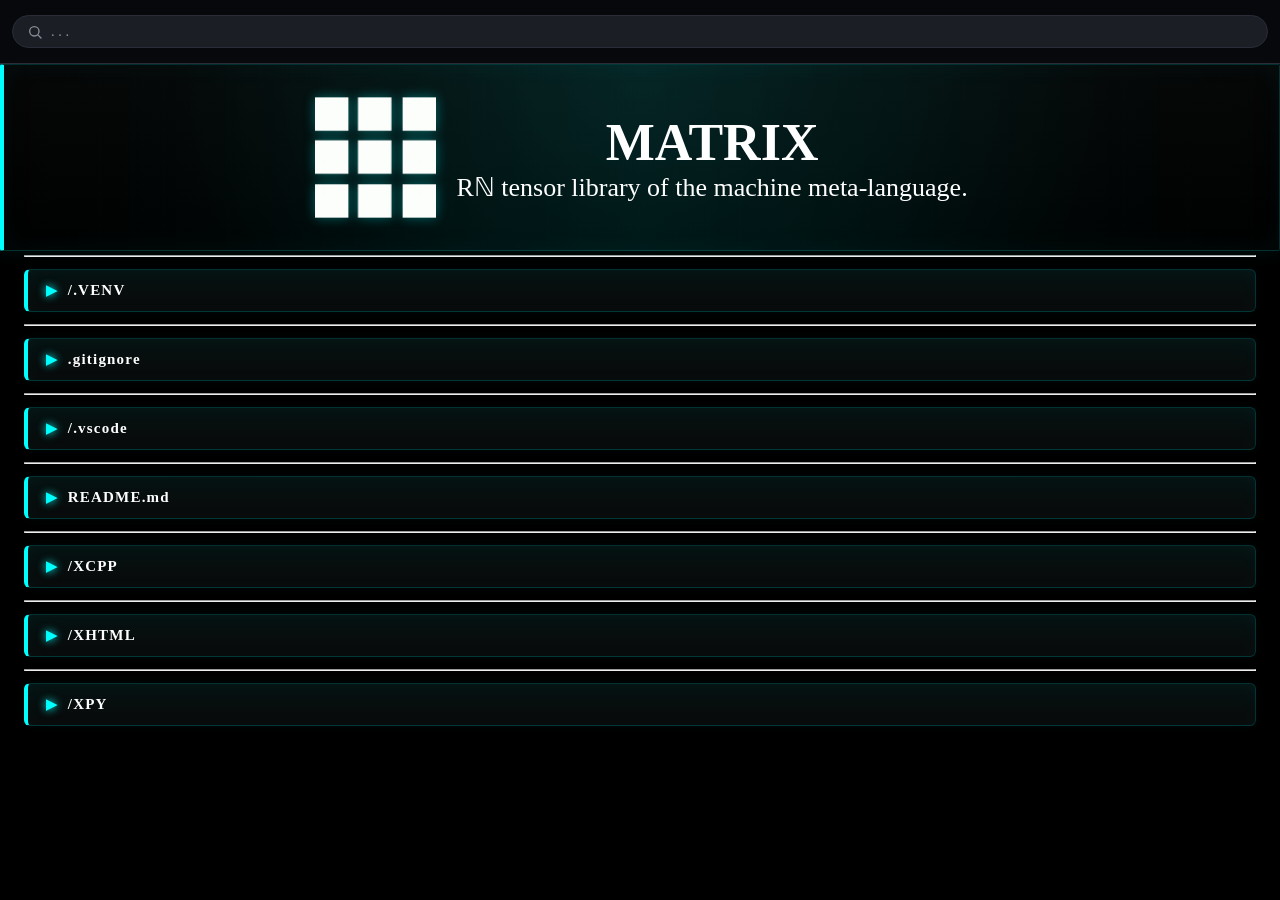
==== commit d86e5f8c: "[Σ2 / Δ3 / ∅1] --- [Σ] Added. - CODEX.md - XCSS_/XKEYFRAMES_/Transform.css --- [Δ] Modified. - XPY.p" ====
--- a/index.html
+++ b/index.html
@@ -1,64 +1,118 @@
+<!--┏━━━━━━━━━━━━━━━━━━━━━━━━━━━━━━━━━━━━━━━━━━━━━━━━━━━┓-->
+<!--┃ [!DOCTYPE]                                        ┃-->
 <!DOCTYPE html>
-<html lang="en">
-<head>
-    <meta charset="UTF-8">
-    <meta name="viewport" content="width=device-width, initial-scale=1.0">
-    <title>Welcome.</title>
-    <style>
-        html, body{
-            margin    :0      ;
-            width     :100%   ;
-            height    :100%   ;
-            overflow  :hidden ;
-            background:#000000;
-            color     :#ffffff;
-        }
-        #Loader{
-            position       :fixed       ;
-            inset          :0           ;
-            display        :flex        ;
-            justify-content:center      ;
-            align-items    :center      ;
-            background     :#000      ;
-            z-index        :99999       ;
-            transition     :opacity .35s;
-        }
-        .Circle{
-            width           :70px                    ;
-            height          :70px                    ;
-            border-radius   :50%                     ;
-            border          :4px solid #222          ;
-            border-top-color:#00ffff                 ;
-            animation       :Spin .8s linear infinite;
-        }
-        @keyframes Spin{
-            from{
-                transform:rotate(0deg);
+<!--┃ [!DOCTYPE]                                        ┃-->
+<!--┣━ ━━ ━━ ━━ ━━ ━━ ━━ ━━ ━━ ━━ ━━ ━━ ━━ ━━ ━━ ━━ ━━ ━┫-->
+<!--┃ [<html>]                                          ┃-->
+<html lang = "en">
+    <!--┏━━━━━━━━━━━━━━━━━━━━━━━━━━━━━━━━━━━━━━━━━━━━━━━━━━━┓-->
+    <!--┃ [<head>]                                          ┃-->
+    <head>
+        <!--┏━━━━━━━━━━━━━━━━━━━━━━━━━━━━━━━━━━━━━━━━━━━━━━━━━━━┓-->
+        <!--┃ [<meta>]                                          ┃-->
+        <meta charset = "utf-8">
+        <meta name = "viewport" content = "
+            width         = device-width,
+            initial-scale = 1.0"
+        >
+        <meta name = "author"		content = "Sir. Doyle; S-Class Astartes at BlackCoreΔ">
+        <meta name = "description"	content = "All is our.">
+        <meta name = "google"		content = "notranslate">
+        <!--┃ [<meta>]                                          ┃-->
+        <!--┣━ ━━ ━━ ━━ ━━ ━━ ━━ ━━ ━━ ━━ ━━ ━━ ━━ ━━ ━━ ━━ ━━ ━┫-->
+        <!--┃ [<title>]                                         ┃-->
+        <title>CODEX</title>
+        <!--┃ [<title>]                                         ┃-->
+        <!--┣━ ━━ ━━ ━━ ━━ ━━ ━━ ━━ ━━ ━━ ━━ ━━ ━━ ━━ ━━ ━━ ━━ ━┫-->
+        <!--┃ [<link>]                                          ┃-->
+        <link rel = "icon"       href = "CODEX_/MATRIX.ico" type = "image/ico">
+        <link rel = "stylesheet" href = "XCSS.css">
+        <link rel = "stylesheet" href = "XCSS_/XKEYFRAMES_/Transform.css">
+        <!--┃ [<link>]                                          ┃-->
+        <!--┣━ ━━ ━━ ━━ ━━ ━━ ━━ ━━ ━━ ━━ ━━ ━━ ━━ ━━ ━━ ━━ ━━ ━┫-->
+        <!--┃ [<script>]                                        ┃-->
+        <!--┃ [<script>]                                        ┃-->
+        <!--┣━ ━━ ━━ ━━ ━━ ━━ ━━ ━━ ━━ ━━ ━━ ━━ ━━ ━━ ━━ ━━ ━━ ━┫-->
+        <!--┃ [<style>]                                         ┃-->
+        <style>
+            /*┏━━━━━━━━━━━━━━━━━━━━━━━━━━━━━━━━━━━━━━━━━━━━━━━━━━━━━━┓*/
+            /*┃ [*]                                                  ┃*/
+            html, body{
+                margin    : 0        ;
+                width     : 100%     ;
+                height    : 100%     ;
+                overflow  : hidden   ;
+                background: #000000;
+                color     : #ffffff;
             }
-            to{
-                transform:rotate(360deg);
+            /*┃ [*]                                                  ┃*/
+            /*┗━━━━━━━━━━━━━━━━━━━━━━━━━━━━━━━━━━━━━━━━━━━━━━━━━━━━━━┛*/
+            /*┏━━━━━━━━━━━━━━━━━━━━━━━━━━━━━━━━━━━━━━━━━━━━━━━━━━━━━━┓*/
+            /*┃ [.]                                                  ┃*/
+            .Circle{
+                width           : 70px                    ;
+                height          : 70px                    ;
+                border-radius   : 50%                     ;
+                border          : 4px solid #222        ;
+                border-top-color: #00ffff               ;
+                animation       : Spin .8s linear infinite;
             }
-        }
-    </style>
-</head>
-<body>
-    <div id="Loader">
-        <div class="Circle"></div>
-    </div>
-    <script>
-        (async()=>{
-            try{
-                const response = await fetch("CODEX.html");
-                const html = await response.text();
-                document.open();
-                document.write(html);
-                document.close();
+            /*┃ [.]                                                  ┃*/
+            /*┗━━━━━━━━━━━━━━━━━━━━━━━━━━━━━━━━━━━━━━━━━━━━━━━━━━━━━━┛*/
+            /*┏━━━━━━━━━━━━━━━━━━━━━━━━━━━━━━━━━━━━━━━━━━━━━━━━━━━━━━┓*/
+            /*┃ [#]                                                  ┃*/
+            #Loader{
+                position       : fixed       ;
+                inset          : 0           ;
+                display        : flex        ;
+                justify-content: center      ;
+                align-items    : center      ;
+                background     : #000      ;
+                z-index        : 99999       ;
+                transition     : opacity .35s;
             }
-            catch(e){
-                document.body.innerHTML =
-                "<h1 style='color:white;text-align:center;margin-top:100px;'>Error loading CODEX.html</h1>";
-            }
-        })();
-    </script>
+            /*┃ [#]                                                  ┃*/
+            /*┗━━━━━━━━━━━━━━━━━━━━━━━━━━━━━━━━━━━━━━━━━━━━━━━━━━━━━━┛*/
+        </style>
+        <!--┃ [<style>]                                         ┃-->
+        <!--┗━━━━━━━━━━━━━━━━━━━━━━━━━━━━━━━━━━━━━━━━━━━━━━━━━━━┛-->
+    </head>
+    <!--┃ [<head>]                                          ┃-->
+    <!--┣━ ━━ ━━ ━━ ━━ ━━ ━━ ━━ ━━ ━━ ━━ ━━ ━━ ━━ ━━ ━━ ━━ ━┫-->
+    <!--┃ [<body>]                                          ┃-->
+    <body>
+        <!--┏━━━━━━━━━━━━━━━━━━━━━━━━━━━━━━━━━━━━━━━━━━━━━━━━━━━┓-->
+        <!--┃ [Loader]											┃-->
+        <div id="Loader">
+            <div class="Circle"></div>
+        </div>
+        <!--┃ [Loader]											┃-->
+        <!--┗━━━━━━━━━━━━━━━━━━━━━━━━━━━━━━━━━━━━━━━━━━━━━━━━━━━┛-->
+        <!--┏━━━━━━━━━━━━━━━━━━━━━━━━━━━━━━━━━━━━━━━━━━━━━━━━━━━┓-->
+        <!--┃ [script]									    	┃-->
+        <script>
+            (async()=>{
+                try{
+                    const response = await fetch("CODEX.html");
+                    const html = await response.text();
+                    document.open();
+                    document.write(html);
+                    document.close();
+                }
+                catch(e){
+                    document.body.innerHTML =
+                    "<h1 style='color:white;text-align:center;margin-top:100px;'>Error loading CODEX.html</h1>";
+                }
+            })();
+        </script>
+        <!--┃ [script]									    	┃-->
+        <!--┗━━━━━━━━━━━━━━━━━━━━━━━━━━━━━━━━━━━━━━━━━━━━━━━━━━━┛-->
+    </body>
+    <!--┃ [<body>]                                          ┃-->
+    <!--┗━━━━━━━━━━━━━━━━━━━━━━━━━━━━━━━━━━━━━━━━━━━━━━━━━━━┛-->
+</html>
+<!--┃ [<html>]                                          ┃-->
+<!--┗━━━━━━━━━━━━━━━━━━━━━━━━━━━━━━━━━━━━━━━━━━━━━━━━━━━┛-->
+
 </body>
 </html>
--- a/XCSS.css
+++ b/XCSS.css
@@ -0,0 +1,182 @@
+/*┏━━━━━━━━━━━━━━━━━━━━━━━━━━━━━━━━━━━━━━━━━━━━━━━━━━━━━━┓*/
+/*#region	 [:root]									 ┃*/
+:root {
+    --color           : #ffffff;
+    
+    --background      : #000000;
+    --body-background : #000000;
+}
+    @media (prefers-color-scheme: light) {
+        :root{
+            --background:#ffffff;
+            --color     :#000000;
+        }
+    }
+    @media (prefers-color-scheme: dark) {
+        :root{
+            --background:#000000;
+            --color     :#ffffff;
+        }
+    }
+/*#endregion [:root]									 ┃*/
+/*┗━━━━━━━━━━━━━━━━━━━━━━━━━━━━━━━━━━━━━━━━━━━━━━━━━━━━━━┛*/
+/*┏━━━━━━━━━━━━━━━━━━━━━━━━━━━━━━━━━━━━━━━━━━━━━━━━━━━━━━┓*/
+/*#region	 [html]										 ┃*/
+html {
+    background	            : #000000;
+    scroll-behavior         : smooth ;
+    -webkit-text-size-adjust: 100%   ;
+}
+/*#endregion [html]										 ┃*/
+/*┗━━━━━━━━━━━━━━━━━━━━━━━━━━━━━━━━━━━━━━━━━━━━━━━━━━━━━━┛*/
+/*┏━━━━━━━━━━━━━━━━━━━━━━━━━━━━━━━━━━━━━━━━━━━━━━━━━━━━━━┓*/
+/*#region	 [body]										 ┃*/
+body {
+    color      : var(--color);
+    background : var(--body-background);
+}
+    /*┏━━━━━━━━━━━━━━━━━━━━━━━━━━━━━━━━━━━━━━━━━━━━━━━━━━━━━━┓*/
+    /*#region	 [img]										 ┃*/
+    img {
+    }
+    /*#endregion [img]										 ┃*/
+    /*┗━━━━━━━━━━━━━━━━━━━━━━━━━━━━━━━━━━━━━━━━━━━━━━━━━━━━━━┛*/
+    /*┏━━━━━━━━━━━━━━━━━━━━━━━━━━━━━━━━━━━━━━━━━━━━━━━━━━━━━━┓*/
+    /*#region	 [picture]									 ┃*/
+    picture {
+    }
+    /*#endregion [picture]									 ┃*/
+    /*┗━━━━━━━━━━━━━━━━━━━━━━━━━━━━━━━━━━━━━━━━━━━━━━━━━━━━━━┛*/
+    /*┏━━━━━━━━━━━━━━━━━━━━━━━━━━━━━━━━━━━━━━━━━━━━━━━━━━━━━━┓*/
+    /*#region	 [video]									 ┃*/
+    video {
+    }
+    /*#endregion [video]									 ┃*/
+    /*┗━━━━━━━━━━━━━━━━━━━━━━━━━━━━━━━━━━━━━━━━━━━━━━━━━━━━━━┛*/
+    /*┏━━━━━━━━━━━━━━━━━━━━━━━━━━━━━━━━━━━━━━━━━━━━━━━━━━━━━━┓*/
+    /*#region	 [canvas]									 ┃*/
+    canvas {
+    }
+    /*#endregion [canvas]									 ┃*/
+    /*┗━━━━━━━━━━━━━━━━━━━━━━━━━━━━━━━━━━━━━━━━━━━━━━━━━━━━━━┛*/
+    /*┏━━━━━━━━━━━━━━━━━━━━━━━━━━━━━━━━━━━━━━━━━━━━━━━━━━━━━━┓*/
+    /*#region	 [svg]										 ┃*/
+    svg {
+    }
+    /*#endregion [svg]										 ┃*/
+    /*┗━━━━━━━━━━━━━━━━━━━━━━━━━━━━━━━━━━━━━━━━━━━━━━━━━━━━━━┛*/
+    /*┏━━━━━━━━━━━━━━━━━━━━━━━━━━━━━━━━━━━━━━━━━━━━━━━━━━━━━━┓*/
+    /*#region	 [input]									 ┃*/
+    input {
+
+    }
+    /*#endregion [input]									 ┃*/
+    /*┗━━━━━━━━━━━━━━━━━━━━━━━━━━━━━━━━━━━━━━━━━━━━━━━━━━━━━━┛*/
+    /*┏━━━━━━━━━━━━━━━━━━━━━━━━━━━━━━━━━━━━━━━━━━━━━━━━━━━━━━┓*/
+    /*#region	 [button]									 ┃*/
+    button {
+    }
+    /*#endregion [button]									 ┃*/
+    /*┗━━━━━━━━━━━━━━━━━━━━━━━━━━━━━━━━━━━━━━━━━━━━━━━━━━━━━━┛*/
+    /*┏━━━━━━━━━━━━━━━━━━━━━━━━━━━━━━━━━━━━━━━━━━━━━━━━━━━━━━┓*/
+    /*#region	 [textarea]									 ┃*/
+    textarea {
+    }
+    /*#endregion [textarea]									 ┃*/
+    /*┗━━━━━━━━━━━━━━━━━━━━━━━━━━━━━━━━━━━━━━━━━━━━━━━━━━━━━━┛*/
+    /*┏━━━━━━━━━━━━━━━━━━━━━━━━━━━━━━━━━━━━━━━━━━━━━━━━━━━━━━┓*/
+    /*#region	 [select]									 ┃*/
+    select {
+    }
+    /*#endregion [select]									 ┃*/
+    /*┗━━━━━━━━━━━━━━━━━━━━━━━━━━━━━━━━━━━━━━━━━━━━━━━━━━━━━━┛*/
+    /*┏━━━━━━━━━━━━━━━━━━━━━━━━━━━━━━━━━━━━━━━━━━━━━━━━━━━━━━┓*/
+    /*#region	 [a]										 ┃*/
+    a {
+    }
+    /*#endregion [a]										 ┃*/
+    /*┗━━━━━━━━━━━━━━━━━━━━━━━━━━━━━━━━━━━━━━━━━━━━━━━━━━━━━━┛*/
+    /*┏━━━━━━━━━━━━━━━━━━━━━━━━━━━━━━━━━━━━━━━━━━━━━━━━━━━━━━┓*/
+    /*#region	 [ul]										 ┃*/
+    ul {
+    }
+    /*#endregion [ul]										 ┃*/
+    /*┗━━━━━━━━━━━━━━━━━━━━━━━━━━━━━━━━━━━━━━━━━━━━━━━━━━━━━━┛*/
+    /*┏━━━━━━━━━━━━━━━━━━━━━━━━━━━━━━━━━━━━━━━━━━━━━━━━━━━━━━┓*/
+    /*#region	 [ol]										 ┃*/
+    ol {
+    }
+    /*#endregion [ol]										 ┃*/
+    /*┗━━━━━━━━━━━━━━━━━━━━━━━━━━━━━━━━━━━━━━━━━━━━━━━━━━━━━━┛*/
+/*#endregion [body]										 ┃*/
+/*┗━━━━━━━━━━━━━━━━━━━━━━━━━━━━━━━━━━━━━━━━━━━━━━━━━━━━━━┛*/
+/*┏━━━━━━━━━━━━━━━━━━━━━━━━━━━━━━━━━━━━━━━━━━━━━━━━━━━━━━┓*/
+/*#region	 [*]										 ┃*/
+* {
+    margin    : 0         ;
+    padding   : 0         ;
+    box-sizing: border-box;
+}
+    /*┏━━━━━━━━━━━━━━━━━━━━━━━━━━━━━━━━━━━━━━━━━━━━━━━━━━━━━━┓*/
+    /*#region	 [*::after]									 ┃*/
+    *::after {
+        margin    : 0         ;
+        padding   : 0         ;
+        box-sizing: border-box;
+    }
+    /*#endregion [*::after]									 ┃*/
+    /*┗━━━━━━━━━━━━━━━━━━━━━━━━━━━━━━━━━━━━━━━━━━━━━━━━━━━━━━┛*/
+    /*┏━━━━━━━━━━━━━━━━━━━━━━━━━━━━━━━━━━━━━━━━━━━━━━━━━━━━━━┓*/
+    /*#region	 [*::before]								 ┃*/
+    *::before {
+        margin    : 0         ;
+        padding   : 0         ;
+        box-sizing: border-box;
+    }
+    /*#endregion [*::before]								 ┃*/
+    /*┗━━━━━━━━━━━━━━━━━━━━━━━━━━━━━━━━━━━━━━━━━━━━━━━━━━━━━━┛*/
+/*#endregion [*]										 ┃*/
+/*┗━━━━━━━━━━━━━━━━━━━━━━━━━━━━━━━━━━━━━━━━━━━━━━━━━━━━━━┛*/
+/*┏━━━━━━━━━━━━━━━━━━━━━━━━━━━━━━━━━━━━━━━━━━━━━━━━━━━━━━┓*/
+/*#region	 [#]										 ┃*/
+
+/*#endregion [#]										 ┃*/
+/*┗━━━━━━━━━━━━━━━━━━━━━━━━━━━━━━━━━━━━━━━━━━━━━━━━━━━━━━┛*/
+/*┏━━━━━━━━━━━━━━━━━━━━━━━━━━━━━━━━━━━━━━━━━━━━━━━━━━━━━━┓*/
+/*#region	 [.]										 ┃*/
+.Y {
+    flex-direction: column;
+    align-self    : center;
+}
+.X {
+    flex-direction: row   ;
+    align-self    : center;
+}
+/*#endregion [.]										 ┃*/
+/*┗━━━━━━━━━━━━━━━━━━━━━━━━━━━━━━━━━━━━━━━━━━━━━━━━━━━━━━┛*/
+/*┏━━━━━━━━━━━━━━━━━━━━━━━━━━━━━━━━━━━━━━━━━━━━━━━━━━━━━━┓*/
+/*#region	 [::]										 ┃*/
+    /*┏━━━━━━━━━━━━━━━━━━━━━━━━━━━━━━━━━━━━━━━━━━━━━━━━━━━━━━┓*/
+    /*#region	 [::webkit]									 ┃*/
+        /*┏━━━━━━━━━━━━━━━━━━━━━━━━━━━━━━━━━━━━━━━━━━━━━━━━━━━━━━┓*/
+        /*#region	 [::webkit-scrollbar]						 ┃*/
+        ::-webkit-scrollbar {
+            width: 14px;
+            height: 14px;
+            background: #000000;
+        }
+            /*┏━━━━━━━━━━━━━━━━━━━━━━━━━━━━━━━━━━━━━━━━━━━━━━━━━━━━━━┓*/
+            /*#region	 [::webkit-scrollbar]						 ┃*/
+            ::-webkit-scrollbar {
+                background : #000000               ;
+                border-left: 1px solid #00ffff     ;
+                box-shadow : inset 0 0 10px #000000;
+            }
+            /*#endregion [::webkit-scrollbar]						 ┃*/
+            /*┗━━━━━━━━━━━━━━━━━━━━━━━━━━━━━━━━━━━━━━━━━━━━━━━━━━━━━━┛*/
+        /*#endregion [::webkit-scrollbar]						 ┃*/
+        /*┗━━━━━━━━━━━━━━━━━━━━━━━━━━━━━━━━━━━━━━━━━━━━━━━━━━━━━━┛*/
+    /*#endregion [::webkit]									 ┃*/
+    /*┗━━━━━━━━━━━━━━━━━━━━━━━━━━━━━━━━━━━━━━━━━━━━━━━━━━━━━━┛*/
+/*#endregion [::]										 ┃*/
+/*┗━━━━━━━━━━━━━━━━━━━━━━━━━━━━━━━━━━━━━━━━━━━━━━━━━━━━━━┛*/
--- a/XCSS_/XKEYFRAMES_/Transform.css
+++ b/XCSS_/XKEYFRAMES_/Transform.css
@@ -0,0 +1,12 @@
+/*┏━━━━━━━━━━━━━━━━━━━━━━━━━━━━━━━━━━━━━━━━━━━━━━━━━━━━━━┓*/
+/*┃ [@Spin] 											 ┃*/
+@keyframes Spin{
+    from{
+        transform:rotate(0deg);
+    }
+    to{
+        transform:rotate(360deg);
+    }
+}
+/*┃ [@Spin] 											 ┃*/
+/*┗━━━━━━━━━━━━━━━━━━━━━━━━━━━━━━━━━━━━━━━━━━━━━━━━━━━━━━┛*/
